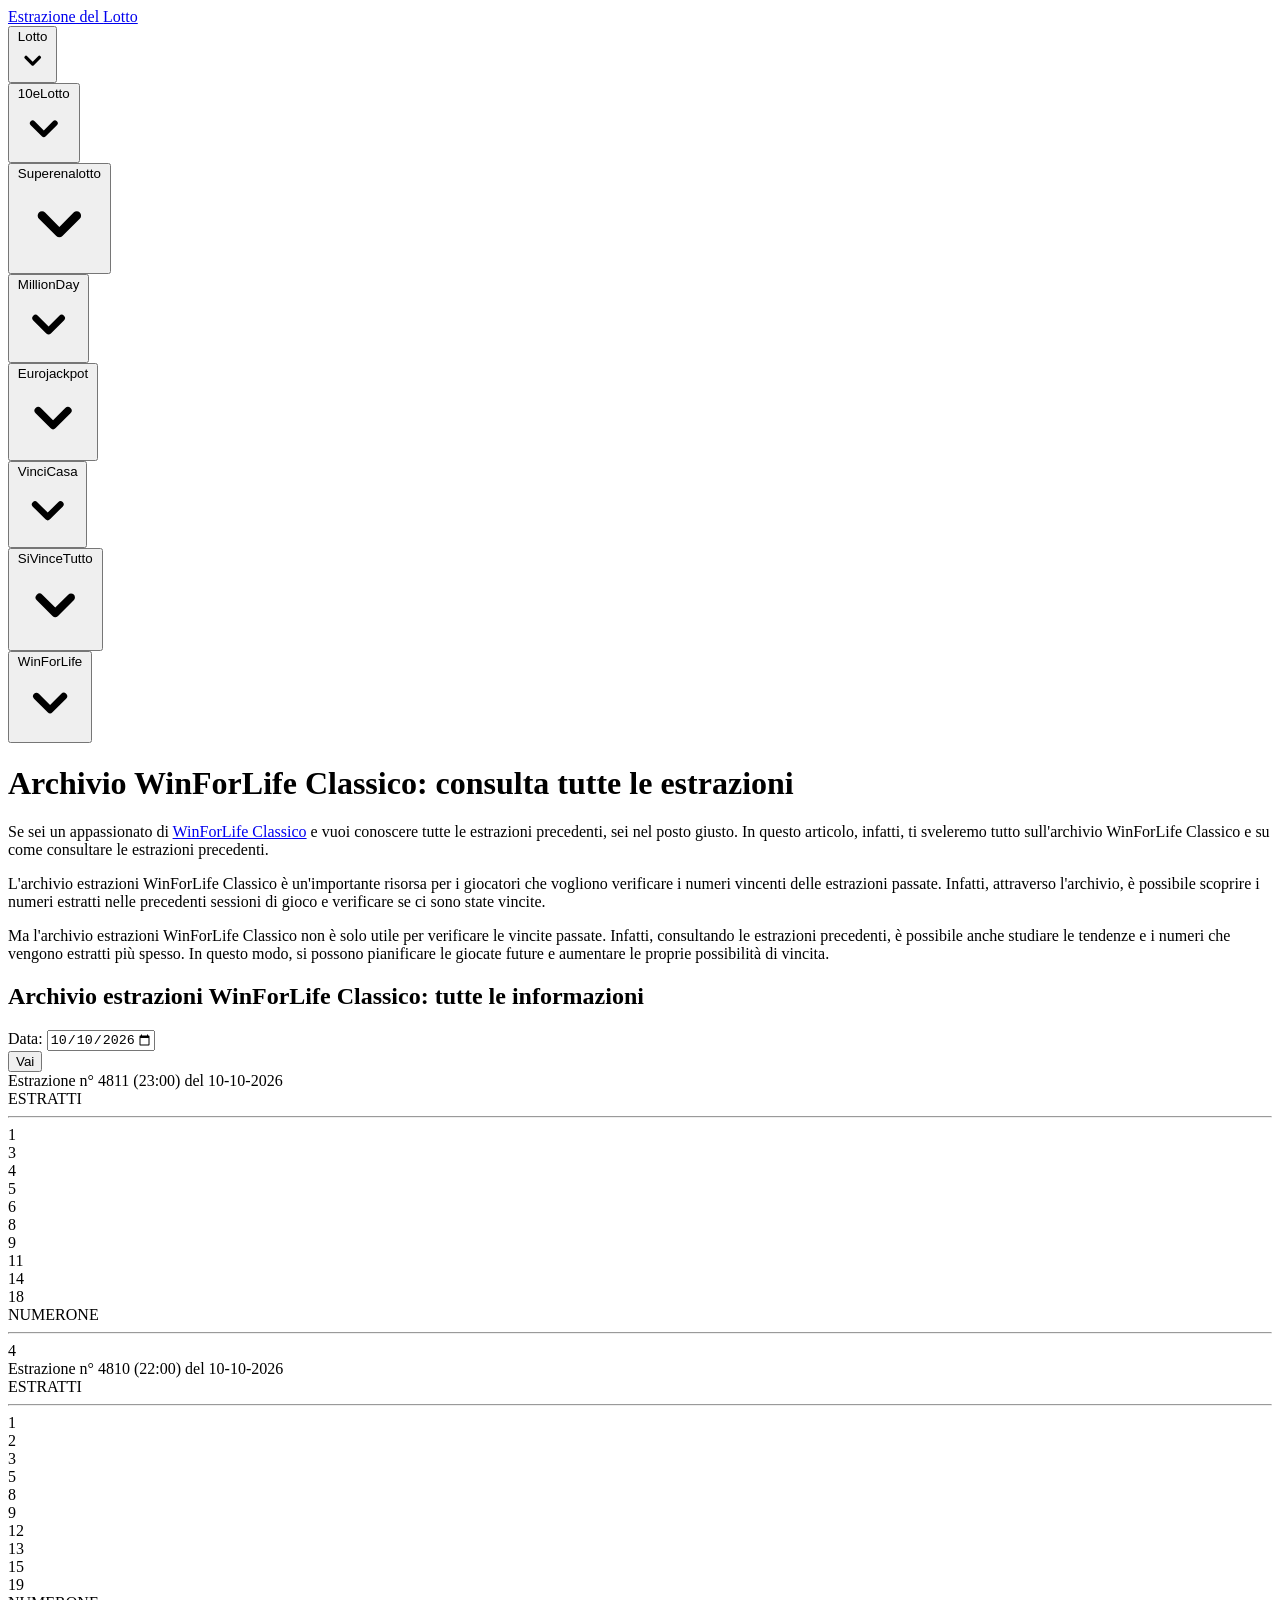
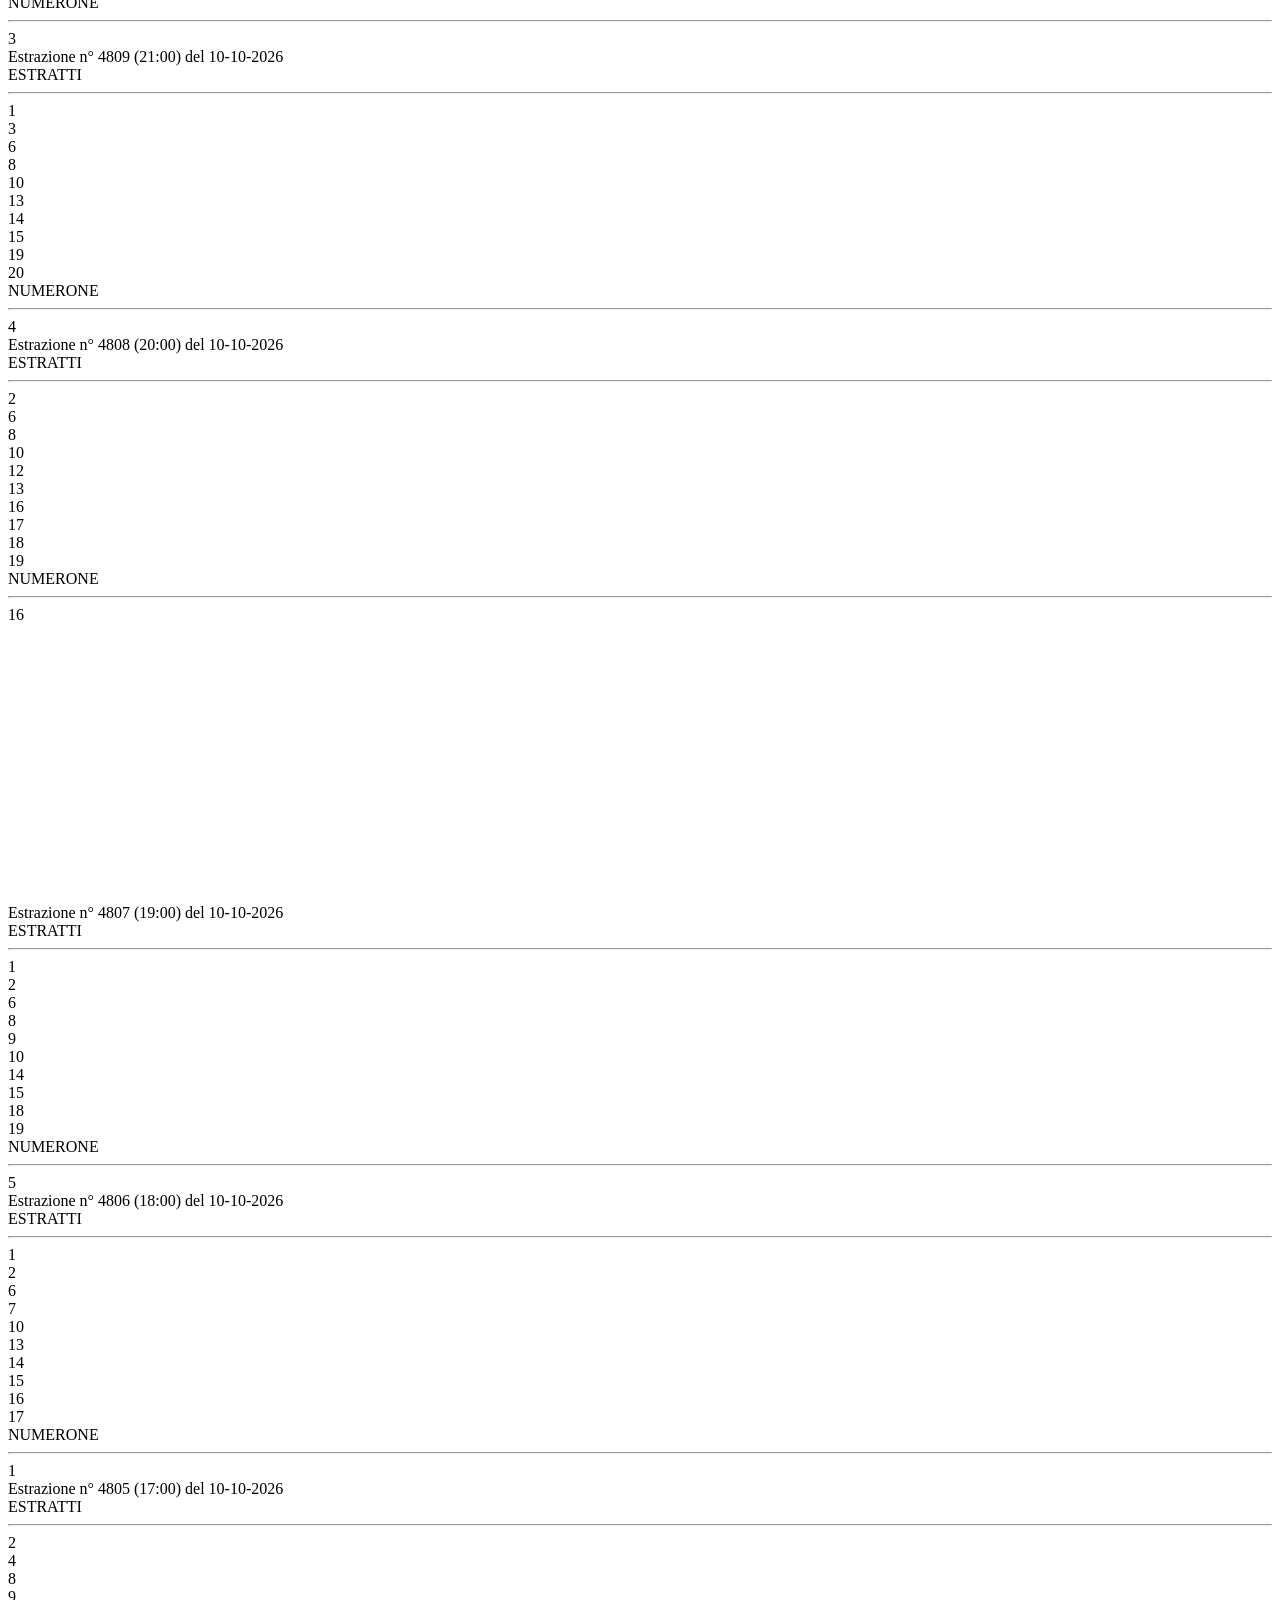
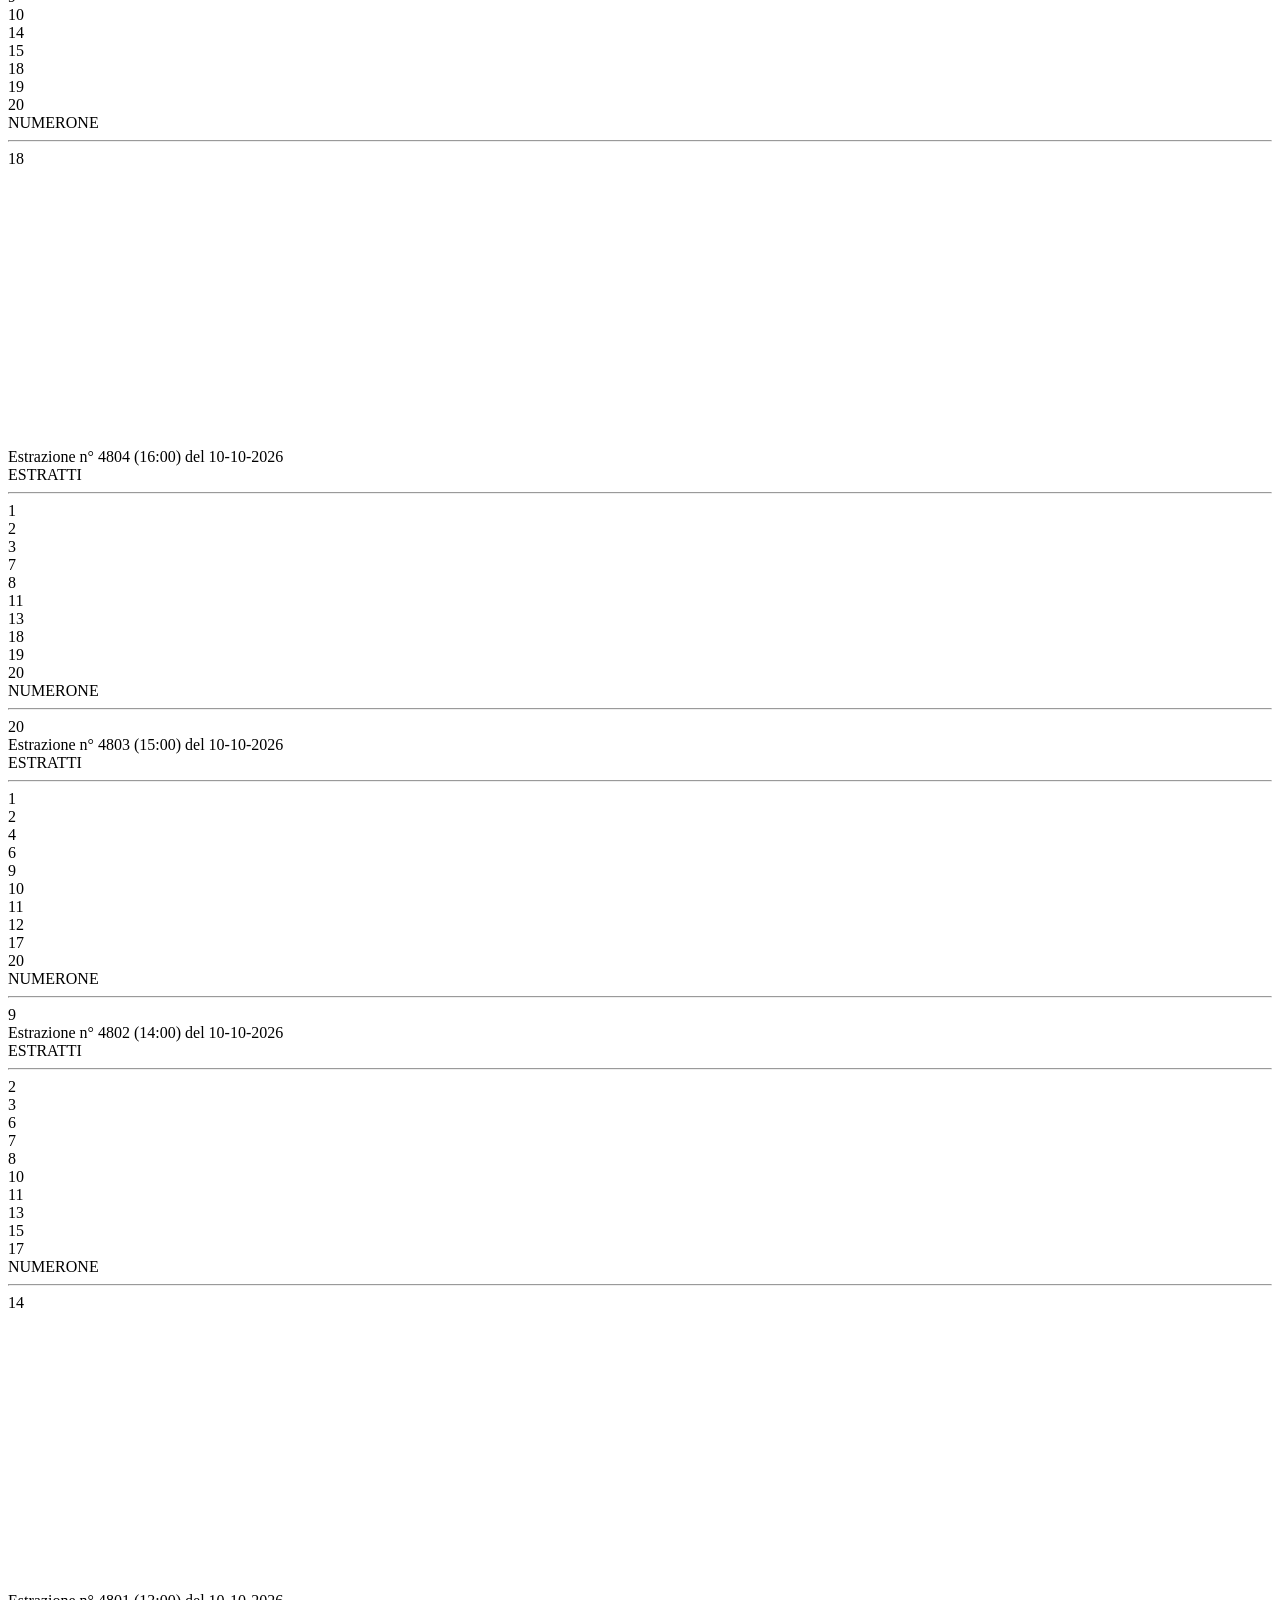
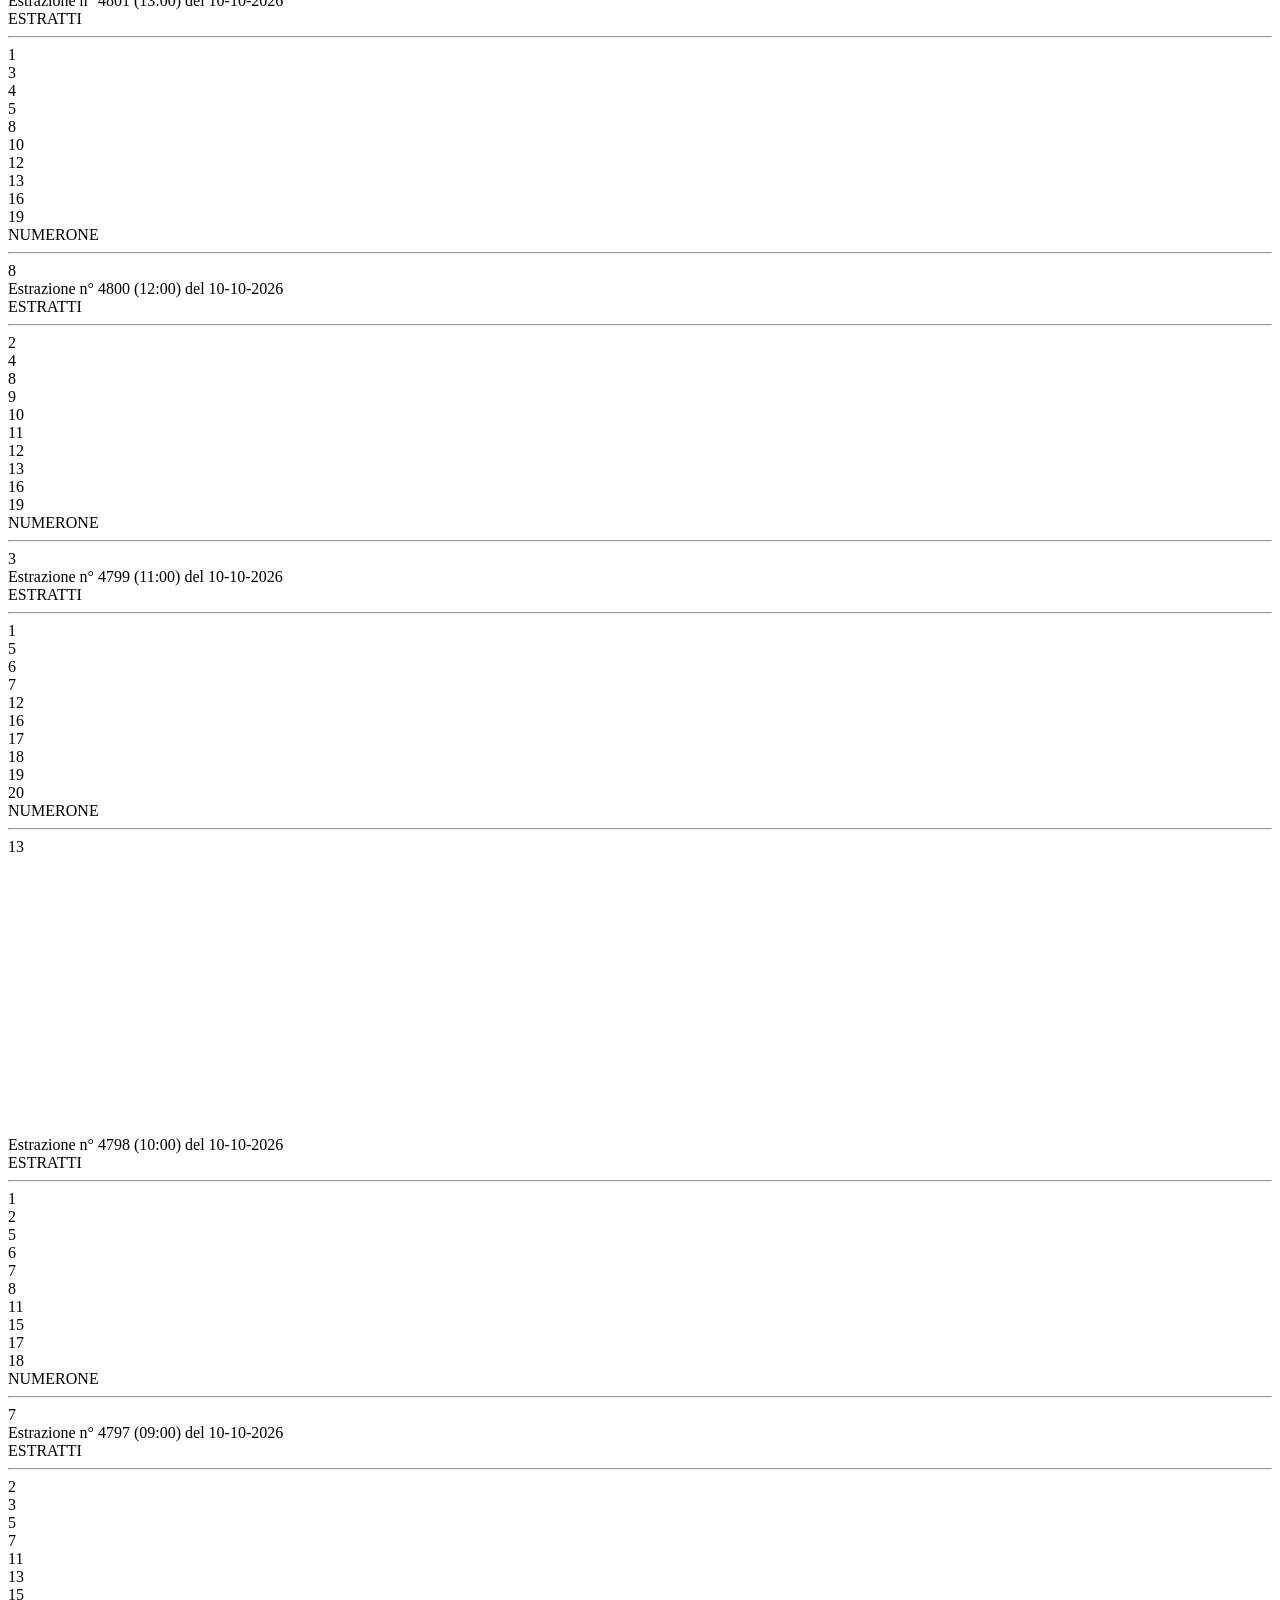
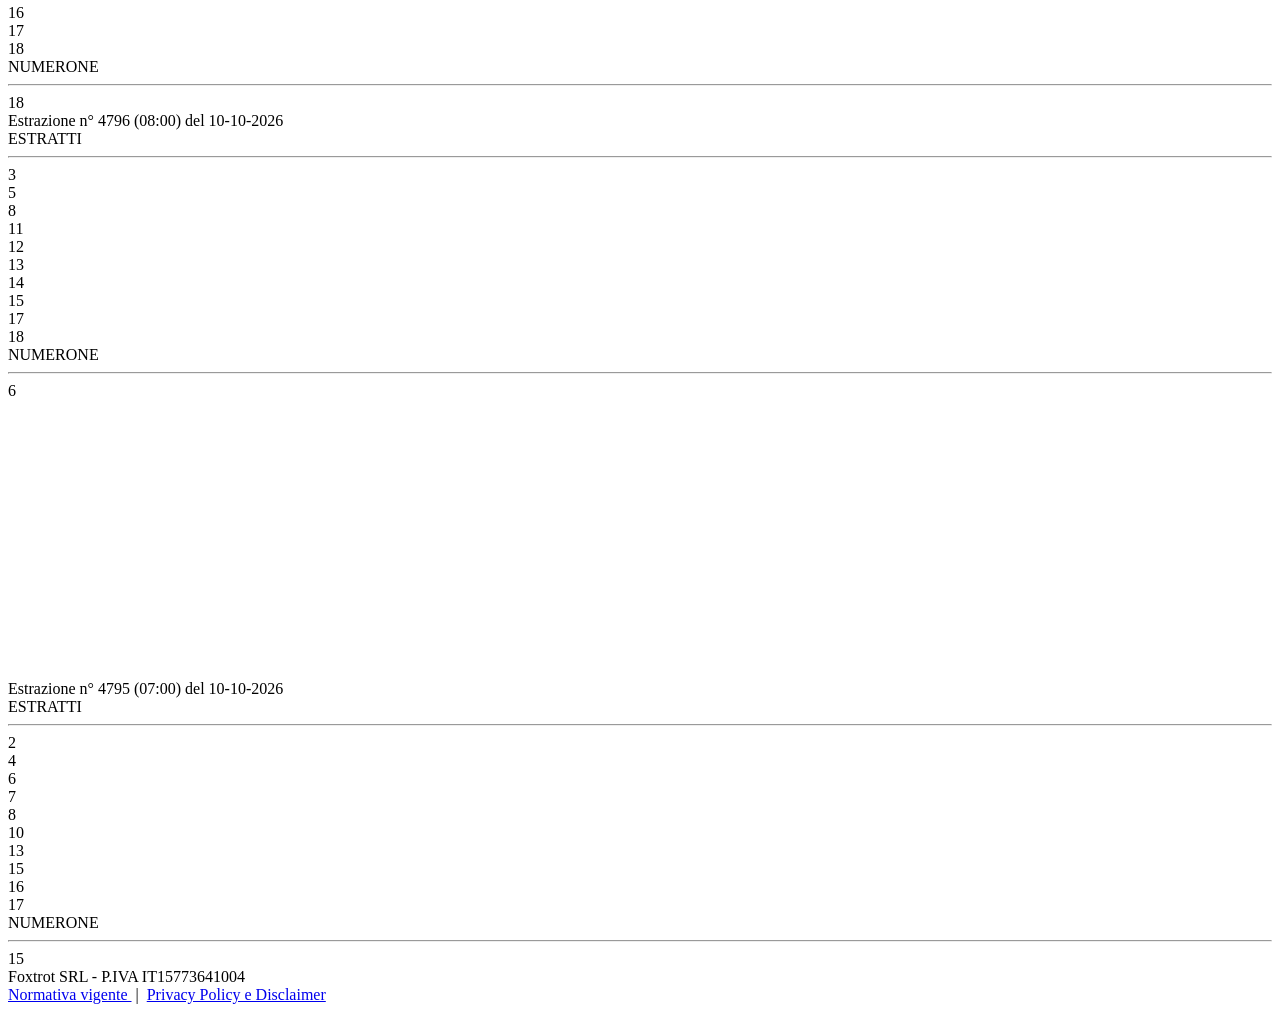
==== debug-wlf.html @ fa78c972 "Update Win for Life draws + debug" ====
<!DOCTYPE html>
<html lang="it">

<head>
    <meta charset="utf-8">
    <title>    Archivio WinForLife Classico: tutte le estrazioni
</title>
    <meta name="description" content="    Consulta l'archivio estrazioni WinForLife Classico e scopri i numeri vincenti di tutte le estrazioni precedenti.
" />
    <meta property="og:title" content="    Archivio WinForLife Classico: tutte le estrazioni
" />
    <meta property="og:description" content="    Consulta l'archivio estrazioni WinForLife Classico e scopri i numeri vincenti di tutte le estrazioni precedenti.
" />
    <meta property="og:type" content="website" />
    <meta property="og:url" content="http://www.estrazionelotto.it/archivio-winforlife" />
    <meta property="og:site_name" content="estrazionelotto.it" />
    <meta property="og:image" content="/images/og_logo.jpeg" />
    <link rel="canonical" href="https://www.estrazionelotto.it/archivio-winforlife" />
    <link rel="shortcut icon" href="/images/iconalotto.ico" />

        
    <meta name="viewport" content="width=device-width, initial-scale=1">

    <script src="/js/app.js" defer></script>

            
        <script defer data-domain="estrazionelotto.it/i9WnBt" src="https://api.publytics.net/js/script.manual.min.js"></script>
        <script>
            window.publytics = window.publytics || function() {
                (window.publytics.q = window.publytics.q || []).push(arguments)
            };
            publytics('pageview');
        </script>
        <!-- Global site tag (gtag.js) - Google Analytics -->
        <script async src="https://www.googletagmanager.com/gtag/js?id=UA-61342692-1"></script>
        <script>
            window.dataLayer = window.dataLayer || [];

            function gtag() {
                dataLayer.push(arguments);
            }
            gtag('js', new Date());

            gtag('config', 'UA-61342692-1');
        </script>

        <script src="https://assets.evolutionadv.it/estrazionelotto_it/estrazionelotto_it.new.js" data-cfasync="false"></script>
    
    <link href="/css/app.css" rel="stylesheet" />

    <style>
        [x-cloak] {
            display: none !important;
        }

        /****************************
        EvolutionAdv
        ****************************/

        [data-adunitid]:not([id*="video"]):not([data-adunitid="4"]):not([data-adunitid="5"]),
        [data-adunitid]:not([id*="video"]):not([data-adunitid="4"]):not([data-adunitid="5"])>div,
        [data-adunitid]:not([id*="video"]):not([data-adunitid="4"]):not([data-adunitid="5"])>div>div {
            margin: auto !important;
            display: flex;
            flex: 1;
            justify-content: center;
        }


        /* DESKTOP */
        @media (min-width:981px) {

            /* /5966054,22420931119/Estrazionelotto_it/Estrazionelotto_it_Masthead */
            [data-adunitid="0"] {
                min-height: 250px;
            }

            [data-adunitid="0"],
            [data-adunitid="0"]>div,
            [data-adunitid="0"]>div>div {
                justify-content: space-around !important;
            }

            /* /5966054,22420931119/Estrazionelotto_it/Estrazionelotto_it_ATF */
            [data-adunitid="1"] {
                min-height: 280px;
            }

            /* /5966054,22420931119/Estrazionelotto_it/Estrazionelotto_it_Intext */
            [data-adunitid="2"] {
                min-height: 280px;
            }

            /* /5966054,22420931119/Estrazionelotto_it/Estrazionelotto_it_BTF */
            [data-adunitid="3"] {
                min-height: 280px;
            }

            /* /5966054,22420931119/Estrazionelotto_it/Estrazionelotto_it_SidebarTop */
            [data-adunitid="4"] {
                min-height: 250px;
                text-align: center;
            }

            /* /5966054,22420931119/Estrazionelotto_it/Estrazionelotto_it_SidebarSticky */
            [data-adunitid="5"] {
                min-height: 600px;
                text-align: center;
            }

            [data-admobile="true"],
            [data-admobile="1"],
            [data-addesktop="false"],
            [data-addesktop="0"] {
                min-height: 0 !important;
                max-height: 0;
                display: contents !important;
            }

        }

        /* MOBILE */
        @media (max-width:980px) {

            /* /5966054,22420931119/Estrazionelotto_it/Estrazionelotto_it_Masthead */
            [data-adunitid="0"] {
                min-height: 100px;
            }

            /* /5966054,22420931119/Estrazionelotto_it/Estrazionelotto_it_ATF */
            [data-adunitid="1"] {
                min-height: 430px;
            }

            /* /5966054,22420931119/Estrazionelotto_it/Estrazionelotto_it_Intext */
            [data-adunitid="2"] {
                min-height: 480px;
            }

            /* /5966054,22420931119/Estrazionelotto_it/Estrazionelotto_it_BTF */
            [data-adunitid="3"] {
                min-height: 430px;
            }

            /* /5966054,22420931119/Estrazionelotto_it/Estrazionelotto_it_SidebarTop */
            [data-adunitid="4"] {
                min-height: 250px;
                text-align: center;
            }

            /* /5966054,22420931119/Estrazionelotto_it/Estrazionelotto_it_SidebarSticky */
            [data-adunitid="5"] {
                min-height: 600px;
                text-align: center;
            }

            [data-addesktop="true"],
            [data-addesktop="1"],
            [data-admobile="false"],
            [data-admobile="0"] {
                min-height: 0 !important;
                max-height: 0;
                display: contents !important;
            }

        }
    </style>
    </head>


<body id="body" class="bg-white max-w-screen">


    <header class="relative top-0 z-10 block max-w-screen" x-data="{ open: false }">
        <div class="relative flex justify-center py-3 bg-blue-500 ">
            <div class="flex justify-center mx-3 my-auto ">
                <a href="/"> <span class="text-xl font-bold text-white sm:text-3xl"> Estrazione del </span> <span
                        class="text-xl font-extrabold text-yellow-500 sm:text-3xl"> Lotto</span> </a>
            </div>
        </div>

        <div id="menu"
            class="flex justify-between gap-3 px-4 pt-1 pb-1 overflow-x-auto md:px-12 lg:px-24 bg-gradient-to-b from-blue-900 to-blue-600">
            
            <div x-data="{ open_lotto: false }">
                <!-- Dropdown toggle button -->
                <button id="lotto" @click="open_lotto = !open_lotto"
                    class="flex my-1 font-semibold bg-transparent rounded hover:bg-yellow-500 focus:bg-yellow-500 lg:text-lg">
                    <span class="py-2 pl-2 my-auto text-white ">Lotto</span>
                    <svg class="w-5 my-auto text-white" xmlns="http://www.w3.org/2000/svg" viewBox="0 0 20 20"
                        fill="currentColor">
                        <path fill-rule="evenodd"
                            d="M5.293 7.293a1 1 0 011.414 0L10 10.586l3.293-3.293a1 1 0 111.414 1.414l-4 4a1 1 0 01-1.414 0l-4-4a1 1 0 010-1.414z"
                            clip-rule="evenodd" />
                    </svg>
                </button>

                <!-- Dropdown menu -->
                <div x-cloak x-show="open_lotto" @click.away="open_lotto=false" x-transition:enter.duration.300ms
                    x-transition:leave.duration.200ms
                    class="absolute left-0 w-11/12 mt-2 ml-4 bg-yellow-500 rounded-md shadow-xl lg:ml-0 lg:left-auto lg:w-max focus:bg-yellow-500">
                    <a title="Ultima estrazione Lotto" href="/ultima-estrazione-del-lotto"
                        class="flex mx-3 my-2 text-white rounded-md text-md hover:bg-yellow-400 ">
                        <svg class="h-6 w-6 px-0.5 my-auto text-white" viewBox="0 0 20 20" fill="currentColor">
                            <path d="M5 4a2 2 0 012-2h6a2 2 0 012 2v14l-5-2.5L5 18V4z" />
                        </svg>
                        <div class="my-3 ml-2">
                            <span class="text-base font-medium pr-0.5 text-white">
                                Ultima Estrazione
                            </span>
                        </div>
                    </a>
                    <hr class="mx-3 border-white">
                    <a title="Numeri ritardatari Lotto" href="/numeri-ritardatari-lotto"
                        class="flex mx-3 my-2 text-white rounded-md text-md hover:bg-yellow-400">
                        <svg class="h-6 w-6 px-0.5 my-auto text-white" viewBox="0 0 20 20" fill="currentColor">
                            <path
                                d="M2 11a1 1 0 011-1h2a1 1 0 011 1v5a1 1 0 01-1 1H3a1 1 0 01-1-1v-5zM8 7a1 1 0 011-1h2a1 1 0 011 1v9a1 1 0 01-1 1H9a1 1 0 01-1-1V7zM14 4a1 1 0 011-1h2a1 1 0 011 1v12a1 1 0 01-1 1h-2a1 1 0 01-1-1V4z" />
                        </svg>
                        <div class="my-3 ml-3">
                            <span class="text-base font-medium pr-0.5 text-white">
                                Numeri Ritardatari
                            </span>
                        </div>
                    </a>

                    <hr class="mx-3 border-white">
                    <a title="Numeri frequenti Lotto" href="/numeri-frequenti-lotto"
                        class="flex mx-3 my-2 text-white rounded-md text-md hover:bg-yellow-400">
                        <svg class="h-6 w-6 px-0.5 my-auto text-white" fill="none" viewBox="0 0 24 24"
                            stroke="currentColor">
                            <path stroke-linecap="round" stroke-linejoin="round" stroke-width="2"
                                d="M7 12l3-3 3 3 4-4M8 21l4-4 4 4M3 4h18M4 4h16v12a1 1 0 01-1 1H5a1 1 0 01-1-1V4z" />
                        </svg>
                        <div class="my-3 ml-3">
                            <span class="text-base font-medium pr-0.5 text-white">
                                Numeri Frequenti
                            </span>
                        </div>
                    </a>

                    <hr class="mx-3 border-white">
                    <a title="Simbolotto" href="/estrazione-simbolotto-di-oggi"
                        class="flex mx-3 my-2 text-white rounded-md text-md hover:bg-yellow-400">
                        <svg class="h-6 w-6 px-0.5 my-auto text-white " viewBox="0 0 20 20" fill="currentColor">
                            <path fill-rule="evenodd"
                                d="M10 18a8 8 0 100-16 8 8 0 000 16zM4.332 8.027a6.012 6.012 0 011.912-2.706C6.512 5.73 6.974 6 7.5 6A1.5 1.5 0 019 7.5V8a2 2 0 004 0 2 2 0 011.523-1.943A5.977 5.977 0 0116 10c0 .34-.028.675-.083 1H15a2 2 0 00-2 2v2.197A5.973 5.973 0 0110 16v-2a2 2 0 00-2-2 2 2 0 01-2-2 2 2 0 00-1.668-1.973z"
                                clip-rule="evenodd" />
                        </svg>
                        <div class="my-3 ml-3">
                            <span class="text-base font-medium pr-0.5 text-white">
                                Simbolotto
                            </span>
                        </div>
                    </a>

                    <hr class="mx-3 border-white">
                    <a title="Probabilità di vincita Lotto" href="/calcolo-vincite-lotto"
                        class="flex mx-3 my-2 text-white rounded-md text-md hover:bg-yellow-400">
                        <svg class="h-6 w-6 px-0.5 my-auto text-white" viewBox="0 0 20 20" fill="currentColor">
                            <path d="M2 10a8 8 0 018-8v8h8a8 8 0 11-16 0z" />
                            <path d="M12 2.252A8.014 8.014 0 0117.748 8H12V2.252z" />
                        </svg>
                        <div class="my-3 ml-3">
                            <span class="text-base font-medium pr-0.5 text-white">
                                Probabilità di Vincita
                            </span>
                        </div>
                    </a>
                    <hr class="mx-3 border-white">
                    <a title="Come si gioca al Lotto" href="/come-si-gioca-al-lotto"
                        class="flex mx-3 my-2 text-white rounded-md text-md hover:bg-yellow-400">
                        <svg class="h-6 w-6 px-0.5 my-auto text-white" fill="none" viewBox="0 0 24 24"
                            stroke="currentColor">
                            <path stroke-linecap="round" stroke-linejoin="round" stroke-width="2"
                                d="M12 6.253v13m0-13C10.832 5.477 9.246 5 7.5 5S4.168 5.477 3 6.253v13C4.168 18.477 5.754 18 7.5 18s3.332.477 4.5 1.253m0-13C13.168 5.477 14.754 5 16.5 5c1.747 0 3.332.477 4.5 1.253v13C19.832 18.477 18.247 18 16.5 18c-1.746 0-3.332.477-4.5 1.253" />
                        </svg>
                        <div class="my-3 ml-3">
                            <span class="text-base font-medium pr-0.5 text-white">
                                Come si gioca
                            </span>
                        </div>
                    </a>
                    <hr class="mx-3 border-white">
                    <a title="Archivio Lotto" href="/archivio-lotto"
                        class="flex mx-3 my-2 text-white rounded-md text-md hover:bg-yellow-400">
                        <svg fill="none" viewBox="0 0 24 24" stroke-width="2" stroke="currentColor"
                            class="h-6 w-6 pl-0.5 my-auto text-white">
                            <path stroke-linecap="round" stroke-linejoin="round"
                                d="M15.75 17.25v3.375c0 .621-.504 1.125-1.125 1.125h-9.75a1.125 1.125 0 01-1.125-1.125V7.875c0-.621.504-1.125 1.125-1.125H6.75a9.06 9.06 0 011.5.124m7.5 10.376h3.375c.621 0 1.125-.504 1.125-1.125V11.25c0-4.46-3.243-8.161-7.5-8.876a9.06 9.06 0 00-1.5-.124H9.375c-.621 0-1.125.504-1.125 1.125v3.5m7.5 10.375H9.375a1.125 1.125 0 01-1.125-1.125v-9.25m12 6.625v-1.875a3.375 3.375 0 00-3.375-3.375h-1.5a1.125 1.125 0 01-1.125-1.125v-1.5a3.375 3.375 0 00-3.375-3.375H9.75" />
                        </svg>
                        <div class="my-3 ml-3">
                            <span class="text-base font-medium pr-0.5 text-white">
                                Archivio Lotto
                            </span>
                        </div>
                    </a>
                    

                </div>
            </div>

            
            <div x-data="{ open_dieci_e_lotto: false }">
                <!-- Dropdown toggle button -->
                <button id="10elotto" @click="open_dieci_e_lotto = !open_dieci_e_lotto"
                    class="flex my-1 font-semibold bg-transparent rounded hover:bg-blue-600 focus:bg-blue-600 lg:text-lg">
                    <span class="py-2 pl-2 my-auto text-white ">10eLotto</span>
                    <svg class="w-5 my-auto text-white" viewBox="0 0 20 20" fill="currentColor">
                        <path fill-rule="evenodd"
                            d="M5.293 7.293a1 1 0 011.414 0L10 10.586l3.293-3.293a1 1 0 111.414 1.414l-4 4a1 1 0 01-1.414 0l-4-4a1 1 0 010-1.414z"
                            clip-rule="evenodd" />
                    </svg>
                </button>

                <!-- Dropdown menu -->
                <div x-cloak x-show="open_dieci_e_lotto" @click.away="open_dieci_e_lotto=false"
                    x-transition:enter.duration.300ms x-transition:leave.duration.200ms
                    class="absolute left-0 w-11/12 mt-2 ml-4 bg-blue-600 rounded-md shadow-xl lg:ml-0 lg:left-auto lg:w-max focus:bg-blue-500">
                    <a title="10 e Lotto Ultima Estrazione" href="/10-e-lotto-ultima-estrazione"
                        class="flex mx-3 my-2 text-white rounded-md text-md hover:bg-blue-500 ">
                        <svg class="h-5 w-5 pl-0.5 my-auto text-white" viewBox="0 0 20 20" fill="currentColor">
                            <path d="M5 4a2 2 0 012-2h6a2 2 0 012 2v14l-5-2.5L5 18V4z" />
                        </svg>
                        <div class="my-3 ml-2">
                            <span class="px-1 text-base font-medium text-white">
                                10 e Lotto Ultima Estrazione
                            </span>
                        </div>
                    </a>
                    <hr class="mx-3 border-white">
                    <a title="Archivio 10 e Lotto" href="/archivio-10-e-lotto"
                        class="flex mx-3 my-2 text-white rounded-md text-md hover:bg-blue-500 ">
                        <svg class="h-6 w-6 px-0.5 my-auto text-white" fill="none" viewBox="0 0 24 24"
                            stroke="currentColor">
                            <path stroke-linecap="round" stroke-linejoin="round" stroke-width="2"
                                d="M12 6.253v13m0-13C10.832 5.477 9.246 5 7.5 5S4.168 5.477 3 6.253v13C4.168 18.477 5.754 18 7.5 18s3.332.477 4.5 1.253m0-13C13.168 5.477 14.754 5 16.5 5c1.747 0 3.332.477 4.5 1.253v13C19.832 18.477 18.247 18 16.5 18c-1.746 0-3.332.477-4.5 1.253" />
                        </svg>
                        <div class="my-3 ml-2">
                            <span class="px-1 text-base font-medium text-white">
                                Archivio 10eLotto
                            </span>
                        </div>
                    </a>
                    <hr class="mx-3 border-white">
                    <a title="Numeri Ritardatari del 10eLotto" href="/numeri-ritardatari-10-e-lotto"
                        class="flex mx-3 my-2 text-white rounded-md text-md hover:bg-blue-500 ">
                        <svg class="h-5 w-5 pl-0.5 my-auto text-white" viewBox="0 0 20 20" fill="currentColor">
                            <path
                                d="M2 11a1 1 0 011-1h2a1 1 0 011 1v5a1 1 0 01-1 1H3a1 1 0 01-1-1v-5zM8 7a1 1 0 011-1h2a1 1 0 011 1v9a1 1 0 01-1 1H9a1 1 0 01-1-1V7zM14 4a1 1 0 011-1h2a1 1 0 011 1v12a1 1 0 01-1 1h-2a1 1 0 01-1-1V4z" />
                        </svg>
                        <div class="my-3 ml-2">
                            <span class="px-1 text-base font-medium text-white">
                                Ritardatari 10eLotto
                            </span>
                        </div>
                    </a>
                    <hr class="mx-3 border-white">
                    <a title="Numeri Frequenti del 10eLotto" href="/numeri-frequenti-10-e-lotto"
                        class="flex mx-3 my-2 text-white rounded-md text-md hover:bg-blue-500 ">
                        <svg class="h-6 w-6 pl-0.5 my-auto text-white" fill="none" viewBox="0 0 24 24"
                            stroke="currentColor">
                            <path stroke-linecap="round" stroke-linejoin="round" stroke-width="2"
                                d="M7 12l3-3 3 3 4-4M8 21l4-4 4 4M3 4h18M4 4h16v12a1 1 0 01-1 1H5a1 1 0 01-1-1V4z" />
                        </svg>
                        <div class="my-3 ml-2">
                            <span class="px-1 text-base font-medium text-white">
                                Frequenti 10eLotto
                            </span>
                        </div>
                    </a>
                    <hr class="mx-3 border-white">
                    <a title="Estrazioni 10 e Lotto ogni 5 minuti di oggi" href="/10-e-lotto-ogni-5-minuti-di-oggi"
                        class="flex mx-3 my-2 text-white rounded-md text-md hover:bg-blue-500 ">
                        <svg class="w-5 h-5 pl-0.5 my-auto text-white" viewBox="0 0 20 20" fill="currentColor">
                            <path fill-rule="evenodd"
                                d="M10 18a8 8 0 100-16 8 8 0 000 16zm1-12a1 1 0 10-2 0v4a1 1 0 00.293.707l2.828 2.829a1 1 0 101.415-1.415L11 9.586V6z"
                                clip-rule="evenodd" />
                        </svg>
                        <div class="my-3 ml-2">
                            <span class="px-1 text-base font-medium text-white">
                                10 e Lotto ogni 5 minuti di oggi
                            </span>
                        </div>
                    </a>
                    <hr class="mx-3 border-white">
                    <a title="Numeri Ritardatari del 10eLotto5" href="/numeri-ritardatari-10-e-lotto-5"
                        class="flex mx-3 my-2 text-white rounded-md text-md hover:bg-blue-500 ">
                        <svg class="h-5 w-5 pl-0.5 my-auto text-white" viewBox="0 0 20 20" fill="currentColor">
                            <path
                                d="M2 11a1 1 0 011-1h2a1 1 0 011 1v5a1 1 0 01-1 1H3a1 1 0 01-1-1v-5zM8 7a1 1 0 011-1h2a1 1 0 011 1v9a1 1 0 01-1 1H9a1 1 0 01-1-1V7zM14 4a1 1 0 011-1h2a1 1 0 011 1v12a1 1 0 01-1 1h-2a1 1 0 01-1-1V4z" />
                        </svg>
                        <div class="my-3 ml-2">
                            <span class="px-1 text-base font-medium text-white">
                                Ritardatari 10eLotto5
                            </span>
                        </div>
                    </a>
                    <hr class="mx-3 border-white">
                    <a title="Numeri Frequenti del 10eLotto5" href="/numeri-frequenti-10-e-lotto-5"
                        class="flex mx-3 my-2 text-white rounded-md text-md hover:bg-blue-500 ">
                        <svg class="h-6 w-6 pl-0.5 my-auto text-white" fill="none" viewBox="0 0 24 24"
                            stroke="currentColor">
                            <path stroke-linecap="round" stroke-linejoin="round" stroke-width="2"
                                d="M7 12l3-3 3 3 4-4M8 21l4-4 4 4M3 4h18M4 4h16v12a1 1 0 01-1 1H5a1 1 0 01-1-1V4z" />
                        </svg>
                        <div class="my-3 ml-2">
                            <span class="px-1 text-base font-medium text-white">
                                Frequenti 10eLotto5
                            </span>
                        </div>
                    </a>
                    <hr class="mx-3 border-white">
                    <a title="Archivio 10 e Lotto ogni 5 minuti" href="/archivio-10-e-lotto-5-minuti"
                        class="flex mx-3 my-2 text-white rounded-md text-md hover:bg-blue-500 ">
                        <svg fill="none" viewBox="0 0 24 24" stroke-width="2" stroke="currentColor"
                            class="h-6 w-6 pl-0.5 my-auto text-white">
                            <path stroke-linecap="round" stroke-linejoin="round"
                                d="M15.75 17.25v3.375c0 .621-.504 1.125-1.125 1.125h-9.75a1.125 1.125 0 01-1.125-1.125V7.875c0-.621.504-1.125 1.125-1.125H6.75a9.06 9.06 0 011.5.124m7.5 10.376h3.375c.621 0 1.125-.504 1.125-1.125V11.25c0-4.46-3.243-8.161-7.5-8.876a9.06 9.06 0 00-1.5-.124H9.375c-.621 0-1.125.504-1.125 1.125v3.5m7.5 10.375H9.375a1.125 1.125 0 01-1.125-1.125v-9.25m12 6.625v-1.875a3.375 3.375 0 00-3.375-3.375h-1.5a1.125 1.125 0 01-1.125-1.125v-1.5a3.375 3.375 0 00-3.375-3.375H9.75" />
                        </svg>
                        <div class="my-3 ml-2">
                            <span class="px-1 text-base font-medium text-white">
                                Archivio 10eLotto5
                            </span>
                        </div>
                    </a>

                </div>
            </div>


            
            <div x-data="{ open_superenalotto: false }">
                <!-- Dropdown toggle button -->
                <button id="superenalotto" @click="open_superenalotto = !open_superenalotto"
                    class="flex my-1 font-semibold bg-transparent rounded hover:bg-red-600 focus:bg-red-600 lg:text-lg">
                    <span class="py-2 pl-2 my-auto text-white ">Superenalotto</span>
                    <svg class="w-5 my-auto text-white" xmlns="http://www.w3.org/2000/svg" viewBox="0 0 20 20"
                        fill="currentColor">
                        <path fill-rule="evenodd"
                            d="M5.293 7.293a1 1 0 011.414 0L10 10.586l3.293-3.293a1 1 0 111.414 1.414l-4 4a1 1 0 01-1.414 0l-4-4a1 1 0 010-1.414z"
                            clip-rule="evenodd" />
                    </svg>
                </button>

                <!-- Dropdown menu -->
                <div x-show="open_superenalotto" x-cloak @click.away="open_superenalotto=false"
                    x-transition:enter.duration.300ms x-transition:leave.duration.200ms
                    class="absolute left-0 w-11/12 mt-2 ml-4 bg-red-600 rounded-md shadow-xl lg:ml-0 lg:left-auto lg:w-max focus:bg-red-500">
                    <a title="Ultima estrazione Superenalotto" href="/ultima-estrazione-superenalotto"
                        class="flex mx-3 my-2 text-white rounded-md text-md hover:bg-red-500 ">
                        <svg class="h-5 w-5 pl-0.5 my-auto text-white" viewBox="0 0 20 20" fill="currentColor">
                            <path d="M5 4a2 2 0 012-2h6a2 2 0 012 2v14l-5-2.5L5 18V4z" />
                        </svg>
                        <div class="my-3 ml-2">
                            <span class="px-1 text-base font-medium text-white">
                                Ultima Estrazione
                            </span>
                        </div>
                    </a>
                    <hr class="mx-3 border-white">
                    <a title="Numeri ritardatari Superenalotto" href="/numeri-ritardatari-superenalotto"
                        class="flex mx-3 my-2 text-white rounded-md text-md hover:bg-red-500">
                        <svg class="h-5 w-5 pl-0.5 my-auto text-white" viewBox="0 0 20 20" fill="currentColor">
                            <path
                                d="M2 11a1 1 0 011-1h2a1 1 0 011 1v5a1 1 0 01-1 1H3a1 1 0 01-1-1v-5zM8 7a1 1 0 011-1h2a1 1 0 011 1v9a1 1 0 01-1 1H9a1 1 0 01-1-1V7zM14 4a1 1 0 011-1h2a1 1 0 011 1v12a1 1 0 01-1 1h-2a1 1 0 01-1-1V4z" />
                        </svg>
                        <div class="my-3 ml-3">
                            <span class="text-base font-medium text-white">
                                Numeri Ritardatari
                            </span>
                        </div>
                    </a>



                    <hr class="mx-3 border-white">
                    <a title="Numeri frequenti Superenalotto" href="/numeri-frequenti-superenalotto"
                        class="flex mx-3 my-2 text-white rounded-md text-md hover:bg-red-500">
                        <svg class="h-6 w-6 pl-0.5 my-auto text-white" fill="none" viewBox="0 0 24 24"
                            stroke="currentColor">
                            <path stroke-linecap="round" stroke-linejoin="round" stroke-width="2"
                                d="M7 12l3-3 3 3 4-4M8 21l4-4 4 4M3 4h18M4 4h16v12a1 1 0 01-1 1H5a1 1 0 01-1-1V4z" />
                        </svg>
                        <div class="my-3 ml-3">
                            <span class="text-base font-medium text-white">
                                Numeri Frequenti
                            </span>
                        </div>
                    </a>
                    <hr class="mx-3 border-white">
                    <a title="Archivio Superenalotto" href="/archivio-superenalotto"
                        class="flex mx-3 my-2 text-white rounded-md text-md hover:bg-red-500">
                        <svg fill="none" viewBox="0 0 24 24" stroke-width="2" stroke="currentColor"
                            class="h-6 w-6 pl-0.5 my-auto text-white">
                            <path stroke-linecap="round" stroke-linejoin="round"
                                d="M15.75 17.25v3.375c0 .621-.504 1.125-1.125 1.125h-9.75a1.125 1.125 0 01-1.125-1.125V7.875c0-.621.504-1.125 1.125-1.125H6.75a9.06 9.06 0 011.5.124m7.5 10.376h3.375c.621 0 1.125-.504 1.125-1.125V11.25c0-4.46-3.243-8.161-7.5-8.876a9.06 9.06 0 00-1.5-.124H9.375c-.621 0-1.125.504-1.125 1.125v3.5m7.5 10.375H9.375a1.125 1.125 0 01-1.125-1.125v-9.25m12 6.625v-1.875a3.375 3.375 0 00-3.375-3.375h-1.5a1.125 1.125 0 01-1.125-1.125v-1.5a3.375 3.375 0 00-3.375-3.375H9.75" />
                        </svg>

                        <div class="my-3 ml-3">
                            <span class="text-base font-medium text-white">
                                Archivio
                            </span>
                        </div>
                    </a>
                    

                </div>
            </div>


            
            <div x-data="{ open_million_day: false }">
                <!-- Dropdown toggle button -->
                <button id="MillionDay" @click="open_million_day = !open_million_day"
                    class="flex my-1 font-semibold bg-transparent rounded hover:bg-green-600 focus:bg-green-600 lg:text-lg">
                    <span class="py-2 pl-2 my-auto text-white ">MillionDay</span>
                    <svg class="w-5 my-auto text-white" xmlns="http://www.w3.org/2000/svg" viewBox="0 0 20 20"
                        fill="currentColor">
                        <path fill-rule="evenodd"
                            d="M5.293 7.293a1 1 0 011.414 0L10 10.586l3.293-3.293a1 1 0 111.414 1.414l-4 4a1 1 0 01-1.414 0l-4-4a1 1 0 010-1.414z"
                            clip-rule="evenodd" />
                    </svg>
                </button>

                <!-- Dropdown menu -->
                <div x-cloak x-show="open_million_day" @click.away="open_million_day=false"
                    x-transition:enter.duration.300ms x-transition:leave.duration.200ms
                    class="absolute left-0 w-11/12 mt-2 ml-4 bg-green-600 rounded-md shadow-xl lg:ml-0 lg:left-auto lg:w-max focus:bg-green-600">
                    <a title="Ultima estrazione MillionDay" href="/ultima-estrazione-millionday"
                        class="flex mx-3 my-2 text-white rounded-md text-md hover:bg-green-500 ">
                        <svg class="h-5 w-5 pl-0.5 my-auto text-white" viewBox="0 0 20 20" fill="currentColor">
                            <path d="M5 4a2 2 0 012-2h6a2 2 0 012 2v14l-5-2.5L5 18V4z" />
                        </svg>
                        <div class="my-3 ml-2">
                            <span class="px-1 text-base font-medium text-white">
                                Ultima Estrazione
                            </span>
                        </div>
                    </a>

                    <hr class="mx-3 border-white">
                    <a title="Numeri Ritardatari MillionDay" href="/numeri-ritardatari-millionday"
                        class="flex mx-3 my-2 text-white rounded-md text-md hover:bg-green-500 ">
                        <svg class="h-5 w-5 pl-0.5 my-auto text-white" viewBox="0 0 20 20" fill="currentColor">
                            <path
                                d="M2 11a1 1 0 011-1h2a1 1 0 011 1v5a1 1 0 01-1 1H3a1 1 0 01-1-1v-5zM8 7a1 1 0 011-1h2a1 1 0 011 1v9a1 1 0 01-1 1H9a1 1 0 01-1-1V7zM14 4a1 1 0 011-1h2a1 1 0 011 1v12a1 1 0 01-1 1h-2a1 1 0 01-1-1V4z" />
                        </svg>
                        <div class="my-3 ml-2">
                            <span class="px-1 text-base font-medium text-white">
                                Numeri Ritardatari
                            </span>
                        </div>
                    </a>
                    <hr class="mx-3 border-white">
                    <a title="Numeri Frequenti MillionDay" href="/numeri-frequenti-millionday"
                        class="flex mx-3 my-2 text-white rounded-md text-md hover:bg-green-500 ">
                        <svg class="h-6 w-6 pl-0.5 my-auto text-white" fill="none" viewBox="0 0 24 24"
                            stroke="currentColor">
                            <path stroke-linecap="round" stroke-linejoin="round" stroke-width="2"
                                d="M7 12l3-3 3 3 4-4M8 21l4-4 4 4M3 4h18M4 4h16v12a1 1 0 01-1 1H5a1 1 0 01-1-1V4z" />
                        </svg>
                        <div class="my-3 ml-2">
                            <span class="px-1 text-base font-medium text-white">
                                Numeri Frequenti
                            </span>
                        </div>
                    </a>
                    <hr class="mx-3 border-white">
                    <a title="Archivio MillionDay" href="/archivio-millionday"
                        class="flex mx-3 my-2 text-white rounded-md text-md hover:bg-green-500 ">
                        <svg fill="none" viewBox="0 0 24 24" stroke-width="2" stroke="currentColor"
                            class="h-6 w-6 pl-0.5 my-auto text-white">
                            <path stroke-linecap="round" stroke-linejoin="round"
                                d="M15.75 17.25v3.375c0 .621-.504 1.125-1.125 1.125h-9.75a1.125 1.125 0 01-1.125-1.125V7.875c0-.621.504-1.125 1.125-1.125H6.75a9.06 9.06 0 011.5.124m7.5 10.376h3.375c.621 0 1.125-.504 1.125-1.125V11.25c0-4.46-3.243-8.161-7.5-8.876a9.06 9.06 0 00-1.5-.124H9.375c-.621 0-1.125.504-1.125 1.125v3.5m7.5 10.375H9.375a1.125 1.125 0 01-1.125-1.125v-9.25m12 6.625v-1.875a3.375 3.375 0 00-3.375-3.375h-1.5a1.125 1.125 0 01-1.125-1.125v-1.5a3.375 3.375 0 00-3.375-3.375H9.75" />
                        </svg>
                        <div class="my-3 ml-2">
                            <span class="px-1 text-base font-medium text-white">
                                Archivio MillionDay
                            </span>
                        </div>
                    </a>
                    

                </div>
            </div>

            
            <div x-data="{ open_eurojackpot: false }">
                <!-- Dropdown toggle button -->
                <button id="Eurojackpot" @click="open_eurojackpot = !open_eurojackpot"
                    class="flex my-1 font-semibold bg-transparent rounded hover:bg-yellow-400 focus:bg-yellow-400 lg:text-lg">
                    <span class="py-2 pl-2 my-auto text-white ">Eurojackpot</span>
                    <svg class="w-5 my-auto text-white" xmlns="http://www.w3.org/2000/svg" viewBox="0 0 20 20"
                        fill="currentColor">
                        <path fill-rule="evenodd"
                            d="M5.293 7.293a1 1 0 011.414 0L10 10.586l3.293-3.293a1 1 0 111.414 1.414l-4 4a1 1 0 01-1.414 0l-4-4a1 1 0 010-1.414z"
                            clip-rule="evenodd" />
                    </svg>
                </button>

                <!-- Dropdown menu -->
                <div x-cloak x-show="open_eurojackpot" x-cloak @click.away="open_eurojackpot=false"
                    x-transition:enter.duration.300ms x-transition:leave.duration.200ms
                    class="absolute left-0 w-11/12 mt-2 ml-4 bg-yellow-400 rounded-md shadow-xl lg:ml-0 lg:left-auto lg:w-max focus:bg-yellow-400">
                    <a title="Ultima estrazione EuroJackpot" href="/ultima-estrazione-eurojackpot"
                        class="flex mx-3 my-2 text-white rounded-md text-md hover:bg-yellow-300 ">
                        <svg class="h-5 w-5 pl-0.5 my-auto text-white" viewBox="0 0 20 20" fill="currentColor">
                            <path d="M5 4a2 2 0 012-2h6a2 2 0 012 2v14l-5-2.5L5 18V4z" />
                        </svg>
                        <div class="my-3 ml-2">
                            <span class="px-1 text-base font-medium text-white">
                                Ultima Estrazione
                            </span>
                        </div>
                    </a>
                    <hr class="mx-3 border-white">
                    <a title="Numeri Ritardatari Eurojackpot" href="/numeri-ritardatari-eurojackpot"
                        class="flex mx-3 my-2 text-white rounded-md text-md hover:bg-yellow-300 ">
                        <svg class="h-5 w-5 pl-0.5 my-auto text-white" viewBox="0 0 20 20" fill="currentColor">
                            <path
                                d="M2 11a1 1 0 011-1h2a1 1 0 011 1v5a1 1 0 01-1 1H3a1 1 0 01-1-1v-5zM8 7a1 1 0 011-1h2a1 1 0 011 1v9a1 1 0 01-1 1H9a1 1 0 01-1-1V7zM14 4a1 1 0 011-1h2a1 1 0 011 1v12a1 1 0 01-1 1h-2a1 1 0 01-1-1V4z" />
                        </svg>
                        <div class="my-3 ml-2">
                            <span class="px-1 text-base font-medium text-white">
                                Numeri Ritardatari
                            </span>
                        </div>
                    </a>
                    <hr class="mx-3 border-white">
                    <a title="Numeri Frequenti Eurojackpot" href="/numeri-frequenti-eurojackpot"
                        class="flex mx-3 my-2 text-white rounded-md text-md hover:bg-yellow-300 ">
                        <svg class="h-6 w-6 pl-0.5 my-auto text-white" fill="none" viewBox="0 0 24 24"
                            stroke="currentColor">
                            <path stroke-linecap="round" stroke-linejoin="round" stroke-width="2"
                                d="M7 12l3-3 3 3 4-4M8 21l4-4 4 4M3 4h18M4 4h16v12a1 1 0 01-1 1H5a1 1 0 01-1-1V4z" />
                        </svg>
                        <div class="my-3 ml-2">
                            <span class="px-1 text-base font-medium text-white">
                                Numeri Frequenti
                            </span>
                        </div>
                    </a>
                    
                    <hr class="mx-3 border-white">
                    <a title="Archivio Eurojackpot" href="/archivio-eurojackpot"
                        class="flex mx-3 my-2 text-white rounded-md text-md hover:bg-yellow-300">
                        <svg fill="none" viewBox="0 0 24 24" stroke-width="2" stroke="currentColor"
                            class="h-6 w-6 pl-0.5 my-auto text-white">
                            <path stroke-linecap="round" stroke-linejoin="round"
                                d="M15.75 17.25v3.375c0 .621-.504 1.125-1.125 1.125h-9.75a1.125 1.125 0 01-1.125-1.125V7.875c0-.621.504-1.125 1.125-1.125H6.75a9.06 9.06 0 011.5.124m7.5 10.376h3.375c.621 0 1.125-.504 1.125-1.125V11.25c0-4.46-3.243-8.161-7.5-8.876a9.06 9.06 0 00-1.5-.124H9.375c-.621 0-1.125.504-1.125 1.125v3.5m7.5 10.375H9.375a1.125 1.125 0 01-1.125-1.125v-9.25m12 6.625v-1.875a3.375 3.375 0 00-3.375-3.375h-1.5a1.125 1.125 0 01-1.125-1.125v-1.5a3.375 3.375 0 00-3.375-3.375H9.75" />
                        </svg>
                        <div class="my-3 ml-3">
                            <span class="text-base font-medium text-white">
                                Archivio EuroJackpot
                            </span>
                        </div>
                    </a>

                </div>
            </div>

            
            <div x-data="{ open_vinci_casa: false }">
                <!-- Dropdown toggle button -->
                <button id="VinciCasa" @click="open_vinci_casa = !open_vinci_casa"
                    class="flex my-1 font-semibold bg-transparent rounded hover:bg-blue-400 focus:bg-blue-400 lg:text-lg">
                    <span class="py-2 pl-2 my-auto text-white ">VinciCasa</span>
                    <svg class="w-5 my-auto text-white" xmlns="http://www.w3.org/2000/svg" viewBox="0 0 20 20"
                        fill="currentColor">
                        <path fill-rule="evenodd"
                            d="M5.293 7.293a1 1 0 011.414 0L10 10.586l3.293-3.293a1 1 0 111.414 1.414l-4 4a1 1 0 01-1.414 0l-4-4a1 1 0 010-1.414z"
                            clip-rule="evenodd" />
                    </svg>
                </button>

                <!-- Dropdown menu -->
                <div x-show="open_vinci_casa" x-cloak @click.away="open_vinci_casa=false"
                    x-transition:enter.duration.300ms x-transition:leave.duration.200ms
                    class="absolute left-0 w-11/12 mt-2 ml-4 bg-blue-400 rounded-md shadow-xl lg:ml-0 lg:left-auto lg:w-max focus:bg-blue-400">
                    <a title="Ultima estrazione VinciCasa" href="/ultima-estrazione-vinci-casa"
                        class="flex mx-3 my-2 text-white rounded-md text-md hover:bg-blue-300 ">
                        <svg class="h-5 w-5 pl-0.5 my-auto text-white" viewBox="0 0 20 20" fill="currentColor">
                            <path d="M5 4a2 2 0 012-2h6a2 2 0 012 2v14l-5-2.5L5 18V4z" />
                        </svg>
                        <div class="my-3 ml-2">
                            <span class="px-1 text-base font-medium text-white">
                                Ultima Estrazione
                            </span>
                        </div>
                    </a>
                    <hr class="mx-3 border-white">
                    <a title="Numeri Ritardatari VinciCasa" href="/numeri-ritardatari-vincicasa"
                        class="flex mx-3 my-2 text-white rounded-md text-md hover:bg-blue-300 ">
                        <svg class="h-5 w-5 pl-0.5 my-auto text-white" viewBox="0 0 20 20" fill="currentColor">
                            <path
                                d="M2 11a1 1 0 011-1h2a1 1 0 011 1v5a1 1 0 01-1 1H3a1 1 0 01-1-1v-5zM8 7a1 1 0 011-1h2a1 1 0 011 1v9a1 1 0 01-1 1H9a1 1 0 01-1-1V7zM14 4a1 1 0 011-1h2a1 1 0 011 1v12a1 1 0 01-1 1h-2a1 1 0 01-1-1V4z" />
                        </svg>
                        <div class="my-3 ml-2">
                            <span class="px-1 text-base font-medium text-white">
                                Numeri Ritardatari
                            </span>
                        </div>
                    </a>
                    <hr class="mx-3 border-white">
                    <a title="Numeri Frequenti VinciCasa" href="/numeri-frequenti-vincicasa"
                        class="flex mx-3 my-2 text-white rounded-md text-md hover:bg-blue-300 ">
                        <svg class="h-6 w-6 pl-0.5 my-auto text-white" fill="none" viewBox="0 0 24 24"
                            stroke="currentColor">
                            <path stroke-linecap="round" stroke-linejoin="round" stroke-width="2"
                                d="M7 12l3-3 3 3 4-4M8 21l4-4 4 4M3 4h18M4 4h16v12a1 1 0 01-1 1H5a1 1 0 01-1-1V4z" />
                        </svg>
                        <div class="my-3 ml-2">
                            <span class="px-1 text-base font-medium text-white">
                                Numeri Frequenti
                            </span>
                        </div>
                    </a>
                    <hr class="mx-3 border-white">
                    <a title="Archivio VinciCasa" href="/archivio-vincicasa"
                        class="flex mx-3 my-2 text-white rounded-md text-md hover:bg-blue-300">
                        <svg fill="none" viewBox="0 0 24 24" stroke-width="2" stroke="currentColor"
                            class="h-6 w-6 pl-0.5 my-auto text-white">
                            <path stroke-linecap="round" stroke-linejoin="round"
                                d="M15.75 17.25v3.375c0 .621-.504 1.125-1.125 1.125h-9.75a1.125 1.125 0 01-1.125-1.125V7.875c0-.621.504-1.125 1.125-1.125H6.75a9.06 9.06 0 011.5.124m7.5 10.376h3.375c.621 0 1.125-.504 1.125-1.125V11.25c0-4.46-3.243-8.161-7.5-8.876a9.06 9.06 0 00-1.5-.124H9.375c-.621 0-1.125.504-1.125 1.125v3.5m7.5 10.375H9.375a1.125 1.125 0 01-1.125-1.125v-9.25m12 6.625v-1.875a3.375 3.375 0 00-3.375-3.375h-1.5a1.125 1.125 0 01-1.125-1.125v-1.5a3.375 3.375 0 00-3.375-3.375H9.75" />
                        </svg>
                        <div class="my-3 ml-3">
                            <span class="text-base font-medium text-white">
                                Archivio VinciCasa
                            </span>
                        </div>
                    </a>

                </div>
            </div>

            
            <div x-data="{ open_si_vince_tutto: false }">
                <!-- Dropdown toggle button -->
                <button id="SiVinceTutto" @click="open_si_vince_tutto = !open_si_vince_tutto"
                    class="flex my-1 font-semibold bg-transparent rounded hover:bg-red-600 focus:bg-red-600 lg:text-lg">
                    <span class="py-2 pl-2 my-auto text-white ">SiVinceTutto</span>
                    <svg class="w-5 my-auto text-white" xmlns="http://www.w3.org/2000/svg" viewBox="0 0 20 20"
                        fill="currentColor">
                        <path fill-rule="evenodd"
                            d="M5.293 7.293a1 1 0 011.414 0L10 10.586l3.293-3.293a1 1 0 111.414 1.414l-4 4a1 1 0 01-1.414 0l-4-4a1 1 0 010-1.414z"
                            clip-rule="evenodd" />
                    </svg>
                </button>

                <!-- Dropdown menu -->
                <div x-show="open_si_vince_tutto" x-cloak @click.away="open_si_vince_tutto=false"
                    x-transition:enter.duration.300ms x-transition:leave.duration.200ms
                    class="absolute left-0 w-11/12 mt-2 ml-4 bg-red-600 rounded-md shadow-xl lg:left-auto lg:ml-0 lg:w-max focus:bg-red-500">
                    <a title="Ultima estrazione SiVinceTutto" href="/sivincetutto-di-oggi"
                        class="flex mx-3 my-2 text-white rounded-md text-md hover:bg-red-500 ">
                        <svg class="h-5 w-5 pl-0.5 my-auto text-white" viewBox="0 0 20 20" fill="currentColor">
                            <path d="M5 4a2 2 0 012-2h6a2 2 0 012 2v14l-5-2.5L5 18V4z" />
                        </svg>
                        <div class="my-3 ml-2">
                            <span class="px-1 text-base font-medium text-white">
                                Ultima Estrazione
                            </span>
                        </div>
                    </a>
                    <hr class="mx-3 border-white">
                    <a title="Numeri Ritardatari SiVinceTutto" href="/numeri-ritardatari-sivincetutto"
                        class="flex mx-3 my-2 text-white rounded-md text-md hover:bg-red-500 ">
                        <svg class="h-5 w-5 pl-0.5 my-auto text-white" viewBox="0 0 20 20" fill="currentColor">
                            <path
                                d="M2 11a1 1 0 011-1h2a1 1 0 011 1v5a1 1 0 01-1 1H3a1 1 0 01-1-1v-5zM8 7a1 1 0 011-1h2a1 1 0 011 1v9a1 1 0 01-1 1H9a1 1 0 01-1-1V7zM14 4a1 1 0 011-1h2a1 1 0 011 1v12a1 1 0 01-1 1h-2a1 1 0 01-1-1V4z" />
                        </svg>
                        <div class="my-3 ml-2">
                            <span class="px-1 text-base font-medium text-white">
                                Numeri Ritardatari
                            </span>
                        </div>
                    </a>
                    <hr class="mx-3 border-white">
                    <a title="Numeri Frequenti SiVinceTutto" href="/numeri-frequenti-sivincetutto"
                        class="flex mx-3 my-2 text-white rounded-md text-md hover:bg-red-500 ">
                        <svg class="h-6 w-6 pl-0.5 my-auto text-white" fill="none" viewBox="0 0 24 24"
                            stroke="currentColor">
                            <path stroke-linecap="round" stroke-linejoin="round" stroke-width="2"
                                d="M7 12l3-3 3 3 4-4M8 21l4-4 4 4M3 4h18M4 4h16v12a1 1 0 01-1 1H5a1 1 0 01-1-1V4z" />
                        </svg>
                        <div class="my-3 ml-2">
                            <span class="px-1 text-base font-medium text-white">
                                Numeri Frequenti
                            </span>
                        </div>
                    </a>
                    <hr class="mx-3 border-white">
                    <a title="Archivio Sivincetutto" href="/archivio-sivincetutto"
                        class="flex mx-3 my-2 text-white rounded-md text-md hover:bg-red-500">
                        <svg fill="none" viewBox="0 0 24 24" stroke-width="2" stroke="currentColor"
                            class="h-6 w-6 pl-0.5 my-auto text-white">
                            <path stroke-linecap="round" stroke-linejoin="round"
                                d="M15.75 17.25v3.375c0 .621-.504 1.125-1.125 1.125h-9.75a1.125 1.125 0 01-1.125-1.125V7.875c0-.621.504-1.125 1.125-1.125H6.75a9.06 9.06 0 011.5.124m7.5 10.376h3.375c.621 0 1.125-.504 1.125-1.125V11.25c0-4.46-3.243-8.161-7.5-8.876a9.06 9.06 0 00-1.5-.124H9.375c-.621 0-1.125.504-1.125 1.125v3.5m7.5 10.375H9.375a1.125 1.125 0 01-1.125-1.125v-9.25m12 6.625v-1.875a3.375 3.375 0 00-3.375-3.375h-1.5a1.125 1.125 0 01-1.125-1.125v-1.5a3.375 3.375 0 00-3.375-3.375H9.75" />
                        </svg>
                        <div class="my-3 ml-3">
                            <span class="text-base font-medium text-white">
                                Archivio SiVinceTutto
                            </span>
                        </div>
                    </a>
                </div>
            </div>

            
            <div x-data="{ open_winforlife: false }">
                <!-- Dropdown toggle button -->
                <button id="winforlife" @click="open_winforlife = !open_winforlife"
                    class="flex my-1 font-semibold bg-transparent rounded hover:bg-green-600 focus:bg-green-600 lg:text-lg">
                    <span class="py-2 pl-2 my-auto text-white ">WinForLife</span>
                    <svg class="w-5 my-auto text-white" xmlns="http://www.w3.org/2000/svg" viewBox="0 0 20 20"
                        fill="currentColor">
                        <path fill-rule="evenodd"
                            d="M5.293 7.293a1 1 0 011.414 0L10 10.586l3.293-3.293a1 1 0 111.414 1.414l-4 4a1 1 0 01-1.414 0l-4-4a1 1 0 010-1.414z"
                            clip-rule="evenodd" />
                    </svg>
                </button>

                <!-- Dropdown menu -->
                <div x-cloak x-show="open_winforlife" @click.away="open_winforlife=false"
                    x-transition:enter.duration.300ms x-transition:leave.duration.200ms
                    class="absolute left-0 w-11/12 mt-2 ml-4 bg-green-600 rounded-md shadow-xl lg:ml-0 lg:left-auto lg:w-max focus:bg-green-500">
                    <a title="Estrazioni Winforlife Classico" href="/estrazioni-winforlife-classico"
                        class="flex mx-3 my-2 text-white rounded-md text-md hover:bg-green-500 ">
                        <svg class="h-5 w-5 pl-0.5 my-auto text-white" viewBox="0 0 20 20" fill="currentColor">
                            <path d="M5 4a2 2 0 012-2h6a2 2 0 012 2v14l-5-2.5L5 18V4z" />
                        </svg>
                        <div class="my-3 ml-2">
                            <span class="px-1 text-base font-medium text-white">
                                Estrazioni Classico
                            </span>
                        </div>
                    </a>
                    <hr class="mx-3 border-white">
                    <a title="Numeri ritardatari del Win For Life grattacieli"
                        href="/numeri-ritardatari-winforlife-classico"
                        class="flex mx-3 my-2 text-white rounded-md text-md hover:bg-green-500 ">
                        <svg class="h-5 w-5 pl-0.5 my-auto text-white" viewBox="0 0 20 20" fill="currentColor">
                            <path
                                d="M2 11a1 1 0 011-1h2a1 1 0 011 1v5a1 1 0 01-1 1H3a1 1 0 01-1-1v-5zM8 7a1 1 0 011-1h2a1 1 0 011 1v9a1 1 0 01-1 1H9a1 1 0 01-1-1V7zM14 4a1 1 0 011-1h2a1 1 0 011 1v12a1 1 0 01-1 1h-2a1 1 0 01-1-1V4z" />
                        </svg>
                        <div class="my-3 ml-2">
                            <span class="px-1 text-base font-medium text-white">
                                Ritardatari Classico
                            </span>
                        </div>
                    </a>
                    <hr class="mx-3 border-white">
                    <a title="Numeri frequenti del Win For Life grattacieli"
                        href="/numeri-frequenti-winforlife-classico"
                        class="flex mx-3 my-2 text-white rounded-md text-md hover:bg-green-500 ">
                        <svg class="h-6 w-6 pl-0.5 my-auto text-white" fill="none" viewBox="0 0 24 24"
                            stroke="currentColor">
                            <path stroke-linecap="round" stroke-linejoin="round" stroke-width="2"
                                d="M7 12l3-3 3 3 4-4M8 21l4-4 4 4M3 4h18M4 4h16v12a1 1 0 01-1 1H5a1 1 0 01-1-1V4z" />
                        </svg>
                        <div class="my-3 ml-2">
                            <span class="px-1 text-base font-medium text-white">
                                Frequenti Classico
                            </span>
                        </div>
                    </a>
                    <hr class="mx-3 border-white">
                    <a title="Archivio WinForLife Classico" href="/archivio-winforlife"
                        class="flex mx-3 my-2 text-white rounded-md text-md hover:bg-green-500 ">
                        <svg fill="none" viewBox="0 0 24 24" stroke-width="2" stroke="currentColor"
                            class="h-6 w-6 pl-0.5 my-auto text-white">
                            <path stroke-linecap="round" stroke-linejoin="round"
                                d="M15.75 17.25v3.375c0 .621-.504 1.125-1.125 1.125h-9.75a1.125 1.125 0 01-1.125-1.125V7.875c0-.621.504-1.125 1.125-1.125H6.75a9.06 9.06 0 011.5.124m7.5 10.376h3.375c.621 0 1.125-.504 1.125-1.125V11.25c0-4.46-3.243-8.161-7.5-8.876a9.06 9.06 0 00-1.5-.124H9.375c-.621 0-1.125.504-1.125 1.125v3.5m7.5 10.375H9.375a1.125 1.125 0 01-1.125-1.125v-9.25m12 6.625v-1.875a3.375 3.375 0 00-3.375-3.375h-1.5a1.125 1.125 0 01-1.125-1.125v-1.5a3.375 3.375 0 00-3.375-3.375H9.75" />
                        </svg>
                        <div class="my-3 ml-2">
                            <span class="px-1 text-base font-medium text-white">
                                Archivio Classico
                            </span>
                        </div>
                    </a>
                    <hr class="mx-3 border-white">
                    <a title="Estrazioni del Win For Life grattacieli di oggi"
                        href="/winforlife-grattacieli-estrazioni"
                        class="flex mx-3 my-2 text-white rounded-md text-md hover:bg-green-500 ">
                        <svg class="h-5 w-5  pl-0.5 my-auto text-white" viewBox="0 0 20 20" fill="currentColor">
                            <path fill-rule="evenodd"
                                d="M4 4a2 2 0 012-2h8a2 2 0 012 2v12a1 1 0 110 2h-3a1 1 0 01-1-1v-2a1 1 0 00-1-1H9a1 1 0 00-1 1v2a1 1 0 01-1 1H4a1 1 0 110-2V4zm3 1h2v2H7V5zm2 4H7v2h2V9zm2-4h2v2h-2V5zm2 4h-2v2h2V9z"
                                clip-rule="evenodd" />
                        </svg>
                        <div class="my-3 ml-2">
                            <span class="px-1 text-base font-medium text-white">
                                Estrazioni Grattacieli
                            </span>
                        </div>
                    </a>
                    <hr class="mx-3 border-white">
                    <a title="Numeri Ritardatari del Win For Life grattacieli"
                        href="/numeri-ritardatari-winforlife-grattacieli"
                        class="flex mx-3 my-2 text-white rounded-md text-md hover:bg-green-500 ">
                        <svg class="h-5 w-5 pl-0.5 my-auto text-white" viewBox="0 0 20 20" fill="currentColor">
                            <path
                                d="M2 11a1 1 0 011-1h2a1 1 0 011 1v5a1 1 0 01-1 1H3a1 1 0 01-1-1v-5zM8 7a1 1 0 011-1h2a1 1 0 011 1v9a1 1 0 01-1 1H9a1 1 0 01-1-1V7zM14 4a1 1 0 011-1h2a1 1 0 011 1v12a1 1 0 01-1 1h-2a1 1 0 01-1-1V4z" />
                        </svg>
                        <div class="my-3 ml-2">
                            <span class="px-1 text-base font-medium text-white">
                                Ritardatari Grattacieli
                            </span>
                        </div>
                    </a>
                    <hr class="mx-3 border-white">
                    <a title="Numeri Frequenti del Win For Life grattacieli"
                        href="/numeri-frequenti-winforlife-grattacieli"
                        class="flex mx-3 my-2 text-white rounded-md text-md hover:bg-green-500 ">
                        <svg class="h-6 w-6 pl-0.5 my-auto text-white" fill="none" viewBox="0 0 24 24"
                            stroke="currentColor">
                            <path stroke-linecap="round" stroke-linejoin="round" stroke-width="2"
                                d="M7 12l3-3 3 3 4-4M8 21l4-4 4 4M3 4h18M4 4h16v12a1 1 0 01-1 1H5a1 1 0 01-1-1V4z" />
                        </svg>
                        <div class="my-3 ml-2">
                            <span class="px-1 text-base font-medium text-white">
                                Frequenti Grattacieli
                            </span>
                        </div>
                    </a>
                    <hr class="mx-3 border-white">
                    <a title="Archivio WinForLife Grattacieli" href="/archivio-winforlife-grattacieli"
                        class="flex mx-3 my-2 text-white rounded-md text-md hover:bg-green-500 ">
                        <svg fill="none" viewBox="0 0 24 24" stroke-width="2" stroke="currentColor"
                            class="h-6 w-6 pl-0.5 my-auto text-white">
                            <path stroke-linecap="round" stroke-linejoin="round"
                                d="M15.75 17.25v3.375c0 .621-.504 1.125-1.125 1.125h-9.75a1.125 1.125 0 01-1.125-1.125V7.875c0-.621.504-1.125 1.125-1.125H6.75a9.06 9.06 0 011.5.124m7.5 10.376h3.375c.621 0 1.125-.504 1.125-1.125V11.25c0-4.46-3.243-8.161-7.5-8.876a9.06 9.06 0 00-1.5-.124H9.375c-.621 0-1.125.504-1.125 1.125v3.5m7.5 10.375H9.375a1.125 1.125 0 01-1.125-1.125v-9.25m12 6.625v-1.875a3.375 3.375 0 00-3.375-3.375h-1.5a1.125 1.125 0 01-1.125-1.125v-1.5a3.375 3.375 0 00-3.375-3.375H9.75" />
                        </svg>
                        <div class="my-3 ml-2">
                            <span class="px-1 text-base font-medium text-white">
                                Archivio Grattacieli
                            </span>
                        </div>
                    </a>

                </div>
            </div>

        </div>
    </header>

    <div class="container w-screen min-h-screen px-2 mx-auto break-all lg:w-2/3 lg:px-0">
            <div class="flex flex-col justify-center py-6 mx-auto ">
        <h1 class="inline mx-auto text-sm font-semibold text-center break-normal xs:text-lg sm:text-2xl lg:text-3xl">
            Archivio WinForLife Classico: consulta tutte le estrazioni
        </h1>

        <p class="my-3 text-sm text-left break-normal sm:text-base ">
            Se sei un appassionato di <a href="/estrazioni-winforlife-classico" title="Estrazione WinForLife Classico"
                class="text-blue-500 underline hover:text-blue-400 decoration-blue-500 hover:decoration-blue-400">WinForLife
                Classico</a> e vuoi conoscere tutte le estrazioni precedenti, sei nel posto
            giusto. In questo articolo, infatti, ti sveleremo tutto sull'archivio WinForLife Classico e su come consultare
            le estrazioni precedenti.
        </p>
        <p class="my-3 text-sm text-left break-normal sm:text-base ">
            L'archivio estrazioni WinForLife Classico è un'importante risorsa per i giocatori che vogliono verificare i
            numeri vincenti delle estrazioni passate. Infatti, attraverso l'archivio, è possibile scoprire i numeri estratti
            nelle precedenti sessioni di gioco e verificare se ci sono state vincite.
        </p>
        <p class="my-3 text-sm text-left break-normal sm:text-base ">
            Ma l'archivio estrazioni WinForLife Classico non è solo utile per verificare le vincite passate. Infatti,
            consultando le estrazioni precedenti, è possibile anche studiare le tendenze e i numeri che vengono estratti più
            spesso. In questo modo, si possono pianificare le giocate future e aumentare le proprie possibilità di vincita.
        </p>
        <h2 class="mx-auto font-semibold text-center xs:text-base sm:text-xl lg:text-2xl">Archivio estrazioni WinForLife
            Classico: tutte le informazioni</h2>


    </div>
    <div class="flex items-center max-w-md mx-auto bg-green-500 rounded-md">
        <form action="https://www.estrazionelotto.it/archivio-winforlife/ricerca" method="post" class="mx-auto my-2">
            <input type="hidden" name="_token" value="WiImZRdREixNBtYVzCygQFIBaovCsczHC7In0ZUr">
            <div class="grid grid-cols-1 ">

                <div class="mt-2 lg:mt-0">
                    <label for="data" class="ml-2 font-semibold text-white">Data:</label>
                    <input type="date" id="data" name="data" class="px-2 rounded-md "
                        value="2026-10-10" min="2022-01-25"
                        max="2026-10-10">
                </div>
            </div>
            <input type="submit" value="Vai"
                class="w-full h-10 px-2 my-2 text-center text-white bg-green-600 rounded-lg hover:bg-green-400">
        </form>
    </div>
            <div class="items-center max-w-md max-h-full mx-auto mt-2 mb-3 ">
            <div class="flex flex-col w-full bg-white border border-gray-500 divide-y divide-gray-500 rounded-md">
                <div class="grid w-full grid-cols-3 px-4 py-2 mx-auto bg-gray-200 rounded-t-md ">
                    <span class="col-span-2 my-auto font-bold text-center text-gray-900 text-xxs xs:text-xs md:text-base">
                        Estrazione n° 4811
                        (23:00)
                    </span>
                    <span class="my-auto font-bold text-center text-gray-900 text-xxs xs:text-xs md:text-base">
                        del 10-10-2026
                    </span>
                </div>

                <div class="grid grid-cols-3 divide-x divide-gray-500 rounded-bl-md">
                    <div class="col-span-2 my-auto text-base font-semibold text-center text-black bg-green-200"> ESTRATTI
                        <hr class="w-1/3 mx-auto border-gray-500">
                        <div class="divide-y divide-gray-500">
                            <div class="grid grid-cols-5 py-1 divide-x divide-gray-500 ">
                                <div class="font-bold text-center text-gray-900 ">
                                    1</div>
                                <div class="font-bold text-center text-gray-900 ">
                                    3</div>
                                <div class="font-bold text-center text-gray-900 ">
                                    4</div>
                                <div class="font-bold text-center text-gray-900">
                                    5</div>
                                <div class="font-bold text-center text-gray-900">
                                    6</div>
                            </div>
                            <div class="grid grid-cols-5 py-1 divide-x divide-gray-500 ">
                                <div class="font-bold text-center text-gray-900">
                                    8</div>
                                <div class="font-bold text-center text-gray-900 ">
                                    9</div>
                                <div class="font-bold text-center text-gray-900 ">
                                    11</div>
                                <div class="font-bold text-center text-gray-900 ">
                                    14</div>
                                <div class="font-bold text-center text-gray-900 ">
                                    18</div>
                            </div>
                        </div>
                    </div>

                    <div class="font-semibold text-center bg-red-100 item-center rounded-br-md"> NUMERONE
                        <hr class="w-1/3 mx-auto border-gray-500">
                        <div class="grid grid-cols-1">
                            <span class="h-4 bg-transparent"> </span>
                            <span
                                class="my-auto font-bold text-center text-white mx-auto py-auto w-8 h-8 py-0.5 bg-red-500 border border-white rounded-full">
                                4</span>
                        </div>
                    </div>
                </div>
            </div>
        </div>


                    <div class="items-center max-w-md max-h-full mx-auto mt-2 mb-3 ">
            <div class="flex flex-col w-full bg-white border border-gray-500 divide-y divide-gray-500 rounded-md">
                <div class="grid w-full grid-cols-3 px-4 py-2 mx-auto bg-gray-200 rounded-t-md ">
                    <span class="col-span-2 my-auto font-bold text-center text-gray-900 text-xxs xs:text-xs md:text-base">
                        Estrazione n° 4810
                        (22:00)
                    </span>
                    <span class="my-auto font-bold text-center text-gray-900 text-xxs xs:text-xs md:text-base">
                        del 10-10-2026
                    </span>
                </div>

                <div class="grid grid-cols-3 divide-x divide-gray-500 rounded-bl-md">
                    <div class="col-span-2 my-auto text-base font-semibold text-center text-black bg-green-200"> ESTRATTI
                        <hr class="w-1/3 mx-auto border-gray-500">
                        <div class="divide-y divide-gray-500">
                            <div class="grid grid-cols-5 py-1 divide-x divide-gray-500 ">
                                <div class="font-bold text-center text-gray-900 ">
                                    1</div>
                                <div class="font-bold text-center text-gray-900 ">
                                    2</div>
                                <div class="font-bold text-center text-gray-900 ">
                                    3</div>
                                <div class="font-bold text-center text-gray-900">
                                    5</div>
                                <div class="font-bold text-center text-gray-900">
                                    8</div>
                            </div>
                            <div class="grid grid-cols-5 py-1 divide-x divide-gray-500 ">
                                <div class="font-bold text-center text-gray-900">
                                    9</div>
                                <div class="font-bold text-center text-gray-900 ">
                                    12</div>
                                <div class="font-bold text-center text-gray-900 ">
                                    13</div>
                                <div class="font-bold text-center text-gray-900 ">
                                    15</div>
                                <div class="font-bold text-center text-gray-900 ">
                                    19</div>
                            </div>
                        </div>
                    </div>

                    <div class="font-semibold text-center bg-red-100 item-center rounded-br-md"> NUMERONE
                        <hr class="w-1/3 mx-auto border-gray-500">
                        <div class="grid grid-cols-1">
                            <span class="h-4 bg-transparent"> </span>
                            <span
                                class="my-auto font-bold text-center text-white mx-auto py-auto w-8 h-8 py-0.5 bg-red-500 border border-white rounded-full">
                                3</span>
                        </div>
                    </div>
                </div>
            </div>
        </div>


                    <div class="items-center max-w-md max-h-full mx-auto mt-2 mb-3 ">
            <div class="flex flex-col w-full bg-white border border-gray-500 divide-y divide-gray-500 rounded-md">
                <div class="grid w-full grid-cols-3 px-4 py-2 mx-auto bg-gray-200 rounded-t-md ">
                    <span class="col-span-2 my-auto font-bold text-center text-gray-900 text-xxs xs:text-xs md:text-base">
                        Estrazione n° 4809
                        (21:00)
                    </span>
                    <span class="my-auto font-bold text-center text-gray-900 text-xxs xs:text-xs md:text-base">
                        del 10-10-2026
                    </span>
                </div>

                <div class="grid grid-cols-3 divide-x divide-gray-500 rounded-bl-md">
                    <div class="col-span-2 my-auto text-base font-semibold text-center text-black bg-green-200"> ESTRATTI
                        <hr class="w-1/3 mx-auto border-gray-500">
                        <div class="divide-y divide-gray-500">
                            <div class="grid grid-cols-5 py-1 divide-x divide-gray-500 ">
                                <div class="font-bold text-center text-gray-900 ">
                                    1</div>
                                <div class="font-bold text-center text-gray-900 ">
                                    3</div>
                                <div class="font-bold text-center text-gray-900 ">
                                    6</div>
                                <div class="font-bold text-center text-gray-900">
                                    8</div>
                                <div class="font-bold text-center text-gray-900">
                                    10</div>
                            </div>
                            <div class="grid grid-cols-5 py-1 divide-x divide-gray-500 ">
                                <div class="font-bold text-center text-gray-900">
                                    13</div>
                                <div class="font-bold text-center text-gray-900 ">
                                    14</div>
                                <div class="font-bold text-center text-gray-900 ">
                                    15</div>
                                <div class="font-bold text-center text-gray-900 ">
                                    19</div>
                                <div class="font-bold text-center text-gray-900 ">
                                    20</div>
                            </div>
                        </div>
                    </div>

                    <div class="font-semibold text-center bg-red-100 item-center rounded-br-md"> NUMERONE
                        <hr class="w-1/3 mx-auto border-gray-500">
                        <div class="grid grid-cols-1">
                            <span class="h-4 bg-transparent"> </span>
                            <span
                                class="my-auto font-bold text-center text-white mx-auto py-auto w-8 h-8 py-0.5 bg-red-500 border border-white rounded-full">
                                4</span>
                        </div>
                    </div>
                </div>
            </div>
        </div>


                    <div class="items-center max-w-md max-h-full mx-auto mt-2 mb-3 ">
            <div class="flex flex-col w-full bg-white border border-gray-500 divide-y divide-gray-500 rounded-md">
                <div class="grid w-full grid-cols-3 px-4 py-2 mx-auto bg-gray-200 rounded-t-md ">
                    <span class="col-span-2 my-auto font-bold text-center text-gray-900 text-xxs xs:text-xs md:text-base">
                        Estrazione n° 4808
                        (20:00)
                    </span>
                    <span class="my-auto font-bold text-center text-gray-900 text-xxs xs:text-xs md:text-base">
                        del 10-10-2026
                    </span>
                </div>

                <div class="grid grid-cols-3 divide-x divide-gray-500 rounded-bl-md">
                    <div class="col-span-2 my-auto text-base font-semibold text-center text-black bg-green-200"> ESTRATTI
                        <hr class="w-1/3 mx-auto border-gray-500">
                        <div class="divide-y divide-gray-500">
                            <div class="grid grid-cols-5 py-1 divide-x divide-gray-500 ">
                                <div class="font-bold text-center text-gray-900 ">
                                    2</div>
                                <div class="font-bold text-center text-gray-900 ">
                                    6</div>
                                <div class="font-bold text-center text-gray-900 ">
                                    8</div>
                                <div class="font-bold text-center text-gray-900">
                                    10</div>
                                <div class="font-bold text-center text-gray-900">
                                    12</div>
                            </div>
                            <div class="grid grid-cols-5 py-1 divide-x divide-gray-500 ">
                                <div class="font-bold text-center text-gray-900">
                                    13</div>
                                <div class="font-bold text-center text-gray-900 ">
                                    16</div>
                                <div class="font-bold text-center text-gray-900 ">
                                    17</div>
                                <div class="font-bold text-center text-gray-900 ">
                                    18</div>
                                <div class="font-bold text-center text-gray-900 ">
                                    19</div>
                            </div>
                        </div>
                    </div>

                    <div class="font-semibold text-center bg-red-100 item-center rounded-br-md"> NUMERONE
                        <hr class="w-1/3 mx-auto border-gray-500">
                        <div class="grid grid-cols-1">
                            <span class="h-4 bg-transparent"> </span>
                            <span
                                class="my-auto font-bold text-center text-white mx-auto py-auto w-8 h-8 py-0.5 bg-red-500 border border-white rounded-full">
                                16</span>
                        </div>
                    </div>
                </div>
            </div>
        </div>


                    <div class="text-center">
    <div class="gptslot evo-intext" data-adunitid="2"></div>
</div>                    <div class="items-center max-w-md max-h-full mx-auto mt-2 mb-3 ">
            <div class="flex flex-col w-full bg-white border border-gray-500 divide-y divide-gray-500 rounded-md">
                <div class="grid w-full grid-cols-3 px-4 py-2 mx-auto bg-gray-200 rounded-t-md ">
                    <span class="col-span-2 my-auto font-bold text-center text-gray-900 text-xxs xs:text-xs md:text-base">
                        Estrazione n° 4807
                        (19:00)
                    </span>
                    <span class="my-auto font-bold text-center text-gray-900 text-xxs xs:text-xs md:text-base">
                        del 10-10-2026
                    </span>
                </div>

                <div class="grid grid-cols-3 divide-x divide-gray-500 rounded-bl-md">
                    <div class="col-span-2 my-auto text-base font-semibold text-center text-black bg-green-200"> ESTRATTI
                        <hr class="w-1/3 mx-auto border-gray-500">
                        <div class="divide-y divide-gray-500">
                            <div class="grid grid-cols-5 py-1 divide-x divide-gray-500 ">
                                <div class="font-bold text-center text-gray-900 ">
                                    1</div>
                                <div class="font-bold text-center text-gray-900 ">
                                    2</div>
                                <div class="font-bold text-center text-gray-900 ">
                                    6</div>
                                <div class="font-bold text-center text-gray-900">
                                    8</div>
                                <div class="font-bold text-center text-gray-900">
                                    9</div>
                            </div>
                            <div class="grid grid-cols-5 py-1 divide-x divide-gray-500 ">
                                <div class="font-bold text-center text-gray-900">
                                    10</div>
                                <div class="font-bold text-center text-gray-900 ">
                                    14</div>
                                <div class="font-bold text-center text-gray-900 ">
                                    15</div>
                                <div class="font-bold text-center text-gray-900 ">
                                    18</div>
                                <div class="font-bold text-center text-gray-900 ">
                                    19</div>
                            </div>
                        </div>
                    </div>

                    <div class="font-semibold text-center bg-red-100 item-center rounded-br-md"> NUMERONE
                        <hr class="w-1/3 mx-auto border-gray-500">
                        <div class="grid grid-cols-1">
                            <span class="h-4 bg-transparent"> </span>
                            <span
                                class="my-auto font-bold text-center text-white mx-auto py-auto w-8 h-8 py-0.5 bg-red-500 border border-white rounded-full">
                                5</span>
                        </div>
                    </div>
                </div>
            </div>
        </div>


                    <div class="items-center max-w-md max-h-full mx-auto mt-2 mb-3 ">
            <div class="flex flex-col w-full bg-white border border-gray-500 divide-y divide-gray-500 rounded-md">
                <div class="grid w-full grid-cols-3 px-4 py-2 mx-auto bg-gray-200 rounded-t-md ">
                    <span class="col-span-2 my-auto font-bold text-center text-gray-900 text-xxs xs:text-xs md:text-base">
                        Estrazione n° 4806
                        (18:00)
                    </span>
                    <span class="my-auto font-bold text-center text-gray-900 text-xxs xs:text-xs md:text-base">
                        del 10-10-2026
                    </span>
                </div>

                <div class="grid grid-cols-3 divide-x divide-gray-500 rounded-bl-md">
                    <div class="col-span-2 my-auto text-base font-semibold text-center text-black bg-green-200"> ESTRATTI
                        <hr class="w-1/3 mx-auto border-gray-500">
                        <div class="divide-y divide-gray-500">
                            <div class="grid grid-cols-5 py-1 divide-x divide-gray-500 ">
                                <div class="font-bold text-center text-gray-900 ">
                                    1</div>
                                <div class="font-bold text-center text-gray-900 ">
                                    2</div>
                                <div class="font-bold text-center text-gray-900 ">
                                    6</div>
                                <div class="font-bold text-center text-gray-900">
                                    7</div>
                                <div class="font-bold text-center text-gray-900">
                                    10</div>
                            </div>
                            <div class="grid grid-cols-5 py-1 divide-x divide-gray-500 ">
                                <div class="font-bold text-center text-gray-900">
                                    13</div>
                                <div class="font-bold text-center text-gray-900 ">
                                    14</div>
                                <div class="font-bold text-center text-gray-900 ">
                                    15</div>
                                <div class="font-bold text-center text-gray-900 ">
                                    16</div>
                                <div class="font-bold text-center text-gray-900 ">
                                    17</div>
                            </div>
                        </div>
                    </div>

                    <div class="font-semibold text-center bg-red-100 item-center rounded-br-md"> NUMERONE
                        <hr class="w-1/3 mx-auto border-gray-500">
                        <div class="grid grid-cols-1">
                            <span class="h-4 bg-transparent"> </span>
                            <span
                                class="my-auto font-bold text-center text-white mx-auto py-auto w-8 h-8 py-0.5 bg-red-500 border border-white rounded-full">
                                1</span>
                        </div>
                    </div>
                </div>
            </div>
        </div>


                    <div class="items-center max-w-md max-h-full mx-auto mt-2 mb-3 ">
            <div class="flex flex-col w-full bg-white border border-gray-500 divide-y divide-gray-500 rounded-md">
                <div class="grid w-full grid-cols-3 px-4 py-2 mx-auto bg-gray-200 rounded-t-md ">
                    <span class="col-span-2 my-auto font-bold text-center text-gray-900 text-xxs xs:text-xs md:text-base">
                        Estrazione n° 4805
                        (17:00)
                    </span>
                    <span class="my-auto font-bold text-center text-gray-900 text-xxs xs:text-xs md:text-base">
                        del 10-10-2026
                    </span>
                </div>

                <div class="grid grid-cols-3 divide-x divide-gray-500 rounded-bl-md">
                    <div class="col-span-2 my-auto text-base font-semibold text-center text-black bg-green-200"> ESTRATTI
                        <hr class="w-1/3 mx-auto border-gray-500">
                        <div class="divide-y divide-gray-500">
                            <div class="grid grid-cols-5 py-1 divide-x divide-gray-500 ">
                                <div class="font-bold text-center text-gray-900 ">
                                    2</div>
                                <div class="font-bold text-center text-gray-900 ">
                                    4</div>
                                <div class="font-bold text-center text-gray-900 ">
                                    8</div>
                                <div class="font-bold text-center text-gray-900">
                                    9</div>
                                <div class="font-bold text-center text-gray-900">
                                    10</div>
                            </div>
                            <div class="grid grid-cols-5 py-1 divide-x divide-gray-500 ">
                                <div class="font-bold text-center text-gray-900">
                                    14</div>
                                <div class="font-bold text-center text-gray-900 ">
                                    15</div>
                                <div class="font-bold text-center text-gray-900 ">
                                    18</div>
                                <div class="font-bold text-center text-gray-900 ">
                                    19</div>
                                <div class="font-bold text-center text-gray-900 ">
                                    20</div>
                            </div>
                        </div>
                    </div>

                    <div class="font-semibold text-center bg-red-100 item-center rounded-br-md"> NUMERONE
                        <hr class="w-1/3 mx-auto border-gray-500">
                        <div class="grid grid-cols-1">
                            <span class="h-4 bg-transparent"> </span>
                            <span
                                class="my-auto font-bold text-center text-white mx-auto py-auto w-8 h-8 py-0.5 bg-red-500 border border-white rounded-full">
                                18</span>
                        </div>
                    </div>
                </div>
            </div>
        </div>


                    <div class="text-center">
    <div class="gptslot evo-intext" data-adunitid="2"></div>
</div>                    <div class="items-center max-w-md max-h-full mx-auto mt-2 mb-3 ">
            <div class="flex flex-col w-full bg-white border border-gray-500 divide-y divide-gray-500 rounded-md">
                <div class="grid w-full grid-cols-3 px-4 py-2 mx-auto bg-gray-200 rounded-t-md ">
                    <span class="col-span-2 my-auto font-bold text-center text-gray-900 text-xxs xs:text-xs md:text-base">
                        Estrazione n° 4804
                        (16:00)
                    </span>
                    <span class="my-auto font-bold text-center text-gray-900 text-xxs xs:text-xs md:text-base">
                        del 10-10-2026
                    </span>
                </div>

                <div class="grid grid-cols-3 divide-x divide-gray-500 rounded-bl-md">
                    <div class="col-span-2 my-auto text-base font-semibold text-center text-black bg-green-200"> ESTRATTI
                        <hr class="w-1/3 mx-auto border-gray-500">
                        <div class="divide-y divide-gray-500">
                            <div class="grid grid-cols-5 py-1 divide-x divide-gray-500 ">
                                <div class="font-bold text-center text-gray-900 ">
                                    1</div>
                                <div class="font-bold text-center text-gray-900 ">
                                    2</div>
                                <div class="font-bold text-center text-gray-900 ">
                                    3</div>
                                <div class="font-bold text-center text-gray-900">
                                    7</div>
                                <div class="font-bold text-center text-gray-900">
                                    8</div>
                            </div>
                            <div class="grid grid-cols-5 py-1 divide-x divide-gray-500 ">
                                <div class="font-bold text-center text-gray-900">
                                    11</div>
                                <div class="font-bold text-center text-gray-900 ">
                                    13</div>
                                <div class="font-bold text-center text-gray-900 ">
                                    18</div>
                                <div class="font-bold text-center text-gray-900 ">
                                    19</div>
                                <div class="font-bold text-center text-gray-900 ">
                                    20</div>
                            </div>
                        </div>
                    </div>

                    <div class="font-semibold text-center bg-red-100 item-center rounded-br-md"> NUMERONE
                        <hr class="w-1/3 mx-auto border-gray-500">
                        <div class="grid grid-cols-1">
                            <span class="h-4 bg-transparent"> </span>
                            <span
                                class="my-auto font-bold text-center text-white mx-auto py-auto w-8 h-8 py-0.5 bg-red-500 border border-white rounded-full">
                                20</span>
                        </div>
                    </div>
                </div>
            </div>
        </div>


                    <div class="items-center max-w-md max-h-full mx-auto mt-2 mb-3 ">
            <div class="flex flex-col w-full bg-white border border-gray-500 divide-y divide-gray-500 rounded-md">
                <div class="grid w-full grid-cols-3 px-4 py-2 mx-auto bg-gray-200 rounded-t-md ">
                    <span class="col-span-2 my-auto font-bold text-center text-gray-900 text-xxs xs:text-xs md:text-base">
                        Estrazione n° 4803
                        (15:00)
                    </span>
                    <span class="my-auto font-bold text-center text-gray-900 text-xxs xs:text-xs md:text-base">
                        del 10-10-2026
                    </span>
                </div>

                <div class="grid grid-cols-3 divide-x divide-gray-500 rounded-bl-md">
                    <div class="col-span-2 my-auto text-base font-semibold text-center text-black bg-green-200"> ESTRATTI
                        <hr class="w-1/3 mx-auto border-gray-500">
                        <div class="divide-y divide-gray-500">
                            <div class="grid grid-cols-5 py-1 divide-x divide-gray-500 ">
                                <div class="font-bold text-center text-gray-900 ">
                                    1</div>
                                <div class="font-bold text-center text-gray-900 ">
                                    2</div>
                                <div class="font-bold text-center text-gray-900 ">
                                    4</div>
                                <div class="font-bold text-center text-gray-900">
                                    6</div>
                                <div class="font-bold text-center text-gray-900">
                                    9</div>
                            </div>
                            <div class="grid grid-cols-5 py-1 divide-x divide-gray-500 ">
                                <div class="font-bold text-center text-gray-900">
                                    10</div>
                                <div class="font-bold text-center text-gray-900 ">
                                    11</div>
                                <div class="font-bold text-center text-gray-900 ">
                                    12</div>
                                <div class="font-bold text-center text-gray-900 ">
                                    17</div>
                                <div class="font-bold text-center text-gray-900 ">
                                    20</div>
                            </div>
                        </div>
                    </div>

                    <div class="font-semibold text-center bg-red-100 item-center rounded-br-md"> NUMERONE
                        <hr class="w-1/3 mx-auto border-gray-500">
                        <div class="grid grid-cols-1">
                            <span class="h-4 bg-transparent"> </span>
                            <span
                                class="my-auto font-bold text-center text-white mx-auto py-auto w-8 h-8 py-0.5 bg-red-500 border border-white rounded-full">
                                9</span>
                        </div>
                    </div>
                </div>
            </div>
        </div>


                    <div class="items-center max-w-md max-h-full mx-auto mt-2 mb-3 ">
            <div class="flex flex-col w-full bg-white border border-gray-500 divide-y divide-gray-500 rounded-md">
                <div class="grid w-full grid-cols-3 px-4 py-2 mx-auto bg-gray-200 rounded-t-md ">
                    <span class="col-span-2 my-auto font-bold text-center text-gray-900 text-xxs xs:text-xs md:text-base">
                        Estrazione n° 4802
                        (14:00)
                    </span>
                    <span class="my-auto font-bold text-center text-gray-900 text-xxs xs:text-xs md:text-base">
                        del 10-10-2026
                    </span>
                </div>

                <div class="grid grid-cols-3 divide-x divide-gray-500 rounded-bl-md">
                    <div class="col-span-2 my-auto text-base font-semibold text-center text-black bg-green-200"> ESTRATTI
                        <hr class="w-1/3 mx-auto border-gray-500">
                        <div class="divide-y divide-gray-500">
                            <div class="grid grid-cols-5 py-1 divide-x divide-gray-500 ">
                                <div class="font-bold text-center text-gray-900 ">
                                    2</div>
                                <div class="font-bold text-center text-gray-900 ">
                                    3</div>
                                <div class="font-bold text-center text-gray-900 ">
                                    6</div>
                                <div class="font-bold text-center text-gray-900">
                                    7</div>
                                <div class="font-bold text-center text-gray-900">
                                    8</div>
                            </div>
                            <div class="grid grid-cols-5 py-1 divide-x divide-gray-500 ">
                                <div class="font-bold text-center text-gray-900">
                                    10</div>
                                <div class="font-bold text-center text-gray-900 ">
                                    11</div>
                                <div class="font-bold text-center text-gray-900 ">
                                    13</div>
                                <div class="font-bold text-center text-gray-900 ">
                                    15</div>
                                <div class="font-bold text-center text-gray-900 ">
                                    17</div>
                            </div>
                        </div>
                    </div>

                    <div class="font-semibold text-center bg-red-100 item-center rounded-br-md"> NUMERONE
                        <hr class="w-1/3 mx-auto border-gray-500">
                        <div class="grid grid-cols-1">
                            <span class="h-4 bg-transparent"> </span>
                            <span
                                class="my-auto font-bold text-center text-white mx-auto py-auto w-8 h-8 py-0.5 bg-red-500 border border-white rounded-full">
                                14</span>
                        </div>
                    </div>
                </div>
            </div>
        </div>


                    <div class="text-center">
    <div class="gptslot evo-intext" data-adunitid="2"></div>
</div>                    <div class="items-center max-w-md max-h-full mx-auto mt-2 mb-3 ">
            <div class="flex flex-col w-full bg-white border border-gray-500 divide-y divide-gray-500 rounded-md">
                <div class="grid w-full grid-cols-3 px-4 py-2 mx-auto bg-gray-200 rounded-t-md ">
                    <span class="col-span-2 my-auto font-bold text-center text-gray-900 text-xxs xs:text-xs md:text-base">
                        Estrazione n° 4801
                        (13:00)
                    </span>
                    <span class="my-auto font-bold text-center text-gray-900 text-xxs xs:text-xs md:text-base">
                        del 10-10-2026
                    </span>
                </div>

                <div class="grid grid-cols-3 divide-x divide-gray-500 rounded-bl-md">
                    <div class="col-span-2 my-auto text-base font-semibold text-center text-black bg-green-200"> ESTRATTI
                        <hr class="w-1/3 mx-auto border-gray-500">
                        <div class="divide-y divide-gray-500">
                            <div class="grid grid-cols-5 py-1 divide-x divide-gray-500 ">
                                <div class="font-bold text-center text-gray-900 ">
                                    1</div>
                                <div class="font-bold text-center text-gray-900 ">
                                    3</div>
                                <div class="font-bold text-center text-gray-900 ">
                                    4</div>
                                <div class="font-bold text-center text-gray-900">
                                    5</div>
                                <div class="font-bold text-center text-gray-900">
                                    8</div>
                            </div>
                            <div class="grid grid-cols-5 py-1 divide-x divide-gray-500 ">
                                <div class="font-bold text-center text-gray-900">
                                    10</div>
                                <div class="font-bold text-center text-gray-900 ">
                                    12</div>
                                <div class="font-bold text-center text-gray-900 ">
                                    13</div>
                                <div class="font-bold text-center text-gray-900 ">
                                    16</div>
                                <div class="font-bold text-center text-gray-900 ">
                                    19</div>
                            </div>
                        </div>
                    </div>

                    <div class="font-semibold text-center bg-red-100 item-center rounded-br-md"> NUMERONE
                        <hr class="w-1/3 mx-auto border-gray-500">
                        <div class="grid grid-cols-1">
                            <span class="h-4 bg-transparent"> </span>
                            <span
                                class="my-auto font-bold text-center text-white mx-auto py-auto w-8 h-8 py-0.5 bg-red-500 border border-white rounded-full">
                                8</span>
                        </div>
                    </div>
                </div>
            </div>
        </div>


                    <div class="items-center max-w-md max-h-full mx-auto mt-2 mb-3 ">
            <div class="flex flex-col w-full bg-white border border-gray-500 divide-y divide-gray-500 rounded-md">
                <div class="grid w-full grid-cols-3 px-4 py-2 mx-auto bg-gray-200 rounded-t-md ">
                    <span class="col-span-2 my-auto font-bold text-center text-gray-900 text-xxs xs:text-xs md:text-base">
                        Estrazione n° 4800
                        (12:00)
                    </span>
                    <span class="my-auto font-bold text-center text-gray-900 text-xxs xs:text-xs md:text-base">
                        del 10-10-2026
                    </span>
                </div>

                <div class="grid grid-cols-3 divide-x divide-gray-500 rounded-bl-md">
                    <div class="col-span-2 my-auto text-base font-semibold text-center text-black bg-green-200"> ESTRATTI
                        <hr class="w-1/3 mx-auto border-gray-500">
                        <div class="divide-y divide-gray-500">
                            <div class="grid grid-cols-5 py-1 divide-x divide-gray-500 ">
                                <div class="font-bold text-center text-gray-900 ">
                                    2</div>
                                <div class="font-bold text-center text-gray-900 ">
                                    4</div>
                                <div class="font-bold text-center text-gray-900 ">
                                    8</div>
                                <div class="font-bold text-center text-gray-900">
                                    9</div>
                                <div class="font-bold text-center text-gray-900">
                                    10</div>
                            </div>
                            <div class="grid grid-cols-5 py-1 divide-x divide-gray-500 ">
                                <div class="font-bold text-center text-gray-900">
                                    11</div>
                                <div class="font-bold text-center text-gray-900 ">
                                    12</div>
                                <div class="font-bold text-center text-gray-900 ">
                                    13</div>
                                <div class="font-bold text-center text-gray-900 ">
                                    16</div>
                                <div class="font-bold text-center text-gray-900 ">
                                    19</div>
                            </div>
                        </div>
                    </div>

                    <div class="font-semibold text-center bg-red-100 item-center rounded-br-md"> NUMERONE
                        <hr class="w-1/3 mx-auto border-gray-500">
                        <div class="grid grid-cols-1">
                            <span class="h-4 bg-transparent"> </span>
                            <span
                                class="my-auto font-bold text-center text-white mx-auto py-auto w-8 h-8 py-0.5 bg-red-500 border border-white rounded-full">
                                3</span>
                        </div>
                    </div>
                </div>
            </div>
        </div>


                    <div class="items-center max-w-md max-h-full mx-auto mt-2 mb-3 ">
            <div class="flex flex-col w-full bg-white border border-gray-500 divide-y divide-gray-500 rounded-md">
                <div class="grid w-full grid-cols-3 px-4 py-2 mx-auto bg-gray-200 rounded-t-md ">
                    <span class="col-span-2 my-auto font-bold text-center text-gray-900 text-xxs xs:text-xs md:text-base">
                        Estrazione n° 4799
                        (11:00)
                    </span>
                    <span class="my-auto font-bold text-center text-gray-900 text-xxs xs:text-xs md:text-base">
                        del 10-10-2026
                    </span>
                </div>

                <div class="grid grid-cols-3 divide-x divide-gray-500 rounded-bl-md">
                    <div class="col-span-2 my-auto text-base font-semibold text-center text-black bg-green-200"> ESTRATTI
                        <hr class="w-1/3 mx-auto border-gray-500">
                        <div class="divide-y divide-gray-500">
                            <div class="grid grid-cols-5 py-1 divide-x divide-gray-500 ">
                                <div class="font-bold text-center text-gray-900 ">
                                    1</div>
                                <div class="font-bold text-center text-gray-900 ">
                                    5</div>
                                <div class="font-bold text-center text-gray-900 ">
                                    6</div>
                                <div class="font-bold text-center text-gray-900">
                                    7</div>
                                <div class="font-bold text-center text-gray-900">
                                    12</div>
                            </div>
                            <div class="grid grid-cols-5 py-1 divide-x divide-gray-500 ">
                                <div class="font-bold text-center text-gray-900">
                                    16</div>
                                <div class="font-bold text-center text-gray-900 ">
                                    17</div>
                                <div class="font-bold text-center text-gray-900 ">
                                    18</div>
                                <div class="font-bold text-center text-gray-900 ">
                                    19</div>
                                <div class="font-bold text-center text-gray-900 ">
                                    20</div>
                            </div>
                        </div>
                    </div>

                    <div class="font-semibold text-center bg-red-100 item-center rounded-br-md"> NUMERONE
                        <hr class="w-1/3 mx-auto border-gray-500">
                        <div class="grid grid-cols-1">
                            <span class="h-4 bg-transparent"> </span>
                            <span
                                class="my-auto font-bold text-center text-white mx-auto py-auto w-8 h-8 py-0.5 bg-red-500 border border-white rounded-full">
                                13</span>
                        </div>
                    </div>
                </div>
            </div>
        </div>


                    <div class="text-center">
    <div class="gptslot evo-intext" data-adunitid="2"></div>
</div>                    <div class="items-center max-w-md max-h-full mx-auto mt-2 mb-3 ">
            <div class="flex flex-col w-full bg-white border border-gray-500 divide-y divide-gray-500 rounded-md">
                <div class="grid w-full grid-cols-3 px-4 py-2 mx-auto bg-gray-200 rounded-t-md ">
                    <span class="col-span-2 my-auto font-bold text-center text-gray-900 text-xxs xs:text-xs md:text-base">
                        Estrazione n° 4798
                        (10:00)
                    </span>
                    <span class="my-auto font-bold text-center text-gray-900 text-xxs xs:text-xs md:text-base">
                        del 10-10-2026
                    </span>
                </div>

                <div class="grid grid-cols-3 divide-x divide-gray-500 rounded-bl-md">
                    <div class="col-span-2 my-auto text-base font-semibold text-center text-black bg-green-200"> ESTRATTI
                        <hr class="w-1/3 mx-auto border-gray-500">
                        <div class="divide-y divide-gray-500">
                            <div class="grid grid-cols-5 py-1 divide-x divide-gray-500 ">
                                <div class="font-bold text-center text-gray-900 ">
                                    1</div>
                                <div class="font-bold text-center text-gray-900 ">
                                    2</div>
                                <div class="font-bold text-center text-gray-900 ">
                                    5</div>
                                <div class="font-bold text-center text-gray-900">
                                    6</div>
                                <div class="font-bold text-center text-gray-900">
                                    7</div>
                            </div>
                            <div class="grid grid-cols-5 py-1 divide-x divide-gray-500 ">
                                <div class="font-bold text-center text-gray-900">
                                    8</div>
                                <div class="font-bold text-center text-gray-900 ">
                                    11</div>
                                <div class="font-bold text-center text-gray-900 ">
                                    15</div>
                                <div class="font-bold text-center text-gray-900 ">
                                    17</div>
                                <div class="font-bold text-center text-gray-900 ">
                                    18</div>
                            </div>
                        </div>
                    </div>

                    <div class="font-semibold text-center bg-red-100 item-center rounded-br-md"> NUMERONE
                        <hr class="w-1/3 mx-auto border-gray-500">
                        <div class="grid grid-cols-1">
                            <span class="h-4 bg-transparent"> </span>
                            <span
                                class="my-auto font-bold text-center text-white mx-auto py-auto w-8 h-8 py-0.5 bg-red-500 border border-white rounded-full">
                                7</span>
                        </div>
                    </div>
                </div>
            </div>
        </div>


                    <div class="items-center max-w-md max-h-full mx-auto mt-2 mb-3 ">
            <div class="flex flex-col w-full bg-white border border-gray-500 divide-y divide-gray-500 rounded-md">
                <div class="grid w-full grid-cols-3 px-4 py-2 mx-auto bg-gray-200 rounded-t-md ">
                    <span class="col-span-2 my-auto font-bold text-center text-gray-900 text-xxs xs:text-xs md:text-base">
                        Estrazione n° 4797
                        (09:00)
                    </span>
                    <span class="my-auto font-bold text-center text-gray-900 text-xxs xs:text-xs md:text-base">
                        del 10-10-2026
                    </span>
                </div>

                <div class="grid grid-cols-3 divide-x divide-gray-500 rounded-bl-md">
                    <div class="col-span-2 my-auto text-base font-semibold text-center text-black bg-green-200"> ESTRATTI
                        <hr class="w-1/3 mx-auto border-gray-500">
                        <div class="divide-y divide-gray-500">
                            <div class="grid grid-cols-5 py-1 divide-x divide-gray-500 ">
                                <div class="font-bold text-center text-gray-900 ">
                                    2</div>
                                <div class="font-bold text-center text-gray-900 ">
                                    3</div>
                                <div class="font-bold text-center text-gray-900 ">
                                    5</div>
                                <div class="font-bold text-center text-gray-900">
                                    7</div>
                                <div class="font-bold text-center text-gray-900">
                                    11</div>
                            </div>
                            <div class="grid grid-cols-5 py-1 divide-x divide-gray-500 ">
                                <div class="font-bold text-center text-gray-900">
                                    13</div>
                                <div class="font-bold text-center text-gray-900 ">
                                    15</div>
                                <div class="font-bold text-center text-gray-900 ">
                                    16</div>
                                <div class="font-bold text-center text-gray-900 ">
                                    17</div>
                                <div class="font-bold text-center text-gray-900 ">
                                    18</div>
                            </div>
                        </div>
                    </div>

                    <div class="font-semibold text-center bg-red-100 item-center rounded-br-md"> NUMERONE
                        <hr class="w-1/3 mx-auto border-gray-500">
                        <div class="grid grid-cols-1">
                            <span class="h-4 bg-transparent"> </span>
                            <span
                                class="my-auto font-bold text-center text-white mx-auto py-auto w-8 h-8 py-0.5 bg-red-500 border border-white rounded-full">
                                18</span>
                        </div>
                    </div>
                </div>
            </div>
        </div>


                    <div class="items-center max-w-md max-h-full mx-auto mt-2 mb-3 ">
            <div class="flex flex-col w-full bg-white border border-gray-500 divide-y divide-gray-500 rounded-md">
                <div class="grid w-full grid-cols-3 px-4 py-2 mx-auto bg-gray-200 rounded-t-md ">
                    <span class="col-span-2 my-auto font-bold text-center text-gray-900 text-xxs xs:text-xs md:text-base">
                        Estrazione n° 4796
                        (08:00)
                    </span>
                    <span class="my-auto font-bold text-center text-gray-900 text-xxs xs:text-xs md:text-base">
                        del 10-10-2026
                    </span>
                </div>

                <div class="grid grid-cols-3 divide-x divide-gray-500 rounded-bl-md">
                    <div class="col-span-2 my-auto text-base font-semibold text-center text-black bg-green-200"> ESTRATTI
                        <hr class="w-1/3 mx-auto border-gray-500">
                        <div class="divide-y divide-gray-500">
                            <div class="grid grid-cols-5 py-1 divide-x divide-gray-500 ">
                                <div class="font-bold text-center text-gray-900 ">
                                    3</div>
                                <div class="font-bold text-center text-gray-900 ">
                                    5</div>
                                <div class="font-bold text-center text-gray-900 ">
                                    8</div>
                                <div class="font-bold text-center text-gray-900">
                                    11</div>
                                <div class="font-bold text-center text-gray-900">
                                    12</div>
                            </div>
                            <div class="grid grid-cols-5 py-1 divide-x divide-gray-500 ">
                                <div class="font-bold text-center text-gray-900">
                                    13</div>
                                <div class="font-bold text-center text-gray-900 ">
                                    14</div>
                                <div class="font-bold text-center text-gray-900 ">
                                    15</div>
                                <div class="font-bold text-center text-gray-900 ">
                                    17</div>
                                <div class="font-bold text-center text-gray-900 ">
                                    18</div>
                            </div>
                        </div>
                    </div>

                    <div class="font-semibold text-center bg-red-100 item-center rounded-br-md"> NUMERONE
                        <hr class="w-1/3 mx-auto border-gray-500">
                        <div class="grid grid-cols-1">
                            <span class="h-4 bg-transparent"> </span>
                            <span
                                class="my-auto font-bold text-center text-white mx-auto py-auto w-8 h-8 py-0.5 bg-red-500 border border-white rounded-full">
                                6</span>
                        </div>
                    </div>
                </div>
            </div>
        </div>


                    <div class="text-center">
    <div class="gptslot evo-intext" data-adunitid="2"></div>
</div>                    <div class="items-center max-w-md max-h-full mx-auto mt-2 mb-3 ">
            <div class="flex flex-col w-full bg-white border border-gray-500 divide-y divide-gray-500 rounded-md">
                <div class="grid w-full grid-cols-3 px-4 py-2 mx-auto bg-gray-200 rounded-t-md ">
                    <span class="col-span-2 my-auto font-bold text-center text-gray-900 text-xxs xs:text-xs md:text-base">
                        Estrazione n° 4795
                        (07:00)
                    </span>
                    <span class="my-auto font-bold text-center text-gray-900 text-xxs xs:text-xs md:text-base">
                        del 10-10-2026
                    </span>
                </div>

                <div class="grid grid-cols-3 divide-x divide-gray-500 rounded-bl-md">
                    <div class="col-span-2 my-auto text-base font-semibold text-center text-black bg-green-200"> ESTRATTI
                        <hr class="w-1/3 mx-auto border-gray-500">
                        <div class="divide-y divide-gray-500">
                            <div class="grid grid-cols-5 py-1 divide-x divide-gray-500 ">
                                <div class="font-bold text-center text-gray-900 ">
                                    2</div>
                                <div class="font-bold text-center text-gray-900 ">
                                    4</div>
                                <div class="font-bold text-center text-gray-900 ">
                                    6</div>
                                <div class="font-bold text-center text-gray-900">
                                    7</div>
                                <div class="font-bold text-center text-gray-900">
                                    8</div>
                            </div>
                            <div class="grid grid-cols-5 py-1 divide-x divide-gray-500 ">
                                <div class="font-bold text-center text-gray-900">
                                    10</div>
                                <div class="font-bold text-center text-gray-900 ">
                                    13</div>
                                <div class="font-bold text-center text-gray-900 ">
                                    15</div>
                                <div class="font-bold text-center text-gray-900 ">
                                    16</div>
                                <div class="font-bold text-center text-gray-900 ">
                                    17</div>
                            </div>
                        </div>
                    </div>

                    <div class="font-semibold text-center bg-red-100 item-center rounded-br-md"> NUMERONE
                        <hr class="w-1/3 mx-auto border-gray-500">
                        <div class="grid grid-cols-1">
                            <span class="h-4 bg-transparent"> </span>
                            <span
                                class="my-auto font-bold text-center text-white mx-auto py-auto w-8 h-8 py-0.5 bg-red-500 border border-white rounded-full">
                                15</span>
                        </div>
                    </div>
                </div>
            </div>
        </div>


                </div>
    <footer class="bottom-0 py-5 mt-auto text-lg antialiased text-center text-white bg-blue-500 ">
        <div class="flex flex-col items-center justify-between lg:flex-row lg:w-1/2 lg:mx-auto">
            <span class="text-sm lg:text-base"> Foxtrot SRL - P.IVA IT15773641004 </span>

            <div class="flex flex-row text-sm lg:flex-col lg:text-base">
                <a href="https://www.adm.gov.it/portale/probabilita-vincita" target="_blank"> Normativa vigente </a>
                <span class="block lg:hidden">&nbsp;|&nbsp;</span>
                <a href="/privacy-policy"> Privacy Policy e Disclaimer </a>
            </div>
        </div>
    </footer>

</body>

</html>
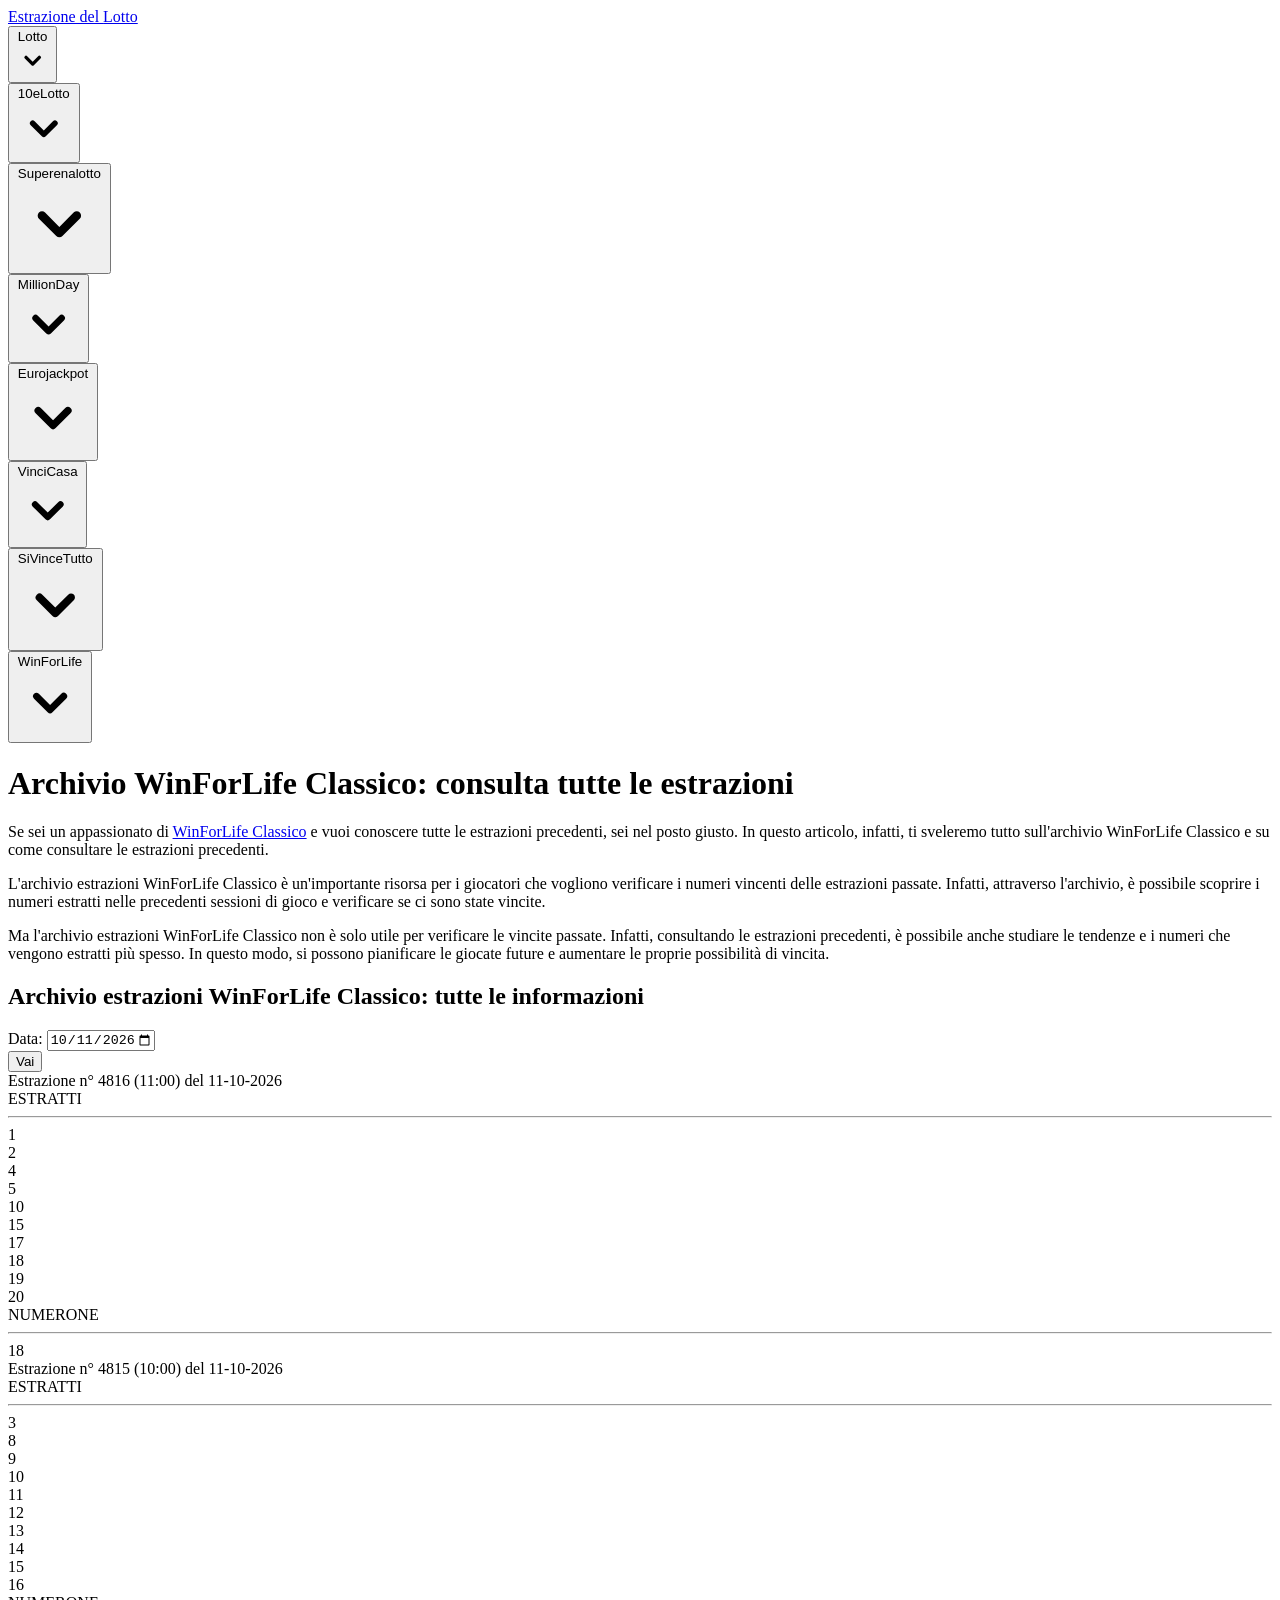
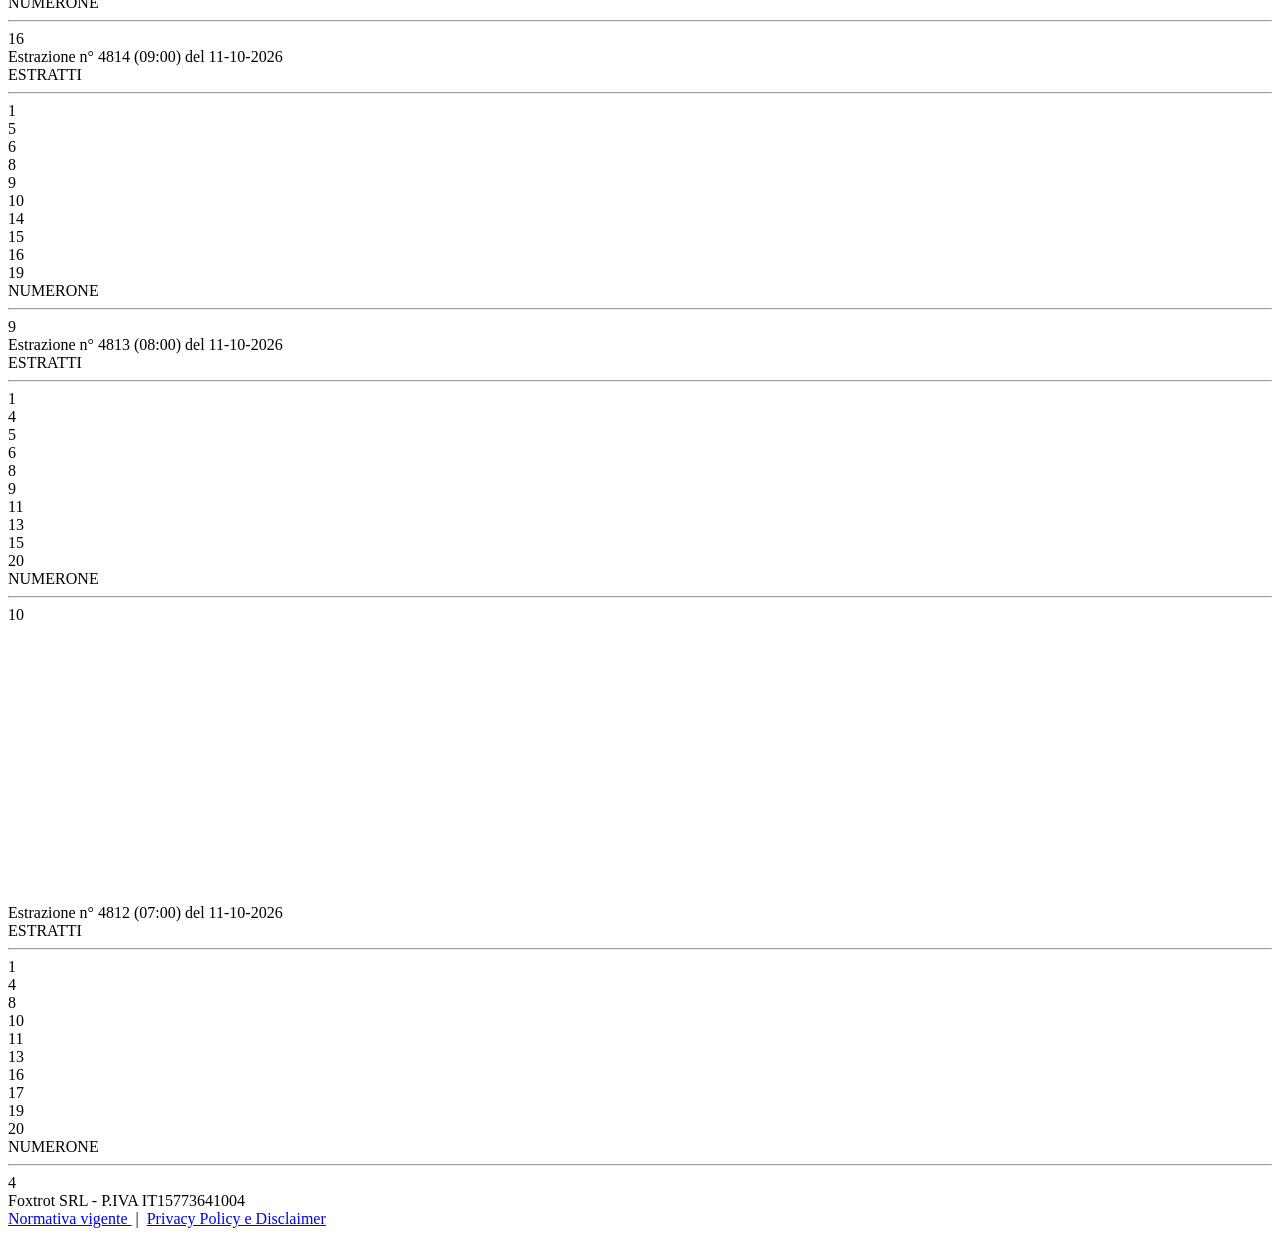
==== commit 5570307f: "Update Win for Life draws + debug" ====
--- a/debug-wlf.html
+++ b/debug-wlf.html
@@ -974,14 +974,14 @@
     </div>
     <div class="flex items-center max-w-md mx-auto bg-green-500 rounded-md">
         <form action="https://www.estrazionelotto.it/archivio-winforlife/ricerca" method="post" class="mx-auto my-2">
-            <input type="hidden" name="_token" value="WiImZRdREixNBtYVzCygQFIBaovCsczHC7In0ZUr">
+            <input type="hidden" name="_token" value="C3Zhlm88hoEXuAIQmqkPnIErB6GqGGIGkTVfFCVX">
             <div class="grid grid-cols-1 ">
 
                 <div class="mt-2 lg:mt-0">
                     <label for="data" class="ml-2 font-semibold text-white">Data:</label>
                     <input type="date" id="data" name="data" class="px-2 rounded-md "
-                        value="2026-10-10" min="2022-01-25"
-                        max="2026-10-10">
+                        value="2026-10-11" min="2022-01-25"
+                        max="2026-10-11">
                 </div>
             </div>
             <input type="submit" value="Vai"
@@ -992,11 +992,11 @@
             <div class="flex flex-col w-full bg-white border border-gray-500 divide-y divide-gray-500 rounded-md">
                 <div class="grid w-full grid-cols-3 px-4 py-2 mx-auto bg-gray-200 rounded-t-md ">
                     <span class="col-span-2 my-auto font-bold text-center text-gray-900 text-xxs xs:text-xs md:text-base">
-                        Estrazione n° 4811
-                        (23:00)
+                        Estrazione n° 4816
+                        (11:00)
                     </span>
                     <span class="my-auto font-bold text-center text-gray-900 text-xxs xs:text-xs md:text-base">
-                        del 10-10-2026
+                        del 11-10-2026
                     </span>
                 </div>
 
@@ -1008,25 +1008,255 @@
                                 <div class="font-bold text-center text-gray-900 ">
                                     1</div>
                                 <div class="font-bold text-center text-gray-900 ">
-                                    3</div>
+                                    2</div>
                                 <div class="font-bold text-center text-gray-900 ">
                                     4</div>
                                 <div class="font-bold text-center text-gray-900">
                                     5</div>
                                 <div class="font-bold text-center text-gray-900">
-                                    6</div>
+                                    10</div>
                             </div>
                             <div class="grid grid-cols-5 py-1 divide-x divide-gray-500 ">
                                 <div class="font-bold text-center text-gray-900">
+                                    15</div>
+                                <div class="font-bold text-center text-gray-900 ">
+                                    17</div>
+                                <div class="font-bold text-center text-gray-900 ">
+                                    18</div>
+                                <div class="font-bold text-center text-gray-900 ">
+                                    19</div>
+                                <div class="font-bold text-center text-gray-900 ">
+                                    20</div>
+                            </div>
+                        </div>
+                    </div>
+
+                    <div class="font-semibold text-center bg-red-100 item-center rounded-br-md"> NUMERONE
+                        <hr class="w-1/3 mx-auto border-gray-500">
+                        <div class="grid grid-cols-1">
+                            <span class="h-4 bg-transparent"> </span>
+                            <span
+                                class="my-auto font-bold text-center text-white mx-auto py-auto w-8 h-8 py-0.5 bg-red-500 border border-white rounded-full">
+                                18</span>
+                        </div>
+                    </div>
+                </div>
+            </div>
+        </div>
+
+
+                    <div class="items-center max-w-md max-h-full mx-auto mt-2 mb-3 ">
+            <div class="flex flex-col w-full bg-white border border-gray-500 divide-y divide-gray-500 rounded-md">
+                <div class="grid w-full grid-cols-3 px-4 py-2 mx-auto bg-gray-200 rounded-t-md ">
+                    <span class="col-span-2 my-auto font-bold text-center text-gray-900 text-xxs xs:text-xs md:text-base">
+                        Estrazione n° 4815
+                        (10:00)
+                    </span>
+                    <span class="my-auto font-bold text-center text-gray-900 text-xxs xs:text-xs md:text-base">
+                        del 11-10-2026
+                    </span>
+                </div>
+
+                <div class="grid grid-cols-3 divide-x divide-gray-500 rounded-bl-md">
+                    <div class="col-span-2 my-auto text-base font-semibold text-center text-black bg-green-200"> ESTRATTI
+                        <hr class="w-1/3 mx-auto border-gray-500">
+                        <div class="divide-y divide-gray-500">
+                            <div class="grid grid-cols-5 py-1 divide-x divide-gray-500 ">
+                                <div class="font-bold text-center text-gray-900 ">
+                                    3</div>
+                                <div class="font-bold text-center text-gray-900 ">
                                     8</div>
                                 <div class="font-bold text-center text-gray-900 ">
                                     9</div>
-                                <div class="font-bold text-center text-gray-900 ">
+                                <div class="font-bold text-center text-gray-900">
+                                    10</div>
+                                <div class="font-bold text-center text-gray-900">
                                     11</div>
+                            </div>
+                            <div class="grid grid-cols-5 py-1 divide-x divide-gray-500 ">
+                                <div class="font-bold text-center text-gray-900">
+                                    12</div>
+                                <div class="font-bold text-center text-gray-900 ">
+                                    13</div>
                                 <div class="font-bold text-center text-gray-900 ">
                                     14</div>
                                 <div class="font-bold text-center text-gray-900 ">
-                                    18</div>
+                                    15</div>
+                                <div class="font-bold text-center text-gray-900 ">
+                                    16</div>
+                            </div>
+                        </div>
+                    </div>
+
+                    <div class="font-semibold text-center bg-red-100 item-center rounded-br-md"> NUMERONE
+                        <hr class="w-1/3 mx-auto border-gray-500">
+                        <div class="grid grid-cols-1">
+                            <span class="h-4 bg-transparent"> </span>
+                            <span
+                                class="my-auto font-bold text-center text-white mx-auto py-auto w-8 h-8 py-0.5 bg-red-500 border border-white rounded-full">
+                                16</span>
+                        </div>
+                    </div>
+                </div>
+            </div>
+        </div>
+
+
+                    <div class="items-center max-w-md max-h-full mx-auto mt-2 mb-3 ">
+            <div class="flex flex-col w-full bg-white border border-gray-500 divide-y divide-gray-500 rounded-md">
+                <div class="grid w-full grid-cols-3 px-4 py-2 mx-auto bg-gray-200 rounded-t-md ">
+                    <span class="col-span-2 my-auto font-bold text-center text-gray-900 text-xxs xs:text-xs md:text-base">
+                        Estrazione n° 4814
+                        (09:00)
+                    </span>
+                    <span class="my-auto font-bold text-center text-gray-900 text-xxs xs:text-xs md:text-base">
+                        del 11-10-2026
+                    </span>
+                </div>
+
+                <div class="grid grid-cols-3 divide-x divide-gray-500 rounded-bl-md">
+                    <div class="col-span-2 my-auto text-base font-semibold text-center text-black bg-green-200"> ESTRATTI
+                        <hr class="w-1/3 mx-auto border-gray-500">
+                        <div class="divide-y divide-gray-500">
+                            <div class="grid grid-cols-5 py-1 divide-x divide-gray-500 ">
+                                <div class="font-bold text-center text-gray-900 ">
+                                    1</div>
+                                <div class="font-bold text-center text-gray-900 ">
+                                    5</div>
+                                <div class="font-bold text-center text-gray-900 ">
+                                    6</div>
+                                <div class="font-bold text-center text-gray-900">
+                                    8</div>
+                                <div class="font-bold text-center text-gray-900">
+                                    9</div>
+                            </div>
+                            <div class="grid grid-cols-5 py-1 divide-x divide-gray-500 ">
+                                <div class="font-bold text-center text-gray-900">
+                                    10</div>
+                                <div class="font-bold text-center text-gray-900 ">
+                                    14</div>
+                                <div class="font-bold text-center text-gray-900 ">
+                                    15</div>
+                                <div class="font-bold text-center text-gray-900 ">
+                                    16</div>
+                                <div class="font-bold text-center text-gray-900 ">
+                                    19</div>
+                            </div>
+                        </div>
+                    </div>
+
+                    <div class="font-semibold text-center bg-red-100 item-center rounded-br-md"> NUMERONE
+                        <hr class="w-1/3 mx-auto border-gray-500">
+                        <div class="grid grid-cols-1">
+                            <span class="h-4 bg-transparent"> </span>
+                            <span
+                                class="my-auto font-bold text-center text-white mx-auto py-auto w-8 h-8 py-0.5 bg-red-500 border border-white rounded-full">
+                                9</span>
+                        </div>
+                    </div>
+                </div>
+            </div>
+        </div>
+
+
+                    <div class="items-center max-w-md max-h-full mx-auto mt-2 mb-3 ">
+            <div class="flex flex-col w-full bg-white border border-gray-500 divide-y divide-gray-500 rounded-md">
+                <div class="grid w-full grid-cols-3 px-4 py-2 mx-auto bg-gray-200 rounded-t-md ">
+                    <span class="col-span-2 my-auto font-bold text-center text-gray-900 text-xxs xs:text-xs md:text-base">
+                        Estrazione n° 4813
+                        (08:00)
+                    </span>
+                    <span class="my-auto font-bold text-center text-gray-900 text-xxs xs:text-xs md:text-base">
+                        del 11-10-2026
+                    </span>
+                </div>
+
+                <div class="grid grid-cols-3 divide-x divide-gray-500 rounded-bl-md">
+                    <div class="col-span-2 my-auto text-base font-semibold text-center text-black bg-green-200"> ESTRATTI
+                        <hr class="w-1/3 mx-auto border-gray-500">
+                        <div class="divide-y divide-gray-500">
+                            <div class="grid grid-cols-5 py-1 divide-x divide-gray-500 ">
+                                <div class="font-bold text-center text-gray-900 ">
+                                    1</div>
+                                <div class="font-bold text-center text-gray-900 ">
+                                    4</div>
+                                <div class="font-bold text-center text-gray-900 ">
+                                    5</div>
+                                <div class="font-bold text-center text-gray-900">
+                                    6</div>
+                                <div class="font-bold text-center text-gray-900">
+                                    8</div>
+                            </div>
+                            <div class="grid grid-cols-5 py-1 divide-x divide-gray-500 ">
+                                <div class="font-bold text-center text-gray-900">
+                                    9</div>
+                                <div class="font-bold text-center text-gray-900 ">
+                                    11</div>
+                                <div class="font-bold text-center text-gray-900 ">
+                                    13</div>
+                                <div class="font-bold text-center text-gray-900 ">
+                                    15</div>
+                                <div class="font-bold text-center text-gray-900 ">
+                                    20</div>
+                            </div>
+                        </div>
+                    </div>
+
+                    <div class="font-semibold text-center bg-red-100 item-center rounded-br-md"> NUMERONE
+                        <hr class="w-1/3 mx-auto border-gray-500">
+                        <div class="grid grid-cols-1">
+                            <span class="h-4 bg-transparent"> </span>
+                            <span
+                                class="my-auto font-bold text-center text-white mx-auto py-auto w-8 h-8 py-0.5 bg-red-500 border border-white rounded-full">
+                                10</span>
+                        </div>
+                    </div>
+                </div>
+            </div>
+        </div>
+
+
+                    <div class="text-center">
+    <div class="gptslot evo-intext" data-adunitid="2"></div>
+</div>                    <div class="items-center max-w-md max-h-full mx-auto mt-2 mb-3 ">
+            <div class="flex flex-col w-full bg-white border border-gray-500 divide-y divide-gray-500 rounded-md">
+                <div class="grid w-full grid-cols-3 px-4 py-2 mx-auto bg-gray-200 rounded-t-md ">
+                    <span class="col-span-2 my-auto font-bold text-center text-gray-900 text-xxs xs:text-xs md:text-base">
+                        Estrazione n° 4812
+                        (07:00)
+                    </span>
+                    <span class="my-auto font-bold text-center text-gray-900 text-xxs xs:text-xs md:text-base">
+                        del 11-10-2026
+                    </span>
+                </div>
+
+                <div class="grid grid-cols-3 divide-x divide-gray-500 rounded-bl-md">
+                    <div class="col-span-2 my-auto text-base font-semibold text-center text-black bg-green-200"> ESTRATTI
+                        <hr class="w-1/3 mx-auto border-gray-500">
+                        <div class="divide-y divide-gray-500">
+                            <div class="grid grid-cols-5 py-1 divide-x divide-gray-500 ">
+                                <div class="font-bold text-center text-gray-900 ">
+                                    1</div>
+                                <div class="font-bold text-center text-gray-900 ">
+                                    4</div>
+                                <div class="font-bold text-center text-gray-900 ">
+                                    8</div>
+                                <div class="font-bold text-center text-gray-900">
+                                    10</div>
+                                <div class="font-bold text-center text-gray-900">
+                                    11</div>
+                            </div>
+                            <div class="grid grid-cols-5 py-1 divide-x divide-gray-500 ">
+                                <div class="font-bold text-center text-gray-900">
+                                    13</div>
+                                <div class="font-bold text-center text-gray-900 ">
+                                    16</div>
+                                <div class="font-bold text-center text-gray-900 ">
+                                    17</div>
+                                <div class="font-bold text-center text-gray-900 ">
+                                    19</div>
+                                <div class="font-bold text-center text-gray-900 ">
+                                    20</div>
                             </div>
                         </div>
                     </div>
@@ -1045,928 +1275,6 @@
         </div>
 
 
-                    <div class="items-center max-w-md max-h-full mx-auto mt-2 mb-3 ">
-            <div class="flex flex-col w-full bg-white border border-gray-500 divide-y divide-gray-500 rounded-md">
-                <div class="grid w-full grid-cols-3 px-4 py-2 mx-auto bg-gray-200 rounded-t-md ">
-                    <span class="col-span-2 my-auto font-bold text-center text-gray-900 text-xxs xs:text-xs md:text-base">
-                        Estrazione n° 4810
-                        (22:00)
-                    </span>
-                    <span class="my-auto font-bold text-center text-gray-900 text-xxs xs:text-xs md:text-base">
-                        del 10-10-2026
-                    </span>
-                </div>
-
-                <div class="grid grid-cols-3 divide-x divide-gray-500 rounded-bl-md">
-                    <div class="col-span-2 my-auto text-base font-semibold text-center text-black bg-green-200"> ESTRATTI
-                        <hr class="w-1/3 mx-auto border-gray-500">
-                        <div class="divide-y divide-gray-500">
-                            <div class="grid grid-cols-5 py-1 divide-x divide-gray-500 ">
-                                <div class="font-bold text-center text-gray-900 ">
-                                    1</div>
-                                <div class="font-bold text-center text-gray-900 ">
-                                    2</div>
-                                <div class="font-bold text-center text-gray-900 ">
-                                    3</div>
-                                <div class="font-bold text-center text-gray-900">
-                                    5</div>
-                                <div class="font-bold text-center text-gray-900">
-                                    8</div>
-                            </div>
-                            <div class="grid grid-cols-5 py-1 divide-x divide-gray-500 ">
-                                <div class="font-bold text-center text-gray-900">
-                                    9</div>
-                                <div class="font-bold text-center text-gray-900 ">
-                                    12</div>
-                                <div class="font-bold text-center text-gray-900 ">
-                                    13</div>
-                                <div class="font-bold text-center text-gray-900 ">
-                                    15</div>
-                                <div class="font-bold text-center text-gray-900 ">
-                                    19</div>
-                            </div>
-                        </div>
-                    </div>
-
-                    <div class="font-semibold text-center bg-red-100 item-center rounded-br-md"> NUMERONE
-                        <hr class="w-1/3 mx-auto border-gray-500">
-                        <div class="grid grid-cols-1">
-                            <span class="h-4 bg-transparent"> </span>
-                            <span
-                                class="my-auto font-bold text-center text-white mx-auto py-auto w-8 h-8 py-0.5 bg-red-500 border border-white rounded-full">
-                                3</span>
-                        </div>
-                    </div>
-                </div>
-            </div>
-        </div>
-
-
-                    <div class="items-center max-w-md max-h-full mx-auto mt-2 mb-3 ">
-            <div class="flex flex-col w-full bg-white border border-gray-500 divide-y divide-gray-500 rounded-md">
-                <div class="grid w-full grid-cols-3 px-4 py-2 mx-auto bg-gray-200 rounded-t-md ">
-                    <span class="col-span-2 my-auto font-bold text-center text-gray-900 text-xxs xs:text-xs md:text-base">
-                        Estrazione n° 4809
-                        (21:00)
-                    </span>
-                    <span class="my-auto font-bold text-center text-gray-900 text-xxs xs:text-xs md:text-base">
-                        del 10-10-2026
-                    </span>
-                </div>
-
-                <div class="grid grid-cols-3 divide-x divide-gray-500 rounded-bl-md">
-                    <div class="col-span-2 my-auto text-base font-semibold text-center text-black bg-green-200"> ESTRATTI
-                        <hr class="w-1/3 mx-auto border-gray-500">
-                        <div class="divide-y divide-gray-500">
-                            <div class="grid grid-cols-5 py-1 divide-x divide-gray-500 ">
-                                <div class="font-bold text-center text-gray-900 ">
-                                    1</div>
-                                <div class="font-bold text-center text-gray-900 ">
-                                    3</div>
-                                <div class="font-bold text-center text-gray-900 ">
-                                    6</div>
-                                <div class="font-bold text-center text-gray-900">
-                                    8</div>
-                                <div class="font-bold text-center text-gray-900">
-                                    10</div>
-                            </div>
-                            <div class="grid grid-cols-5 py-1 divide-x divide-gray-500 ">
-                                <div class="font-bold text-center text-gray-900">
-                                    13</div>
-                                <div class="font-bold text-center text-gray-900 ">
-                                    14</div>
-                                <div class="font-bold text-center text-gray-900 ">
-                                    15</div>
-                                <div class="font-bold text-center text-gray-900 ">
-                                    19</div>
-                                <div class="font-bold text-center text-gray-900 ">
-                                    20</div>
-                            </div>
-                        </div>
-                    </div>
-
-                    <div class="font-semibold text-center bg-red-100 item-center rounded-br-md"> NUMERONE
-                        <hr class="w-1/3 mx-auto border-gray-500">
-                        <div class="grid grid-cols-1">
-                            <span class="h-4 bg-transparent"> </span>
-                            <span
-                                class="my-auto font-bold text-center text-white mx-auto py-auto w-8 h-8 py-0.5 bg-red-500 border border-white rounded-full">
-                                4</span>
-                        </div>
-                    </div>
-                </div>
-            </div>
-        </div>
-
-
-                    <div class="items-center max-w-md max-h-full mx-auto mt-2 mb-3 ">
-            <div class="flex flex-col w-full bg-white border border-gray-500 divide-y divide-gray-500 rounded-md">
-                <div class="grid w-full grid-cols-3 px-4 py-2 mx-auto bg-gray-200 rounded-t-md ">
-                    <span class="col-span-2 my-auto font-bold text-center text-gray-900 text-xxs xs:text-xs md:text-base">
-                        Estrazione n° 4808
-                        (20:00)
-                    </span>
-                    <span class="my-auto font-bold text-center text-gray-900 text-xxs xs:text-xs md:text-base">
-                        del 10-10-2026
-                    </span>
-                </div>
-
-                <div class="grid grid-cols-3 divide-x divide-gray-500 rounded-bl-md">
-                    <div class="col-span-2 my-auto text-base font-semibold text-center text-black bg-green-200"> ESTRATTI
-                        <hr class="w-1/3 mx-auto border-gray-500">
-                        <div class="divide-y divide-gray-500">
-                            <div class="grid grid-cols-5 py-1 divide-x divide-gray-500 ">
-                                <div class="font-bold text-center text-gray-900 ">
-                                    2</div>
-                                <div class="font-bold text-center text-gray-900 ">
-                                    6</div>
-                                <div class="font-bold text-center text-gray-900 ">
-                                    8</div>
-                                <div class="font-bold text-center text-gray-900">
-                                    10</div>
-                                <div class="font-bold text-center text-gray-900">
-                                    12</div>
-                            </div>
-                            <div class="grid grid-cols-5 py-1 divide-x divide-gray-500 ">
-                                <div class="font-bold text-center text-gray-900">
-                                    13</div>
-                                <div class="font-bold text-center text-gray-900 ">
-                                    16</div>
-                                <div class="font-bold text-center text-gray-900 ">
-                                    17</div>
-                                <div class="font-bold text-center text-gray-900 ">
-                                    18</div>
-                                <div class="font-bold text-center text-gray-900 ">
-                                    19</div>
-                            </div>
-                        </div>
-                    </div>
-
-                    <div class="font-semibold text-center bg-red-100 item-center rounded-br-md"> NUMERONE
-                        <hr class="w-1/3 mx-auto border-gray-500">
-                        <div class="grid grid-cols-1">
-                            <span class="h-4 bg-transparent"> </span>
-                            <span
-                                class="my-auto font-bold text-center text-white mx-auto py-auto w-8 h-8 py-0.5 bg-red-500 border border-white rounded-full">
-                                16</span>
-                        </div>
-                    </div>
-                </div>
-            </div>
-        </div>
-
-
-                    <div class="text-center">
-    <div class="gptslot evo-intext" data-adunitid="2"></div>
-</div>                    <div class="items-center max-w-md max-h-full mx-auto mt-2 mb-3 ">
-            <div class="flex flex-col w-full bg-white border border-gray-500 divide-y divide-gray-500 rounded-md">
-                <div class="grid w-full grid-cols-3 px-4 py-2 mx-auto bg-gray-200 rounded-t-md ">
-                    <span class="col-span-2 my-auto font-bold text-center text-gray-900 text-xxs xs:text-xs md:text-base">
-                        Estrazione n° 4807
-                        (19:00)
-                    </span>
-                    <span class="my-auto font-bold text-center text-gray-900 text-xxs xs:text-xs md:text-base">
-                        del 10-10-2026
-                    </span>
-                </div>
-
-                <div class="grid grid-cols-3 divide-x divide-gray-500 rounded-bl-md">
-                    <div class="col-span-2 my-auto text-base font-semibold text-center text-black bg-green-200"> ESTRATTI
-                        <hr class="w-1/3 mx-auto border-gray-500">
-                        <div class="divide-y divide-gray-500">
-                            <div class="grid grid-cols-5 py-1 divide-x divide-gray-500 ">
-                                <div class="font-bold text-center text-gray-900 ">
-                                    1</div>
-                                <div class="font-bold text-center text-gray-900 ">
-                                    2</div>
-                                <div class="font-bold text-center text-gray-900 ">
-                                    6</div>
-                                <div class="font-bold text-center text-gray-900">
-                                    8</div>
-                                <div class="font-bold text-center text-gray-900">
-                                    9</div>
-                            </div>
-                            <div class="grid grid-cols-5 py-1 divide-x divide-gray-500 ">
-                                <div class="font-bold text-center text-gray-900">
-                                    10</div>
-                                <div class="font-bold text-center text-gray-900 ">
-                                    14</div>
-                                <div class="font-bold text-center text-gray-900 ">
-                                    15</div>
-                                <div class="font-bold text-center text-gray-900 ">
-                                    18</div>
-                                <div class="font-bold text-center text-gray-900 ">
-                                    19</div>
-                            </div>
-                        </div>
-                    </div>
-
-                    <div class="font-semibold text-center bg-red-100 item-center rounded-br-md"> NUMERONE
-                        <hr class="w-1/3 mx-auto border-gray-500">
-                        <div class="grid grid-cols-1">
-                            <span class="h-4 bg-transparent"> </span>
-                            <span
-                                class="my-auto font-bold text-center text-white mx-auto py-auto w-8 h-8 py-0.5 bg-red-500 border border-white rounded-full">
-                                5</span>
-                        </div>
-                    </div>
-                </div>
-            </div>
-        </div>
-
-
-                    <div class="items-center max-w-md max-h-full mx-auto mt-2 mb-3 ">
-            <div class="flex flex-col w-full bg-white border border-gray-500 divide-y divide-gray-500 rounded-md">
-                <div class="grid w-full grid-cols-3 px-4 py-2 mx-auto bg-gray-200 rounded-t-md ">
-                    <span class="col-span-2 my-auto font-bold text-center text-gray-900 text-xxs xs:text-xs md:text-base">
-                        Estrazione n° 4806
-                        (18:00)
-                    </span>
-                    <span class="my-auto font-bold text-center text-gray-900 text-xxs xs:text-xs md:text-base">
-                        del 10-10-2026
-                    </span>
-                </div>
-
-                <div class="grid grid-cols-3 divide-x divide-gray-500 rounded-bl-md">
-                    <div class="col-span-2 my-auto text-base font-semibold text-center text-black bg-green-200"> ESTRATTI
-                        <hr class="w-1/3 mx-auto border-gray-500">
-                        <div class="divide-y divide-gray-500">
-                            <div class="grid grid-cols-5 py-1 divide-x divide-gray-500 ">
-                                <div class="font-bold text-center text-gray-900 ">
-                                    1</div>
-                                <div class="font-bold text-center text-gray-900 ">
-                                    2</div>
-                                <div class="font-bold text-center text-gray-900 ">
-                                    6</div>
-                                <div class="font-bold text-center text-gray-900">
-                                    7</div>
-                                <div class="font-bold text-center text-gray-900">
-                                    10</div>
-                            </div>
-                            <div class="grid grid-cols-5 py-1 divide-x divide-gray-500 ">
-                                <div class="font-bold text-center text-gray-900">
-                                    13</div>
-                                <div class="font-bold text-center text-gray-900 ">
-                                    14</div>
-                                <div class="font-bold text-center text-gray-900 ">
-                                    15</div>
-                                <div class="font-bold text-center text-gray-900 ">
-                                    16</div>
-                                <div class="font-bold text-center text-gray-900 ">
-                                    17</div>
-                            </div>
-                        </div>
-                    </div>
-
-                    <div class="font-semibold text-center bg-red-100 item-center rounded-br-md"> NUMERONE
-                        <hr class="w-1/3 mx-auto border-gray-500">
-                        <div class="grid grid-cols-1">
-                            <span class="h-4 bg-transparent"> </span>
-                            <span
-                                class="my-auto font-bold text-center text-white mx-auto py-auto w-8 h-8 py-0.5 bg-red-500 border border-white rounded-full">
-                                1</span>
-                        </div>
-                    </div>
-                </div>
-            </div>
-        </div>
-
-
-                    <div class="items-center max-w-md max-h-full mx-auto mt-2 mb-3 ">
-            <div class="flex flex-col w-full bg-white border border-gray-500 divide-y divide-gray-500 rounded-md">
-                <div class="grid w-full grid-cols-3 px-4 py-2 mx-auto bg-gray-200 rounded-t-md ">
-                    <span class="col-span-2 my-auto font-bold text-center text-gray-900 text-xxs xs:text-xs md:text-base">
-                        Estrazione n° 4805
-                        (17:00)
-                    </span>
-                    <span class="my-auto font-bold text-center text-gray-900 text-xxs xs:text-xs md:text-base">
-                        del 10-10-2026
-                    </span>
-                </div>
-
-                <div class="grid grid-cols-3 divide-x divide-gray-500 rounded-bl-md">
-                    <div class="col-span-2 my-auto text-base font-semibold text-center text-black bg-green-200"> ESTRATTI
-                        <hr class="w-1/3 mx-auto border-gray-500">
-                        <div class="divide-y divide-gray-500">
-                            <div class="grid grid-cols-5 py-1 divide-x divide-gray-500 ">
-                                <div class="font-bold text-center text-gray-900 ">
-                                    2</div>
-                                <div class="font-bold text-center text-gray-900 ">
-                                    4</div>
-                                <div class="font-bold text-center text-gray-900 ">
-                                    8</div>
-                                <div class="font-bold text-center text-gray-900">
-                                    9</div>
-                                <div class="font-bold text-center text-gray-900">
-                                    10</div>
-                            </div>
-                            <div class="grid grid-cols-5 py-1 divide-x divide-gray-500 ">
-                                <div class="font-bold text-center text-gray-900">
-                                    14</div>
-                                <div class="font-bold text-center text-gray-900 ">
-                                    15</div>
-                                <div class="font-bold text-center text-gray-900 ">
-                                    18</div>
-                                <div class="font-bold text-center text-gray-900 ">
-                                    19</div>
-                                <div class="font-bold text-center text-gray-900 ">
-                                    20</div>
-                            </div>
-                        </div>
-                    </div>
-
-                    <div class="font-semibold text-center bg-red-100 item-center rounded-br-md"> NUMERONE
-                        <hr class="w-1/3 mx-auto border-gray-500">
-                        <div class="grid grid-cols-1">
-                            <span class="h-4 bg-transparent"> </span>
-                            <span
-                                class="my-auto font-bold text-center text-white mx-auto py-auto w-8 h-8 py-0.5 bg-red-500 border border-white rounded-full">
-                                18</span>
-                        </div>
-                    </div>
-                </div>
-            </div>
-        </div>
-
-
-                    <div class="text-center">
-    <div class="gptslot evo-intext" data-adunitid="2"></div>
-</div>                    <div class="items-center max-w-md max-h-full mx-auto mt-2 mb-3 ">
-            <div class="flex flex-col w-full bg-white border border-gray-500 divide-y divide-gray-500 rounded-md">
-                <div class="grid w-full grid-cols-3 px-4 py-2 mx-auto bg-gray-200 rounded-t-md ">
-                    <span class="col-span-2 my-auto font-bold text-center text-gray-900 text-xxs xs:text-xs md:text-base">
-                        Estrazione n° 4804
-                        (16:00)
-                    </span>
-                    <span class="my-auto font-bold text-center text-gray-900 text-xxs xs:text-xs md:text-base">
-                        del 10-10-2026
-                    </span>
-                </div>
-
-                <div class="grid grid-cols-3 divide-x divide-gray-500 rounded-bl-md">
-                    <div class="col-span-2 my-auto text-base font-semibold text-center text-black bg-green-200"> ESTRATTI
-                        <hr class="w-1/3 mx-auto border-gray-500">
-                        <div class="divide-y divide-gray-500">
-                            <div class="grid grid-cols-5 py-1 divide-x divide-gray-500 ">
-                                <div class="font-bold text-center text-gray-900 ">
-                                    1</div>
-                                <div class="font-bold text-center text-gray-900 ">
-                                    2</div>
-                                <div class="font-bold text-center text-gray-900 ">
-                                    3</div>
-                                <div class="font-bold text-center text-gray-900">
-                                    7</div>
-                                <div class="font-bold text-center text-gray-900">
-                                    8</div>
-                            </div>
-                            <div class="grid grid-cols-5 py-1 divide-x divide-gray-500 ">
-                                <div class="font-bold text-center text-gray-900">
-                                    11</div>
-                                <div class="font-bold text-center text-gray-900 ">
-                                    13</div>
-                                <div class="font-bold text-center text-gray-900 ">
-                                    18</div>
-                                <div class="font-bold text-center text-gray-900 ">
-                                    19</div>
-                                <div class="font-bold text-center text-gray-900 ">
-                                    20</div>
-                            </div>
-                        </div>
-                    </div>
-
-                    <div class="font-semibold text-center bg-red-100 item-center rounded-br-md"> NUMERONE
-                        <hr class="w-1/3 mx-auto border-gray-500">
-                        <div class="grid grid-cols-1">
-                            <span class="h-4 bg-transparent"> </span>
-                            <span
-                                class="my-auto font-bold text-center text-white mx-auto py-auto w-8 h-8 py-0.5 bg-red-500 border border-white rounded-full">
-                                20</span>
-                        </div>
-                    </div>
-                </div>
-            </div>
-        </div>
-
-
-                    <div class="items-center max-w-md max-h-full mx-auto mt-2 mb-3 ">
-            <div class="flex flex-col w-full bg-white border border-gray-500 divide-y divide-gray-500 rounded-md">
-                <div class="grid w-full grid-cols-3 px-4 py-2 mx-auto bg-gray-200 rounded-t-md ">
-                    <span class="col-span-2 my-auto font-bold text-center text-gray-900 text-xxs xs:text-xs md:text-base">
-                        Estrazione n° 4803
-                        (15:00)
-                    </span>
-                    <span class="my-auto font-bold text-center text-gray-900 text-xxs xs:text-xs md:text-base">
-                        del 10-10-2026
-                    </span>
-                </div>
-
-                <div class="grid grid-cols-3 divide-x divide-gray-500 rounded-bl-md">
-                    <div class="col-span-2 my-auto text-base font-semibold text-center text-black bg-green-200"> ESTRATTI
-                        <hr class="w-1/3 mx-auto border-gray-500">
-                        <div class="divide-y divide-gray-500">
-                            <div class="grid grid-cols-5 py-1 divide-x divide-gray-500 ">
-                                <div class="font-bold text-center text-gray-900 ">
-                                    1</div>
-                                <div class="font-bold text-center text-gray-900 ">
-                                    2</div>
-                                <div class="font-bold text-center text-gray-900 ">
-                                    4</div>
-                                <div class="font-bold text-center text-gray-900">
-                                    6</div>
-                                <div class="font-bold text-center text-gray-900">
-                                    9</div>
-                            </div>
-                            <div class="grid grid-cols-5 py-1 divide-x divide-gray-500 ">
-                                <div class="font-bold text-center text-gray-900">
-                                    10</div>
-                                <div class="font-bold text-center text-gray-900 ">
-                                    11</div>
-                                <div class="font-bold text-center text-gray-900 ">
-                                    12</div>
-                                <div class="font-bold text-center text-gray-900 ">
-                                    17</div>
-                                <div class="font-bold text-center text-gray-900 ">
-                                    20</div>
-                            </div>
-                        </div>
-                    </div>
-
-                    <div class="font-semibold text-center bg-red-100 item-center rounded-br-md"> NUMERONE
-                        <hr class="w-1/3 mx-auto border-gray-500">
-                        <div class="grid grid-cols-1">
-                            <span class="h-4 bg-transparent"> </span>
-                            <span
-                                class="my-auto font-bold text-center text-white mx-auto py-auto w-8 h-8 py-0.5 bg-red-500 border border-white rounded-full">
-                                9</span>
-                        </div>
-                    </div>
-                </div>
-            </div>
-        </div>
-
-
-                    <div class="items-center max-w-md max-h-full mx-auto mt-2 mb-3 ">
-            <div class="flex flex-col w-full bg-white border border-gray-500 divide-y divide-gray-500 rounded-md">
-                <div class="grid w-full grid-cols-3 px-4 py-2 mx-auto bg-gray-200 rounded-t-md ">
-                    <span class="col-span-2 my-auto font-bold text-center text-gray-900 text-xxs xs:text-xs md:text-base">
-                        Estrazione n° 4802
-                        (14:00)
-                    </span>
-                    <span class="my-auto font-bold text-center text-gray-900 text-xxs xs:text-xs md:text-base">
-                        del 10-10-2026
-                    </span>
-                </div>
-
-                <div class="grid grid-cols-3 divide-x divide-gray-500 rounded-bl-md">
-                    <div class="col-span-2 my-auto text-base font-semibold text-center text-black bg-green-200"> ESTRATTI
-                        <hr class="w-1/3 mx-auto border-gray-500">
-                        <div class="divide-y divide-gray-500">
-                            <div class="grid grid-cols-5 py-1 divide-x divide-gray-500 ">
-                                <div class="font-bold text-center text-gray-900 ">
-                                    2</div>
-                                <div class="font-bold text-center text-gray-900 ">
-                                    3</div>
-                                <div class="font-bold text-center text-gray-900 ">
-                                    6</div>
-                                <div class="font-bold text-center text-gray-900">
-                                    7</div>
-                                <div class="font-bold text-center text-gray-900">
-                                    8</div>
-                            </div>
-                            <div class="grid grid-cols-5 py-1 divide-x divide-gray-500 ">
-                                <div class="font-bold text-center text-gray-900">
-                                    10</div>
-                                <div class="font-bold text-center text-gray-900 ">
-                                    11</div>
-                                <div class="font-bold text-center text-gray-900 ">
-                                    13</div>
-                                <div class="font-bold text-center text-gray-900 ">
-                                    15</div>
-                                <div class="font-bold text-center text-gray-900 ">
-                                    17</div>
-                            </div>
-                        </div>
-                    </div>
-
-                    <div class="font-semibold text-center bg-red-100 item-center rounded-br-md"> NUMERONE
-                        <hr class="w-1/3 mx-auto border-gray-500">
-                        <div class="grid grid-cols-1">
-                            <span class="h-4 bg-transparent"> </span>
-                            <span
-                                class="my-auto font-bold text-center text-white mx-auto py-auto w-8 h-8 py-0.5 bg-red-500 border border-white rounded-full">
-                                14</span>
-                        </div>
-                    </div>
-                </div>
-            </div>
-        </div>
-
-
-                    <div class="text-center">
-    <div class="gptslot evo-intext" data-adunitid="2"></div>
-</div>                    <div class="items-center max-w-md max-h-full mx-auto mt-2 mb-3 ">
-            <div class="flex flex-col w-full bg-white border border-gray-500 divide-y divide-gray-500 rounded-md">
-                <div class="grid w-full grid-cols-3 px-4 py-2 mx-auto bg-gray-200 rounded-t-md ">
-                    <span class="col-span-2 my-auto font-bold text-center text-gray-900 text-xxs xs:text-xs md:text-base">
-                        Estrazione n° 4801
-                        (13:00)
-                    </span>
-                    <span class="my-auto font-bold text-center text-gray-900 text-xxs xs:text-xs md:text-base">
-                        del 10-10-2026
-                    </span>
-                </div>
-
-                <div class="grid grid-cols-3 divide-x divide-gray-500 rounded-bl-md">
-                    <div class="col-span-2 my-auto text-base font-semibold text-center text-black bg-green-200"> ESTRATTI
-                        <hr class="w-1/3 mx-auto border-gray-500">
-                        <div class="divide-y divide-gray-500">
-                            <div class="grid grid-cols-5 py-1 divide-x divide-gray-500 ">
-                                <div class="font-bold text-center text-gray-900 ">
-                                    1</div>
-                                <div class="font-bold text-center text-gray-900 ">
-                                    3</div>
-                                <div class="font-bold text-center text-gray-900 ">
-                                    4</div>
-                                <div class="font-bold text-center text-gray-900">
-                                    5</div>
-                                <div class="font-bold text-center text-gray-900">
-                                    8</div>
-                            </div>
-                            <div class="grid grid-cols-5 py-1 divide-x divide-gray-500 ">
-                                <div class="font-bold text-center text-gray-900">
-                                    10</div>
-                                <div class="font-bold text-center text-gray-900 ">
-                                    12</div>
-                                <div class="font-bold text-center text-gray-900 ">
-                                    13</div>
-                                <div class="font-bold text-center text-gray-900 ">
-                                    16</div>
-                                <div class="font-bold text-center text-gray-900 ">
-                                    19</div>
-                            </div>
-                        </div>
-                    </div>
-
-                    <div class="font-semibold text-center bg-red-100 item-center rounded-br-md"> NUMERONE
-                        <hr class="w-1/3 mx-auto border-gray-500">
-                        <div class="grid grid-cols-1">
-                            <span class="h-4 bg-transparent"> </span>
-                            <span
-                                class="my-auto font-bold text-center text-white mx-auto py-auto w-8 h-8 py-0.5 bg-red-500 border border-white rounded-full">
-                                8</span>
-                        </div>
-                    </div>
-                </div>
-            </div>
-        </div>
-
-
-                    <div class="items-center max-w-md max-h-full mx-auto mt-2 mb-3 ">
-            <div class="flex flex-col w-full bg-white border border-gray-500 divide-y divide-gray-500 rounded-md">
-                <div class="grid w-full grid-cols-3 px-4 py-2 mx-auto bg-gray-200 rounded-t-md ">
-                    <span class="col-span-2 my-auto font-bold text-center text-gray-900 text-xxs xs:text-xs md:text-base">
-                        Estrazione n° 4800
-                        (12:00)
-                    </span>
-                    <span class="my-auto font-bold text-center text-gray-900 text-xxs xs:text-xs md:text-base">
-                        del 10-10-2026
-                    </span>
-                </div>
-
-                <div class="grid grid-cols-3 divide-x divide-gray-500 rounded-bl-md">
-                    <div class="col-span-2 my-auto text-base font-semibold text-center text-black bg-green-200"> ESTRATTI
-                        <hr class="w-1/3 mx-auto border-gray-500">
-                        <div class="divide-y divide-gray-500">
-                            <div class="grid grid-cols-5 py-1 divide-x divide-gray-500 ">
-                                <div class="font-bold text-center text-gray-900 ">
-                                    2</div>
-                                <div class="font-bold text-center text-gray-900 ">
-                                    4</div>
-                                <div class="font-bold text-center text-gray-900 ">
-                                    8</div>
-                                <div class="font-bold text-center text-gray-900">
-                                    9</div>
-                                <div class="font-bold text-center text-gray-900">
-                                    10</div>
-                            </div>
-                            <div class="grid grid-cols-5 py-1 divide-x divide-gray-500 ">
-                                <div class="font-bold text-center text-gray-900">
-                                    11</div>
-                                <div class="font-bold text-center text-gray-900 ">
-                                    12</div>
-                                <div class="font-bold text-center text-gray-900 ">
-                                    13</div>
-                                <div class="font-bold text-center text-gray-900 ">
-                                    16</div>
-                                <div class="font-bold text-center text-gray-900 ">
-                                    19</div>
-                            </div>
-                        </div>
-                    </div>
-
-                    <div class="font-semibold text-center bg-red-100 item-center rounded-br-md"> NUMERONE
-                        <hr class="w-1/3 mx-auto border-gray-500">
-                        <div class="grid grid-cols-1">
-                            <span class="h-4 bg-transparent"> </span>
-                            <span
-                                class="my-auto font-bold text-center text-white mx-auto py-auto w-8 h-8 py-0.5 bg-red-500 border border-white rounded-full">
-                                3</span>
-                        </div>
-                    </div>
-                </div>
-            </div>
-        </div>
-
-
-                    <div class="items-center max-w-md max-h-full mx-auto mt-2 mb-3 ">
-            <div class="flex flex-col w-full bg-white border border-gray-500 divide-y divide-gray-500 rounded-md">
-                <div class="grid w-full grid-cols-3 px-4 py-2 mx-auto bg-gray-200 rounded-t-md ">
-                    <span class="col-span-2 my-auto font-bold text-center text-gray-900 text-xxs xs:text-xs md:text-base">
-                        Estrazione n° 4799
-                        (11:00)
-                    </span>
-                    <span class="my-auto font-bold text-center text-gray-900 text-xxs xs:text-xs md:text-base">
-                        del 10-10-2026
-                    </span>
-                </div>
-
-                <div class="grid grid-cols-3 divide-x divide-gray-500 rounded-bl-md">
-                    <div class="col-span-2 my-auto text-base font-semibold text-center text-black bg-green-200"> ESTRATTI
-                        <hr class="w-1/3 mx-auto border-gray-500">
-                        <div class="divide-y divide-gray-500">
-                            <div class="grid grid-cols-5 py-1 divide-x divide-gray-500 ">
-                                <div class="font-bold text-center text-gray-900 ">
-                                    1</div>
-                                <div class="font-bold text-center text-gray-900 ">
-                                    5</div>
-                                <div class="font-bold text-center text-gray-900 ">
-                                    6</div>
-                                <div class="font-bold text-center text-gray-900">
-                                    7</div>
-                                <div class="font-bold text-center text-gray-900">
-                                    12</div>
-                            </div>
-                            <div class="grid grid-cols-5 py-1 divide-x divide-gray-500 ">
-                                <div class="font-bold text-center text-gray-900">
-                                    16</div>
-                                <div class="font-bold text-center text-gray-900 ">
-                                    17</div>
-                                <div class="font-bold text-center text-gray-900 ">
-                                    18</div>
-                                <div class="font-bold text-center text-gray-900 ">
-                                    19</div>
-                                <div class="font-bold text-center text-gray-900 ">
-                                    20</div>
-                            </div>
-                        </div>
-                    </div>
-
-                    <div class="font-semibold text-center bg-red-100 item-center rounded-br-md"> NUMERONE
-                        <hr class="w-1/3 mx-auto border-gray-500">
-                        <div class="grid grid-cols-1">
-                            <span class="h-4 bg-transparent"> </span>
-                            <span
-                                class="my-auto font-bold text-center text-white mx-auto py-auto w-8 h-8 py-0.5 bg-red-500 border border-white rounded-full">
-                                13</span>
-                        </div>
-                    </div>
-                </div>
-            </div>
-        </div>
-
-
-                    <div class="text-center">
-    <div class="gptslot evo-intext" data-adunitid="2"></div>
-</div>                    <div class="items-center max-w-md max-h-full mx-auto mt-2 mb-3 ">
-            <div class="flex flex-col w-full bg-white border border-gray-500 divide-y divide-gray-500 rounded-md">
-                <div class="grid w-full grid-cols-3 px-4 py-2 mx-auto bg-gray-200 rounded-t-md ">
-                    <span class="col-span-2 my-auto font-bold text-center text-gray-900 text-xxs xs:text-xs md:text-base">
-                        Estrazione n° 4798
-                        (10:00)
-                    </span>
-                    <span class="my-auto font-bold text-center text-gray-900 text-xxs xs:text-xs md:text-base">
-                        del 10-10-2026
-                    </span>
-                </div>
-
-                <div class="grid grid-cols-3 divide-x divide-gray-500 rounded-bl-md">
-                    <div class="col-span-2 my-auto text-base font-semibold text-center text-black bg-green-200"> ESTRATTI
-                        <hr class="w-1/3 mx-auto border-gray-500">
-                        <div class="divide-y divide-gray-500">
-                            <div class="grid grid-cols-5 py-1 divide-x divide-gray-500 ">
-                                <div class="font-bold text-center text-gray-900 ">
-                                    1</div>
-                                <div class="font-bold text-center text-gray-900 ">
-                                    2</div>
-                                <div class="font-bold text-center text-gray-900 ">
-                                    5</div>
-                                <div class="font-bold text-center text-gray-900">
-                                    6</div>
-                                <div class="font-bold text-center text-gray-900">
-                                    7</div>
-                            </div>
-                            <div class="grid grid-cols-5 py-1 divide-x divide-gray-500 ">
-                                <div class="font-bold text-center text-gray-900">
-                                    8</div>
-                                <div class="font-bold text-center text-gray-900 ">
-                                    11</div>
-                                <div class="font-bold text-center text-gray-900 ">
-                                    15</div>
-                                <div class="font-bold text-center text-gray-900 ">
-                                    17</div>
-                                <div class="font-bold text-center text-gray-900 ">
-                                    18</div>
-                            </div>
-                        </div>
-                    </div>
-
-                    <div class="font-semibold text-center bg-red-100 item-center rounded-br-md"> NUMERONE
-                        <hr class="w-1/3 mx-auto border-gray-500">
-                        <div class="grid grid-cols-1">
-                            <span class="h-4 bg-transparent"> </span>
-                            <span
-                                class="my-auto font-bold text-center text-white mx-auto py-auto w-8 h-8 py-0.5 bg-red-500 border border-white rounded-full">
-                                7</span>
-                        </div>
-                    </div>
-                </div>
-            </div>
-        </div>
-
-
-                    <div class="items-center max-w-md max-h-full mx-auto mt-2 mb-3 ">
-            <div class="flex flex-col w-full bg-white border border-gray-500 divide-y divide-gray-500 rounded-md">
-                <div class="grid w-full grid-cols-3 px-4 py-2 mx-auto bg-gray-200 rounded-t-md ">
-                    <span class="col-span-2 my-auto font-bold text-center text-gray-900 text-xxs xs:text-xs md:text-base">
-                        Estrazione n° 4797
-                        (09:00)
-                    </span>
-                    <span class="my-auto font-bold text-center text-gray-900 text-xxs xs:text-xs md:text-base">
-                        del 10-10-2026
-                    </span>
-                </div>
-
-                <div class="grid grid-cols-3 divide-x divide-gray-500 rounded-bl-md">
-                    <div class="col-span-2 my-auto text-base font-semibold text-center text-black bg-green-200"> ESTRATTI
-                        <hr class="w-1/3 mx-auto border-gray-500">
-                        <div class="divide-y divide-gray-500">
-                            <div class="grid grid-cols-5 py-1 divide-x divide-gray-500 ">
-                                <div class="font-bold text-center text-gray-900 ">
-                                    2</div>
-                                <div class="font-bold text-center text-gray-900 ">
-                                    3</div>
-                                <div class="font-bold text-center text-gray-900 ">
-                                    5</div>
-                                <div class="font-bold text-center text-gray-900">
-                                    7</div>
-                                <div class="font-bold text-center text-gray-900">
-                                    11</div>
-                            </div>
-                            <div class="grid grid-cols-5 py-1 divide-x divide-gray-500 ">
-                                <div class="font-bold text-center text-gray-900">
-                                    13</div>
-                                <div class="font-bold text-center text-gray-900 ">
-                                    15</div>
-                                <div class="font-bold text-center text-gray-900 ">
-                                    16</div>
-                                <div class="font-bold text-center text-gray-900 ">
-                                    17</div>
-                                <div class="font-bold text-center text-gray-900 ">
-                                    18</div>
-                            </div>
-                        </div>
-                    </div>
-
-                    <div class="font-semibold text-center bg-red-100 item-center rounded-br-md"> NUMERONE
-                        <hr class="w-1/3 mx-auto border-gray-500">
-                        <div class="grid grid-cols-1">
-                            <span class="h-4 bg-transparent"> </span>
-                            <span
-                                class="my-auto font-bold text-center text-white mx-auto py-auto w-8 h-8 py-0.5 bg-red-500 border border-white rounded-full">
-                                18</span>
-                        </div>
-                    </div>
-                </div>
-            </div>
-        </div>
-
-
-                    <div class="items-center max-w-md max-h-full mx-auto mt-2 mb-3 ">
-            <div class="flex flex-col w-full bg-white border border-gray-500 divide-y divide-gray-500 rounded-md">
-                <div class="grid w-full grid-cols-3 px-4 py-2 mx-auto bg-gray-200 rounded-t-md ">
-                    <span class="col-span-2 my-auto font-bold text-center text-gray-900 text-xxs xs:text-xs md:text-base">
-                        Estrazione n° 4796
-                        (08:00)
-                    </span>
-                    <span class="my-auto font-bold text-center text-gray-900 text-xxs xs:text-xs md:text-base">
-                        del 10-10-2026
-                    </span>
-                </div>
-
-                <div class="grid grid-cols-3 divide-x divide-gray-500 rounded-bl-md">
-                    <div class="col-span-2 my-auto text-base font-semibold text-center text-black bg-green-200"> ESTRATTI
-                        <hr class="w-1/3 mx-auto border-gray-500">
-                        <div class="divide-y divide-gray-500">
-                            <div class="grid grid-cols-5 py-1 divide-x divide-gray-500 ">
-                                <div class="font-bold text-center text-gray-900 ">
-                                    3</div>
-                                <div class="font-bold text-center text-gray-900 ">
-                                    5</div>
-                                <div class="font-bold text-center text-gray-900 ">
-                                    8</div>
-                                <div class="font-bold text-center text-gray-900">
-                                    11</div>
-                                <div class="font-bold text-center text-gray-900">
-                                    12</div>
-                            </div>
-                            <div class="grid grid-cols-5 py-1 divide-x divide-gray-500 ">
-                                <div class="font-bold text-center text-gray-900">
-                                    13</div>
-                                <div class="font-bold text-center text-gray-900 ">
-                                    14</div>
-                                <div class="font-bold text-center text-gray-900 ">
-                                    15</div>
-                                <div class="font-bold text-center text-gray-900 ">
-                                    17</div>
-                                <div class="font-bold text-center text-gray-900 ">
-                                    18</div>
-                            </div>
-                        </div>
-                    </div>
-
-                    <div class="font-semibold text-center bg-red-100 item-center rounded-br-md"> NUMERONE
-                        <hr class="w-1/3 mx-auto border-gray-500">
-                        <div class="grid grid-cols-1">
-                            <span class="h-4 bg-transparent"> </span>
-                            <span
-                                class="my-auto font-bold text-center text-white mx-auto py-auto w-8 h-8 py-0.5 bg-red-500 border border-white rounded-full">
-                                6</span>
-                        </div>
-                    </div>
-                </div>
-            </div>
-        </div>
-
-
-                    <div class="text-center">
-    <div class="gptslot evo-intext" data-adunitid="2"></div>
-</div>                    <div class="items-center max-w-md max-h-full mx-auto mt-2 mb-3 ">
-            <div class="flex flex-col w-full bg-white border border-gray-500 divide-y divide-gray-500 rounded-md">
-                <div class="grid w-full grid-cols-3 px-4 py-2 mx-auto bg-gray-200 rounded-t-md ">
-                    <span class="col-span-2 my-auto font-bold text-center text-gray-900 text-xxs xs:text-xs md:text-base">
-                        Estrazione n° 4795
-                        (07:00)
-                    </span>
-                    <span class="my-auto font-bold text-center text-gray-900 text-xxs xs:text-xs md:text-base">
-                        del 10-10-2026
-                    </span>
-                </div>
-
-                <div class="grid grid-cols-3 divide-x divide-gray-500 rounded-bl-md">
-                    <div class="col-span-2 my-auto text-base font-semibold text-center text-black bg-green-200"> ESTRATTI
-                        <hr class="w-1/3 mx-auto border-gray-500">
-                        <div class="divide-y divide-gray-500">
-                            <div class="grid grid-cols-5 py-1 divide-x divide-gray-500 ">
-                                <div class="font-bold text-center text-gray-900 ">
-                                    2</div>
-                                <div class="font-bold text-center text-gray-900 ">
-                                    4</div>
-                                <div class="font-bold text-center text-gray-900 ">
-                                    6</div>
-                                <div class="font-bold text-center text-gray-900">
-                                    7</div>
-                                <div class="font-bold text-center text-gray-900">
-                                    8</div>
-                            </div>
-                            <div class="grid grid-cols-5 py-1 divide-x divide-gray-500 ">
-                                <div class="font-bold text-center text-gray-900">
-                                    10</div>
-                                <div class="font-bold text-center text-gray-900 ">
-                                    13</div>
-                                <div class="font-bold text-center text-gray-900 ">
-                                    15</div>
-                                <div class="font-bold text-center text-gray-900 ">
-                                    16</div>
-                                <div class="font-bold text-center text-gray-900 ">
-                                    17</div>
-                            </div>
-                        </div>
-                    </div>
-
-                    <div class="font-semibold text-center bg-red-100 item-center rounded-br-md"> NUMERONE
-                        <hr class="w-1/3 mx-auto border-gray-500">
-                        <div class="grid grid-cols-1">
-                            <span class="h-4 bg-transparent"> </span>
-                            <span
-                                class="my-auto font-bold text-center text-white mx-auto py-auto w-8 h-8 py-0.5 bg-red-500 border border-white rounded-full">
-                                15</span>
-                        </div>
-                    </div>
-                </div>
-            </div>
-        </div>
-
-
                 </div>
     <footer class="bottom-0 py-5 mt-auto text-lg antialiased text-center text-white bg-blue-500 ">
         <div class="flex flex-col items-center justify-between lg:flex-row lg:w-1/2 lg:mx-auto">
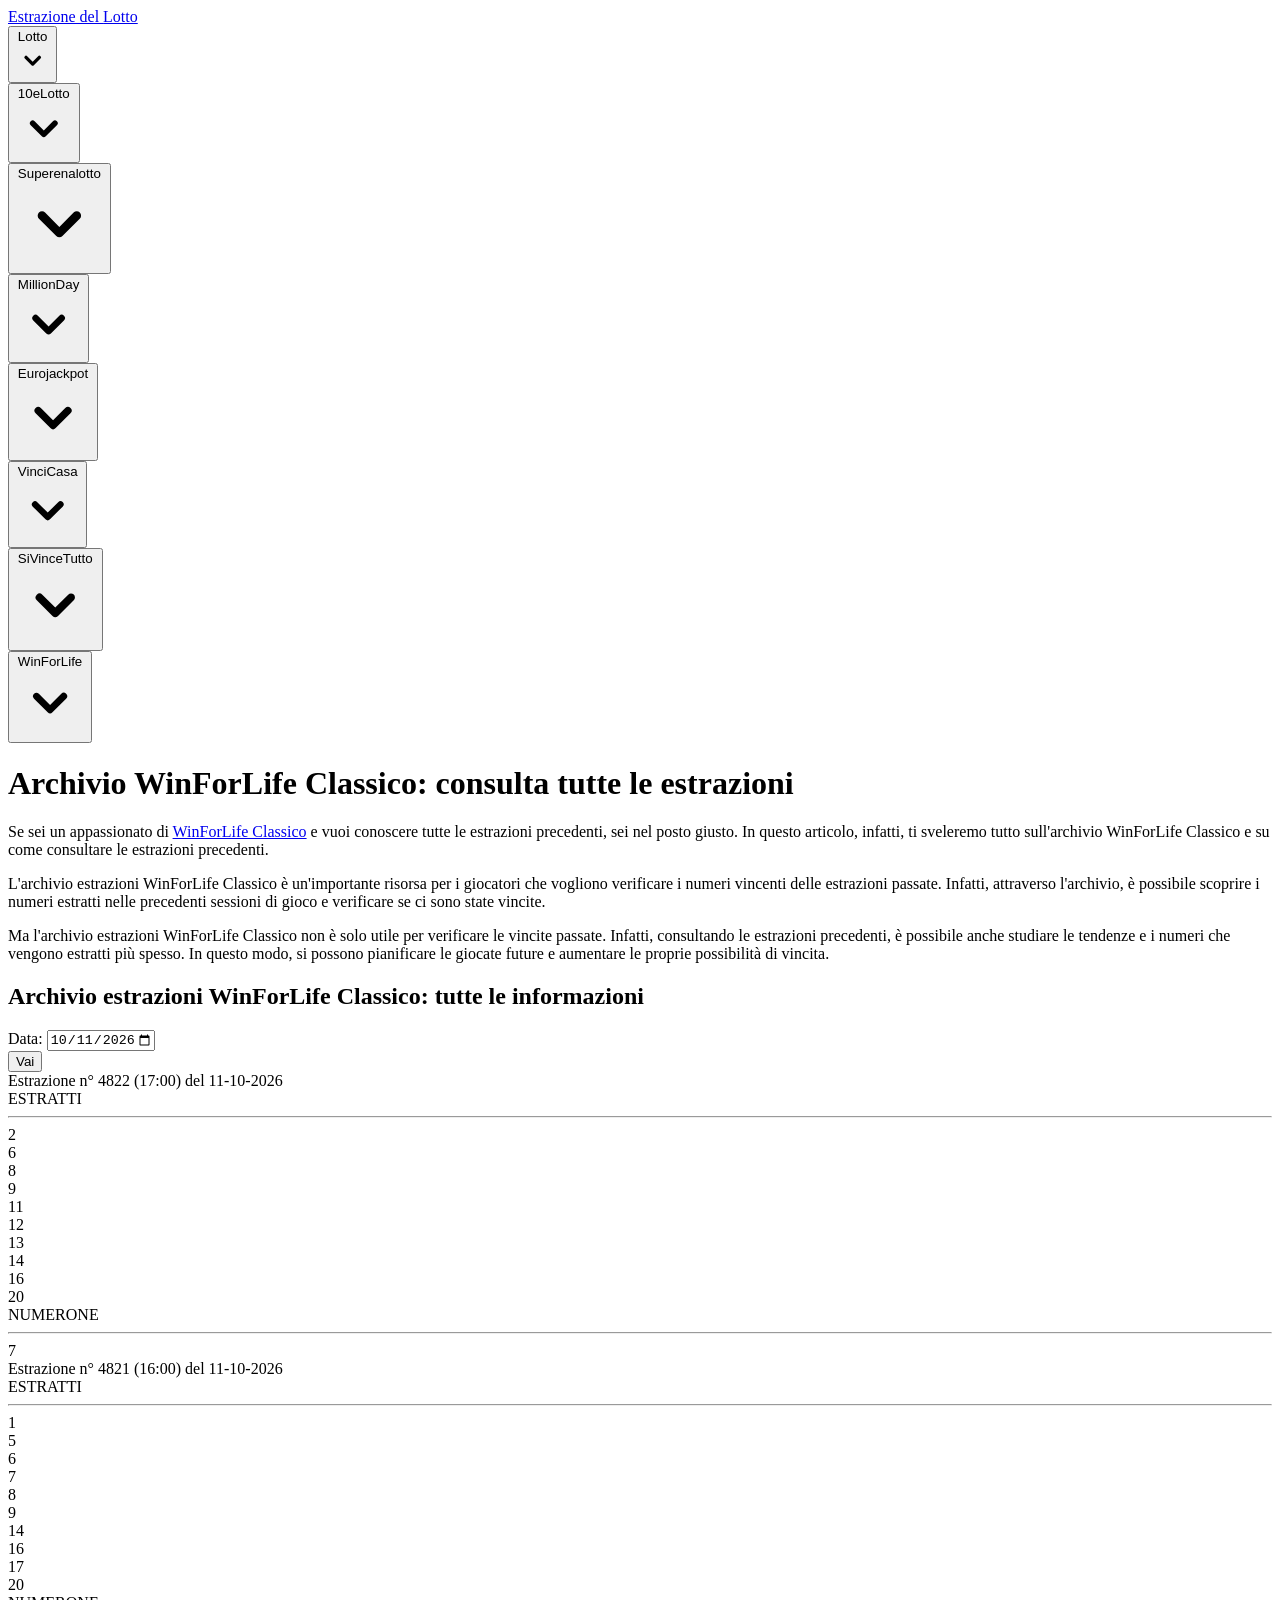
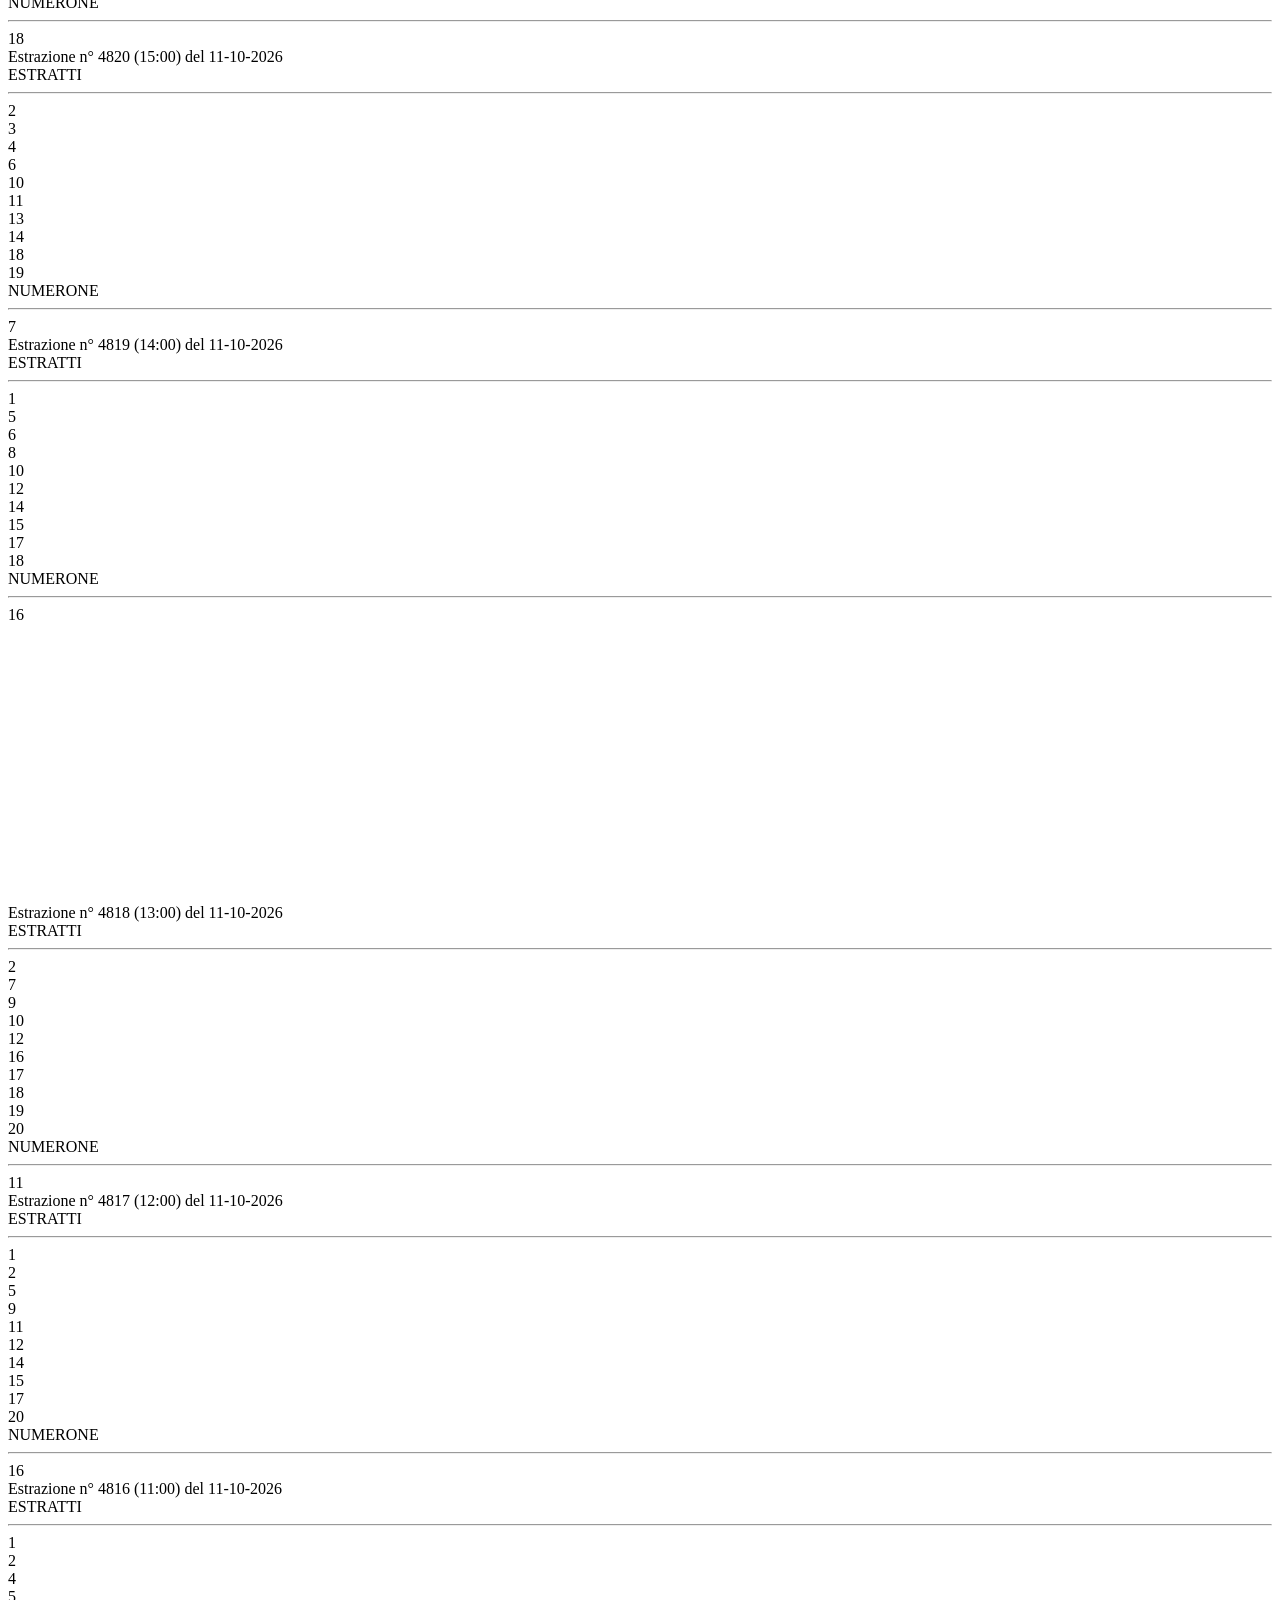
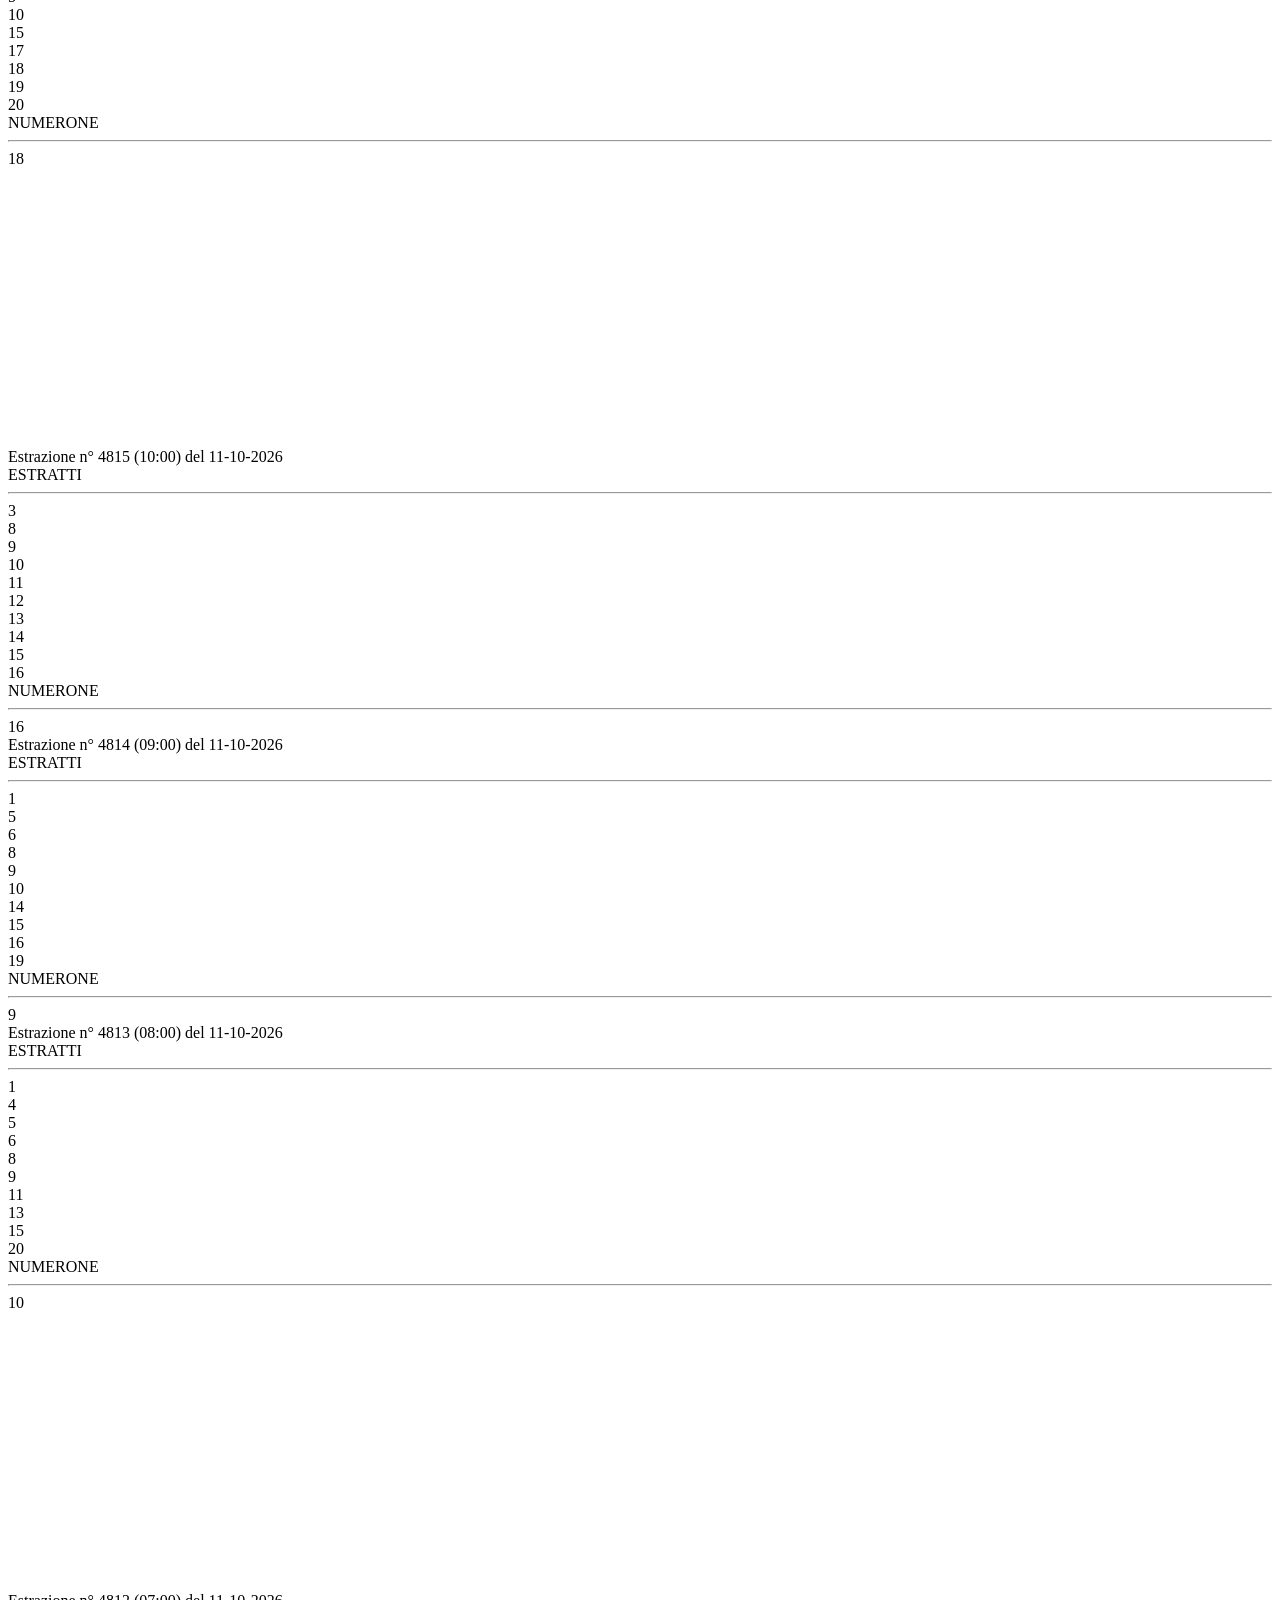
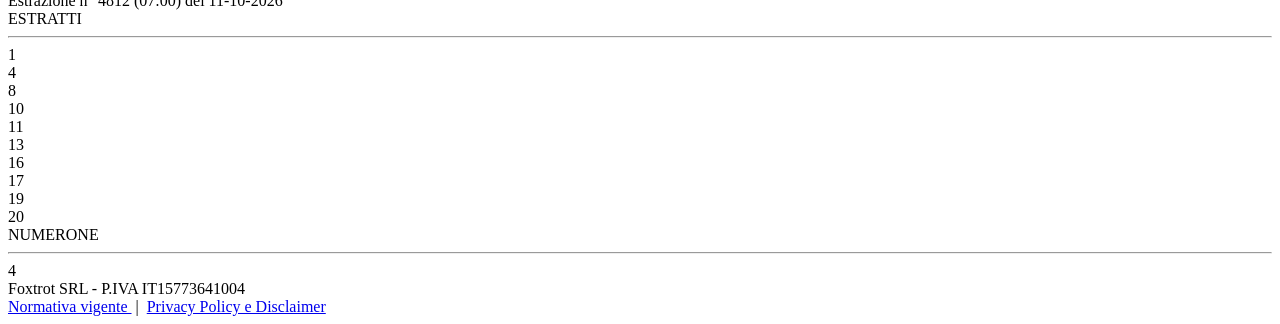
==== commit fce27734: "Update Win for Life draws + debug" ====
--- a/debug-wlf.html
+++ b/debug-wlf.html
@@ -974,7 +974,7 @@
     </div>
     <div class="flex items-center max-w-md mx-auto bg-green-500 rounded-md">
         <form action="https://www.estrazionelotto.it/archivio-winforlife/ricerca" method="post" class="mx-auto my-2">
-            <input type="hidden" name="_token" value="C3Zhlm88hoEXuAIQmqkPnIErB6GqGGIGkTVfFCVX">
+            <input type="hidden" name="_token" value="JsJXuDtimT85zvPAQGMtzZ2qigQM40yXKVDjSXMC">
             <div class="grid grid-cols-1 ">
 
                 <div class="mt-2 lg:mt-0">
@@ -992,8 +992,8 @@
             <div class="flex flex-col w-full bg-white border border-gray-500 divide-y divide-gray-500 rounded-md">
                 <div class="grid w-full grid-cols-3 px-4 py-2 mx-auto bg-gray-200 rounded-t-md ">
                     <span class="col-span-2 my-auto font-bold text-center text-gray-900 text-xxs xs:text-xs md:text-base">
-                        Estrazione n° 4816
-                        (11:00)
+                        Estrazione n° 4822
+                        (17:00)
                     </span>
                     <span class="my-auto font-bold text-center text-gray-900 text-xxs xs:text-xs md:text-base">
                         del 11-10-2026
@@ -1006,25 +1006,82 @@
                         <div class="divide-y divide-gray-500">
                             <div class="grid grid-cols-5 py-1 divide-x divide-gray-500 ">
                                 <div class="font-bold text-center text-gray-900 ">
+                                    2</div>
+                                <div class="font-bold text-center text-gray-900 ">
+                                    6</div>
+                                <div class="font-bold text-center text-gray-900 ">
+                                    8</div>
+                                <div class="font-bold text-center text-gray-900">
+                                    9</div>
+                                <div class="font-bold text-center text-gray-900">
+                                    11</div>
+                            </div>
+                            <div class="grid grid-cols-5 py-1 divide-x divide-gray-500 ">
+                                <div class="font-bold text-center text-gray-900">
+                                    12</div>
+                                <div class="font-bold text-center text-gray-900 ">
+                                    13</div>
+                                <div class="font-bold text-center text-gray-900 ">
+                                    14</div>
+                                <div class="font-bold text-center text-gray-900 ">
+                                    16</div>
+                                <div class="font-bold text-center text-gray-900 ">
+                                    20</div>
+                            </div>
+                        </div>
+                    </div>
+
+                    <div class="font-semibold text-center bg-red-100 item-center rounded-br-md"> NUMERONE
+                        <hr class="w-1/3 mx-auto border-gray-500">
+                        <div class="grid grid-cols-1">
+                            <span class="h-4 bg-transparent"> </span>
+                            <span
+                                class="my-auto font-bold text-center text-white mx-auto py-auto w-8 h-8 py-0.5 bg-red-500 border border-white rounded-full">
+                                7</span>
+                        </div>
+                    </div>
+                </div>
+            </div>
+        </div>
+
+
+                    <div class="items-center max-w-md max-h-full mx-auto mt-2 mb-3 ">
+            <div class="flex flex-col w-full bg-white border border-gray-500 divide-y divide-gray-500 rounded-md">
+                <div class="grid w-full grid-cols-3 px-4 py-2 mx-auto bg-gray-200 rounded-t-md ">
+                    <span class="col-span-2 my-auto font-bold text-center text-gray-900 text-xxs xs:text-xs md:text-base">
+                        Estrazione n° 4821
+                        (16:00)
+                    </span>
+                    <span class="my-auto font-bold text-center text-gray-900 text-xxs xs:text-xs md:text-base">
+                        del 11-10-2026
+                    </span>
+                </div>
+
+                <div class="grid grid-cols-3 divide-x divide-gray-500 rounded-bl-md">
+                    <div class="col-span-2 my-auto text-base font-semibold text-center text-black bg-green-200"> ESTRATTI
+                        <hr class="w-1/3 mx-auto border-gray-500">
+                        <div class="divide-y divide-gray-500">
+                            <div class="grid grid-cols-5 py-1 divide-x divide-gray-500 ">
+                                <div class="font-bold text-center text-gray-900 ">
                                     1</div>
                                 <div class="font-bold text-center text-gray-900 ">
-                                    2</div>
-                                <div class="font-bold text-center text-gray-900 ">
-                                    4</div>
-                                <div class="font-bold text-center text-gray-900">
                                     5</div>
-                                <div class="font-bold text-center text-gray-900">
-                                    10</div>
-                            </div>
-                            <div class="grid grid-cols-5 py-1 divide-x divide-gray-500 ">
-                                <div class="font-bold text-center text-gray-900">
-                                    15</div>
+                                <div class="font-bold text-center text-gray-900 ">
+                                    6</div>
+                                <div class="font-bold text-center text-gray-900">
+                                    7</div>
+                                <div class="font-bold text-center text-gray-900">
+                                    8</div>
+                            </div>
+                            <div class="grid grid-cols-5 py-1 divide-x divide-gray-500 ">
+                                <div class="font-bold text-center text-gray-900">
+                                    9</div>
+                                <div class="font-bold text-center text-gray-900 ">
+                                    14</div>
+                                <div class="font-bold text-center text-gray-900 ">
+                                    16</div>
                                 <div class="font-bold text-center text-gray-900 ">
                                     17</div>
-                                <div class="font-bold text-center text-gray-900 ">
-                                    18</div>
-                                <div class="font-bold text-center text-gray-900 ">
-                                    19</div>
                                 <div class="font-bold text-center text-gray-900 ">
                                     20</div>
                             </div>
@@ -1046,6 +1103,295 @@
 
 
                     <div class="items-center max-w-md max-h-full mx-auto mt-2 mb-3 ">
+            <div class="flex flex-col w-full bg-white border border-gray-500 divide-y divide-gray-500 rounded-md">
+                <div class="grid w-full grid-cols-3 px-4 py-2 mx-auto bg-gray-200 rounded-t-md ">
+                    <span class="col-span-2 my-auto font-bold text-center text-gray-900 text-xxs xs:text-xs md:text-base">
+                        Estrazione n° 4820
+                        (15:00)
+                    </span>
+                    <span class="my-auto font-bold text-center text-gray-900 text-xxs xs:text-xs md:text-base">
+                        del 11-10-2026
+                    </span>
+                </div>
+
+                <div class="grid grid-cols-3 divide-x divide-gray-500 rounded-bl-md">
+                    <div class="col-span-2 my-auto text-base font-semibold text-center text-black bg-green-200"> ESTRATTI
+                        <hr class="w-1/3 mx-auto border-gray-500">
+                        <div class="divide-y divide-gray-500">
+                            <div class="grid grid-cols-5 py-1 divide-x divide-gray-500 ">
+                                <div class="font-bold text-center text-gray-900 ">
+                                    2</div>
+                                <div class="font-bold text-center text-gray-900 ">
+                                    3</div>
+                                <div class="font-bold text-center text-gray-900 ">
+                                    4</div>
+                                <div class="font-bold text-center text-gray-900">
+                                    6</div>
+                                <div class="font-bold text-center text-gray-900">
+                                    10</div>
+                            </div>
+                            <div class="grid grid-cols-5 py-1 divide-x divide-gray-500 ">
+                                <div class="font-bold text-center text-gray-900">
+                                    11</div>
+                                <div class="font-bold text-center text-gray-900 ">
+                                    13</div>
+                                <div class="font-bold text-center text-gray-900 ">
+                                    14</div>
+                                <div class="font-bold text-center text-gray-900 ">
+                                    18</div>
+                                <div class="font-bold text-center text-gray-900 ">
+                                    19</div>
+                            </div>
+                        </div>
+                    </div>
+
+                    <div class="font-semibold text-center bg-red-100 item-center rounded-br-md"> NUMERONE
+                        <hr class="w-1/3 mx-auto border-gray-500">
+                        <div class="grid grid-cols-1">
+                            <span class="h-4 bg-transparent"> </span>
+                            <span
+                                class="my-auto font-bold text-center text-white mx-auto py-auto w-8 h-8 py-0.5 bg-red-500 border border-white rounded-full">
+                                7</span>
+                        </div>
+                    </div>
+                </div>
+            </div>
+        </div>
+
+
+                    <div class="items-center max-w-md max-h-full mx-auto mt-2 mb-3 ">
+            <div class="flex flex-col w-full bg-white border border-gray-500 divide-y divide-gray-500 rounded-md">
+                <div class="grid w-full grid-cols-3 px-4 py-2 mx-auto bg-gray-200 rounded-t-md ">
+                    <span class="col-span-2 my-auto font-bold text-center text-gray-900 text-xxs xs:text-xs md:text-base">
+                        Estrazione n° 4819
+                        (14:00)
+                    </span>
+                    <span class="my-auto font-bold text-center text-gray-900 text-xxs xs:text-xs md:text-base">
+                        del 11-10-2026
+                    </span>
+                </div>
+
+                <div class="grid grid-cols-3 divide-x divide-gray-500 rounded-bl-md">
+                    <div class="col-span-2 my-auto text-base font-semibold text-center text-black bg-green-200"> ESTRATTI
+                        <hr class="w-1/3 mx-auto border-gray-500">
+                        <div class="divide-y divide-gray-500">
+                            <div class="grid grid-cols-5 py-1 divide-x divide-gray-500 ">
+                                <div class="font-bold text-center text-gray-900 ">
+                                    1</div>
+                                <div class="font-bold text-center text-gray-900 ">
+                                    5</div>
+                                <div class="font-bold text-center text-gray-900 ">
+                                    6</div>
+                                <div class="font-bold text-center text-gray-900">
+                                    8</div>
+                                <div class="font-bold text-center text-gray-900">
+                                    10</div>
+                            </div>
+                            <div class="grid grid-cols-5 py-1 divide-x divide-gray-500 ">
+                                <div class="font-bold text-center text-gray-900">
+                                    12</div>
+                                <div class="font-bold text-center text-gray-900 ">
+                                    14</div>
+                                <div class="font-bold text-center text-gray-900 ">
+                                    15</div>
+                                <div class="font-bold text-center text-gray-900 ">
+                                    17</div>
+                                <div class="font-bold text-center text-gray-900 ">
+                                    18</div>
+                            </div>
+                        </div>
+                    </div>
+
+                    <div class="font-semibold text-center bg-red-100 item-center rounded-br-md"> NUMERONE
+                        <hr class="w-1/3 mx-auto border-gray-500">
+                        <div class="grid grid-cols-1">
+                            <span class="h-4 bg-transparent"> </span>
+                            <span
+                                class="my-auto font-bold text-center text-white mx-auto py-auto w-8 h-8 py-0.5 bg-red-500 border border-white rounded-full">
+                                16</span>
+                        </div>
+                    </div>
+                </div>
+            </div>
+        </div>
+
+
+                    <div class="text-center">
+    <div class="gptslot evo-intext" data-adunitid="2"></div>
+</div>                    <div class="items-center max-w-md max-h-full mx-auto mt-2 mb-3 ">
+            <div class="flex flex-col w-full bg-white border border-gray-500 divide-y divide-gray-500 rounded-md">
+                <div class="grid w-full grid-cols-3 px-4 py-2 mx-auto bg-gray-200 rounded-t-md ">
+                    <span class="col-span-2 my-auto font-bold text-center text-gray-900 text-xxs xs:text-xs md:text-base">
+                        Estrazione n° 4818
+                        (13:00)
+                    </span>
+                    <span class="my-auto font-bold text-center text-gray-900 text-xxs xs:text-xs md:text-base">
+                        del 11-10-2026
+                    </span>
+                </div>
+
+                <div class="grid grid-cols-3 divide-x divide-gray-500 rounded-bl-md">
+                    <div class="col-span-2 my-auto text-base font-semibold text-center text-black bg-green-200"> ESTRATTI
+                        <hr class="w-1/3 mx-auto border-gray-500">
+                        <div class="divide-y divide-gray-500">
+                            <div class="grid grid-cols-5 py-1 divide-x divide-gray-500 ">
+                                <div class="font-bold text-center text-gray-900 ">
+                                    2</div>
+                                <div class="font-bold text-center text-gray-900 ">
+                                    7</div>
+                                <div class="font-bold text-center text-gray-900 ">
+                                    9</div>
+                                <div class="font-bold text-center text-gray-900">
+                                    10</div>
+                                <div class="font-bold text-center text-gray-900">
+                                    12</div>
+                            </div>
+                            <div class="grid grid-cols-5 py-1 divide-x divide-gray-500 ">
+                                <div class="font-bold text-center text-gray-900">
+                                    16</div>
+                                <div class="font-bold text-center text-gray-900 ">
+                                    17</div>
+                                <div class="font-bold text-center text-gray-900 ">
+                                    18</div>
+                                <div class="font-bold text-center text-gray-900 ">
+                                    19</div>
+                                <div class="font-bold text-center text-gray-900 ">
+                                    20</div>
+                            </div>
+                        </div>
+                    </div>
+
+                    <div class="font-semibold text-center bg-red-100 item-center rounded-br-md"> NUMERONE
+                        <hr class="w-1/3 mx-auto border-gray-500">
+                        <div class="grid grid-cols-1">
+                            <span class="h-4 bg-transparent"> </span>
+                            <span
+                                class="my-auto font-bold text-center text-white mx-auto py-auto w-8 h-8 py-0.5 bg-red-500 border border-white rounded-full">
+                                11</span>
+                        </div>
+                    </div>
+                </div>
+            </div>
+        </div>
+
+
+                    <div class="items-center max-w-md max-h-full mx-auto mt-2 mb-3 ">
+            <div class="flex flex-col w-full bg-white border border-gray-500 divide-y divide-gray-500 rounded-md">
+                <div class="grid w-full grid-cols-3 px-4 py-2 mx-auto bg-gray-200 rounded-t-md ">
+                    <span class="col-span-2 my-auto font-bold text-center text-gray-900 text-xxs xs:text-xs md:text-base">
+                        Estrazione n° 4817
+                        (12:00)
+                    </span>
+                    <span class="my-auto font-bold text-center text-gray-900 text-xxs xs:text-xs md:text-base">
+                        del 11-10-2026
+                    </span>
+                </div>
+
+                <div class="grid grid-cols-3 divide-x divide-gray-500 rounded-bl-md">
+                    <div class="col-span-2 my-auto text-base font-semibold text-center text-black bg-green-200"> ESTRATTI
+                        <hr class="w-1/3 mx-auto border-gray-500">
+                        <div class="divide-y divide-gray-500">
+                            <div class="grid grid-cols-5 py-1 divide-x divide-gray-500 ">
+                                <div class="font-bold text-center text-gray-900 ">
+                                    1</div>
+                                <div class="font-bold text-center text-gray-900 ">
+                                    2</div>
+                                <div class="font-bold text-center text-gray-900 ">
+                                    5</div>
+                                <div class="font-bold text-center text-gray-900">
+                                    9</div>
+                                <div class="font-bold text-center text-gray-900">
+                                    11</div>
+                            </div>
+                            <div class="grid grid-cols-5 py-1 divide-x divide-gray-500 ">
+                                <div class="font-bold text-center text-gray-900">
+                                    12</div>
+                                <div class="font-bold text-center text-gray-900 ">
+                                    14</div>
+                                <div class="font-bold text-center text-gray-900 ">
+                                    15</div>
+                                <div class="font-bold text-center text-gray-900 ">
+                                    17</div>
+                                <div class="font-bold text-center text-gray-900 ">
+                                    20</div>
+                            </div>
+                        </div>
+                    </div>
+
+                    <div class="font-semibold text-center bg-red-100 item-center rounded-br-md"> NUMERONE
+                        <hr class="w-1/3 mx-auto border-gray-500">
+                        <div class="grid grid-cols-1">
+                            <span class="h-4 bg-transparent"> </span>
+                            <span
+                                class="my-auto font-bold text-center text-white mx-auto py-auto w-8 h-8 py-0.5 bg-red-500 border border-white rounded-full">
+                                16</span>
+                        </div>
+                    </div>
+                </div>
+            </div>
+        </div>
+
+
+                    <div class="items-center max-w-md max-h-full mx-auto mt-2 mb-3 ">
+            <div class="flex flex-col w-full bg-white border border-gray-500 divide-y divide-gray-500 rounded-md">
+                <div class="grid w-full grid-cols-3 px-4 py-2 mx-auto bg-gray-200 rounded-t-md ">
+                    <span class="col-span-2 my-auto font-bold text-center text-gray-900 text-xxs xs:text-xs md:text-base">
+                        Estrazione n° 4816
+                        (11:00)
+                    </span>
+                    <span class="my-auto font-bold text-center text-gray-900 text-xxs xs:text-xs md:text-base">
+                        del 11-10-2026
+                    </span>
+                </div>
+
+                <div class="grid grid-cols-3 divide-x divide-gray-500 rounded-bl-md">
+                    <div class="col-span-2 my-auto text-base font-semibold text-center text-black bg-green-200"> ESTRATTI
+                        <hr class="w-1/3 mx-auto border-gray-500">
+                        <div class="divide-y divide-gray-500">
+                            <div class="grid grid-cols-5 py-1 divide-x divide-gray-500 ">
+                                <div class="font-bold text-center text-gray-900 ">
+                                    1</div>
+                                <div class="font-bold text-center text-gray-900 ">
+                                    2</div>
+                                <div class="font-bold text-center text-gray-900 ">
+                                    4</div>
+                                <div class="font-bold text-center text-gray-900">
+                                    5</div>
+                                <div class="font-bold text-center text-gray-900">
+                                    10</div>
+                            </div>
+                            <div class="grid grid-cols-5 py-1 divide-x divide-gray-500 ">
+                                <div class="font-bold text-center text-gray-900">
+                                    15</div>
+                                <div class="font-bold text-center text-gray-900 ">
+                                    17</div>
+                                <div class="font-bold text-center text-gray-900 ">
+                                    18</div>
+                                <div class="font-bold text-center text-gray-900 ">
+                                    19</div>
+                                <div class="font-bold text-center text-gray-900 ">
+                                    20</div>
+                            </div>
+                        </div>
+                    </div>
+
+                    <div class="font-semibold text-center bg-red-100 item-center rounded-br-md"> NUMERONE
+                        <hr class="w-1/3 mx-auto border-gray-500">
+                        <div class="grid grid-cols-1">
+                            <span class="h-4 bg-transparent"> </span>
+                            <span
+                                class="my-auto font-bold text-center text-white mx-auto py-auto w-8 h-8 py-0.5 bg-red-500 border border-white rounded-full">
+                                18</span>
+                        </div>
+                    </div>
+                </div>
+            </div>
+        </div>
+
+
+                    <div class="text-center">
+    <div class="gptslot evo-intext" data-adunitid="2"></div>
+</div>                    <div class="items-center max-w-md max-h-full mx-auto mt-2 mb-3 ">
             <div class="flex flex-col w-full bg-white border border-gray-500 divide-y divide-gray-500 rounded-md">
                 <div class="grid w-full grid-cols-3 px-4 py-2 mx-auto bg-gray-200 rounded-t-md ">
                     <span class="col-span-2 my-auto font-bold text-center text-gray-900 text-xxs xs:text-xs md:text-base">
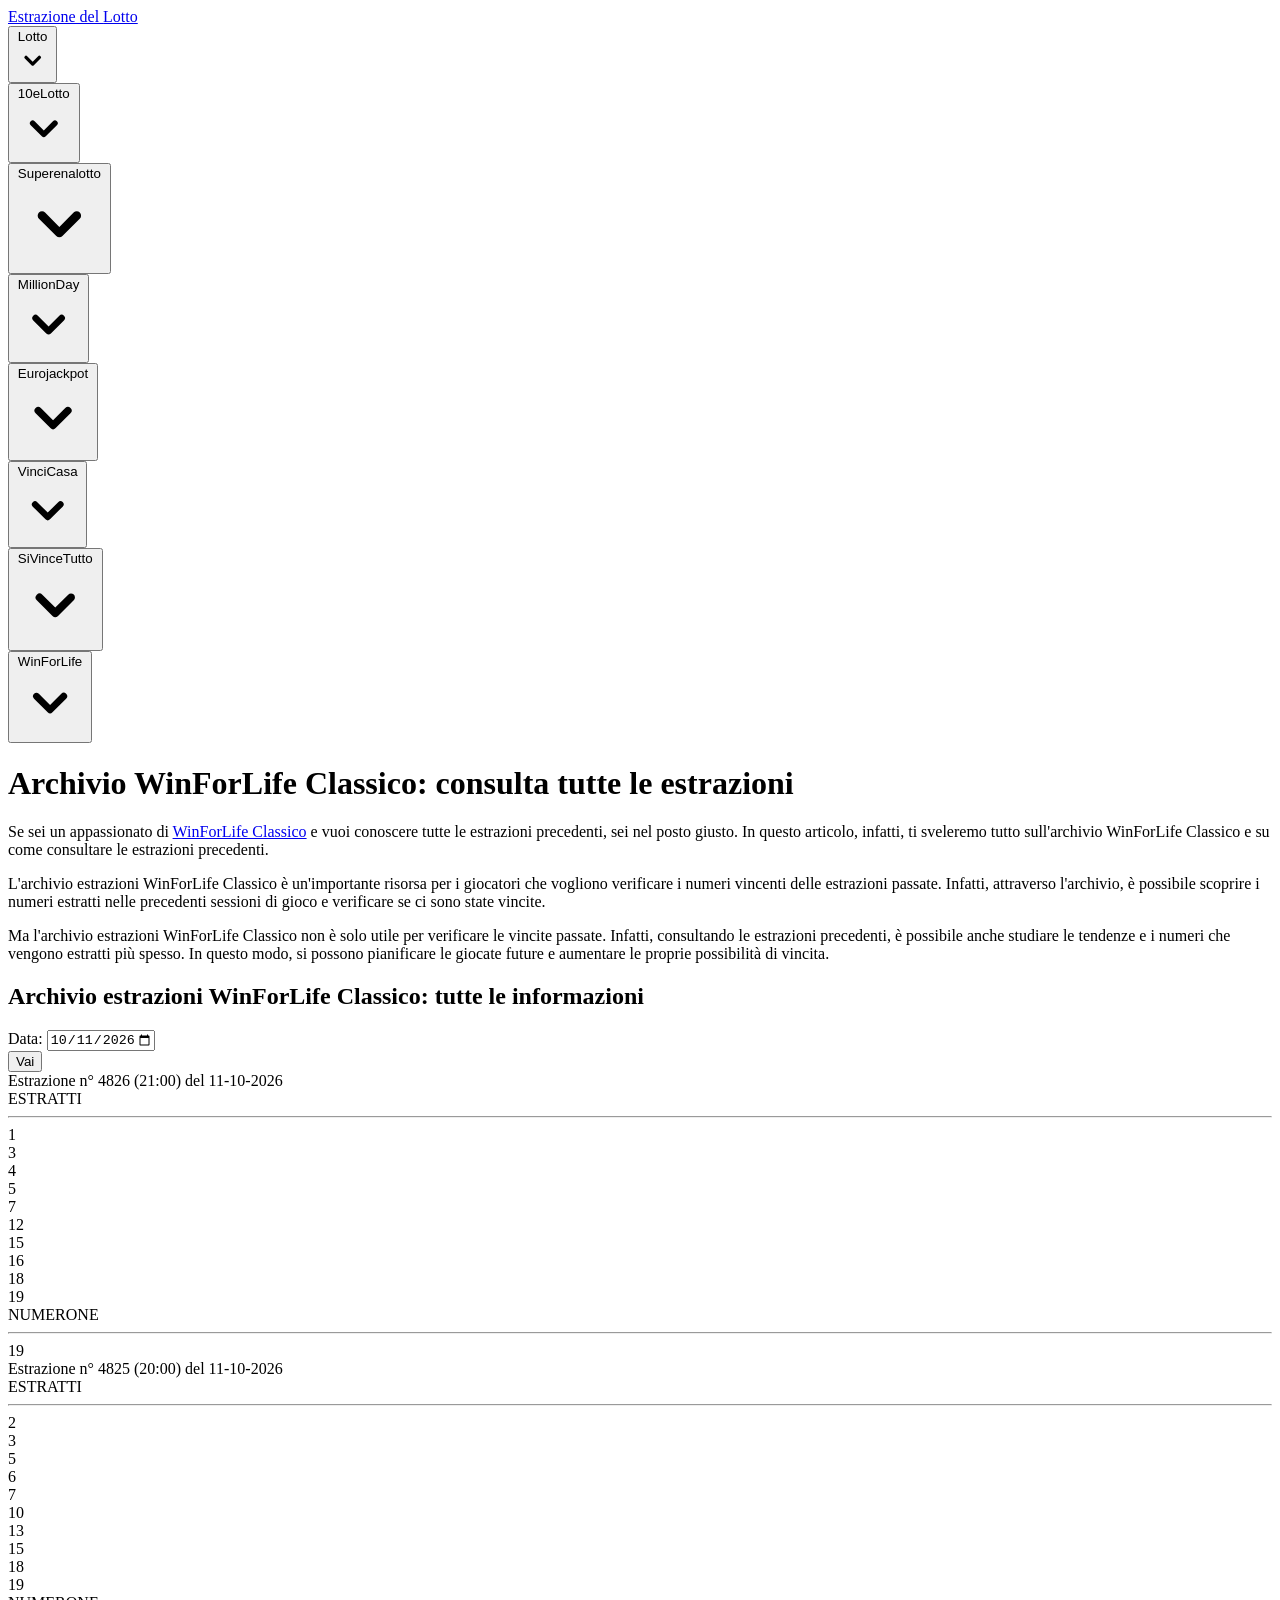
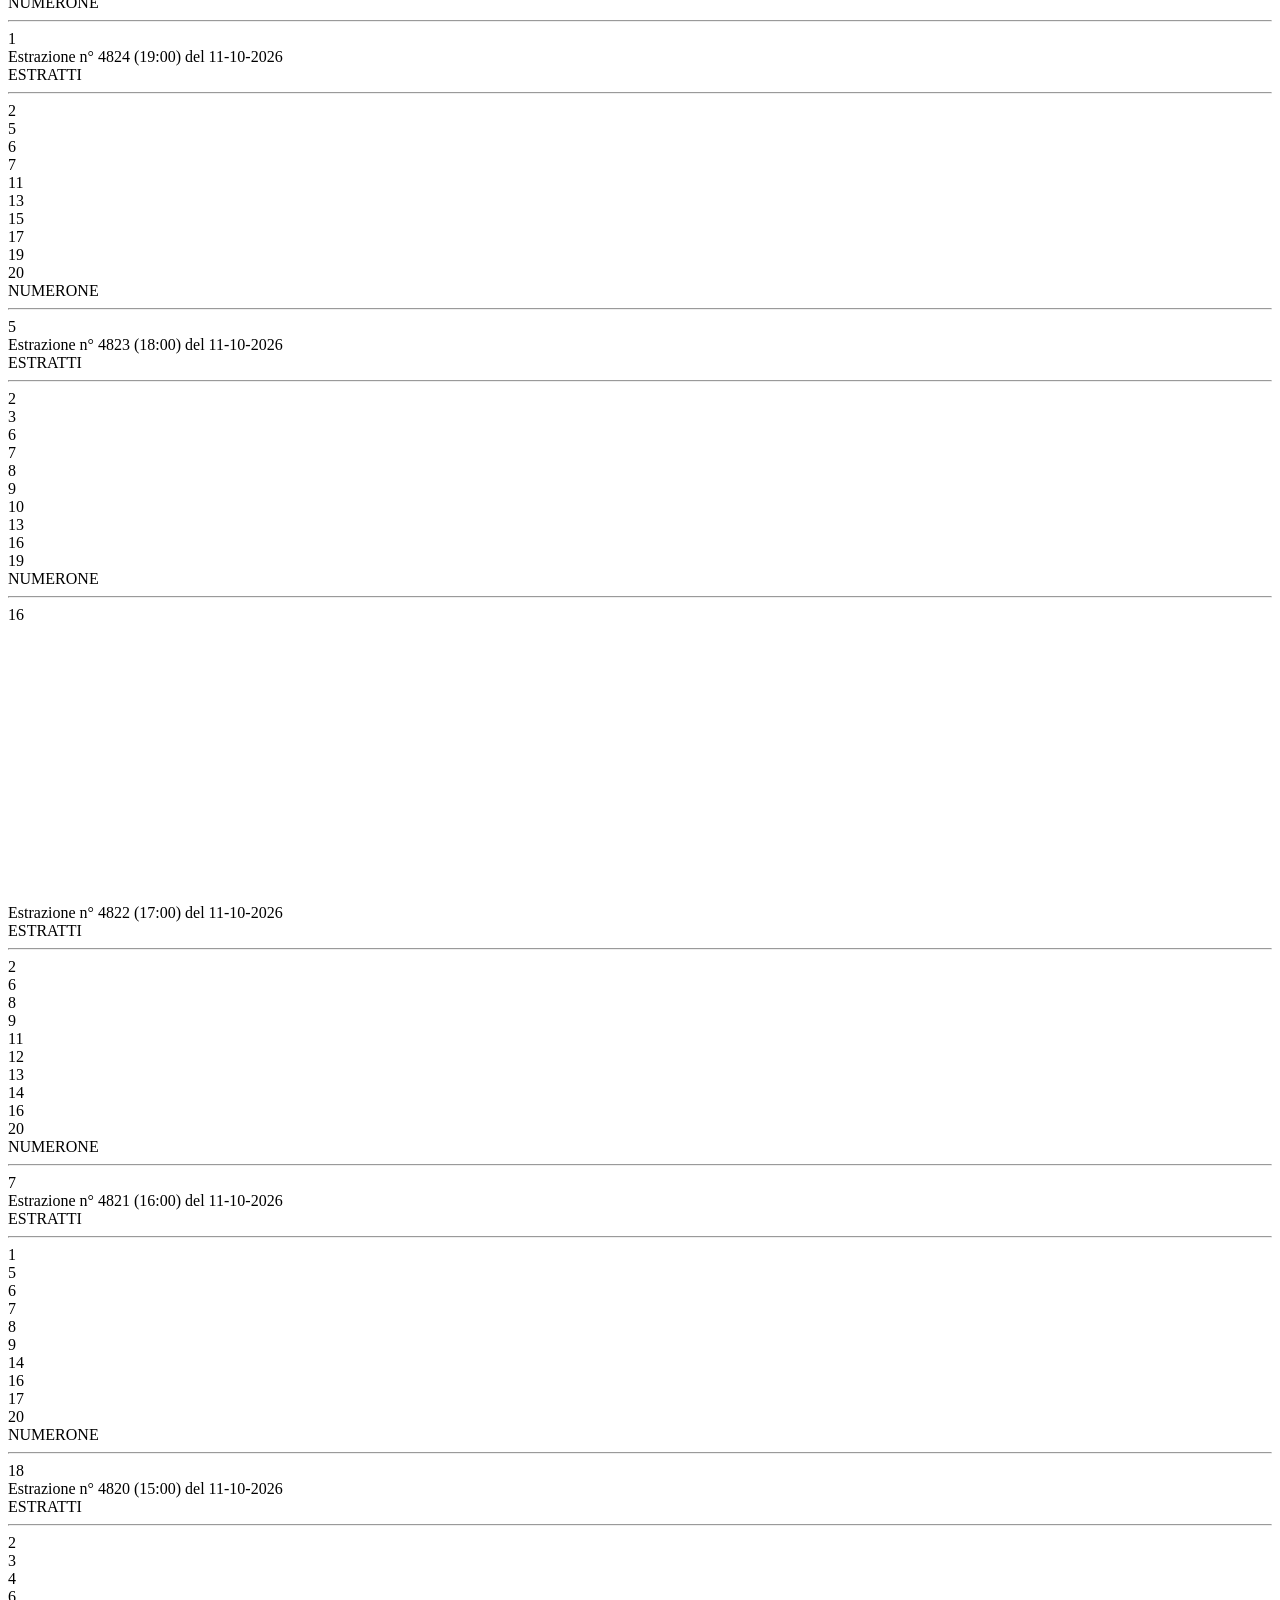
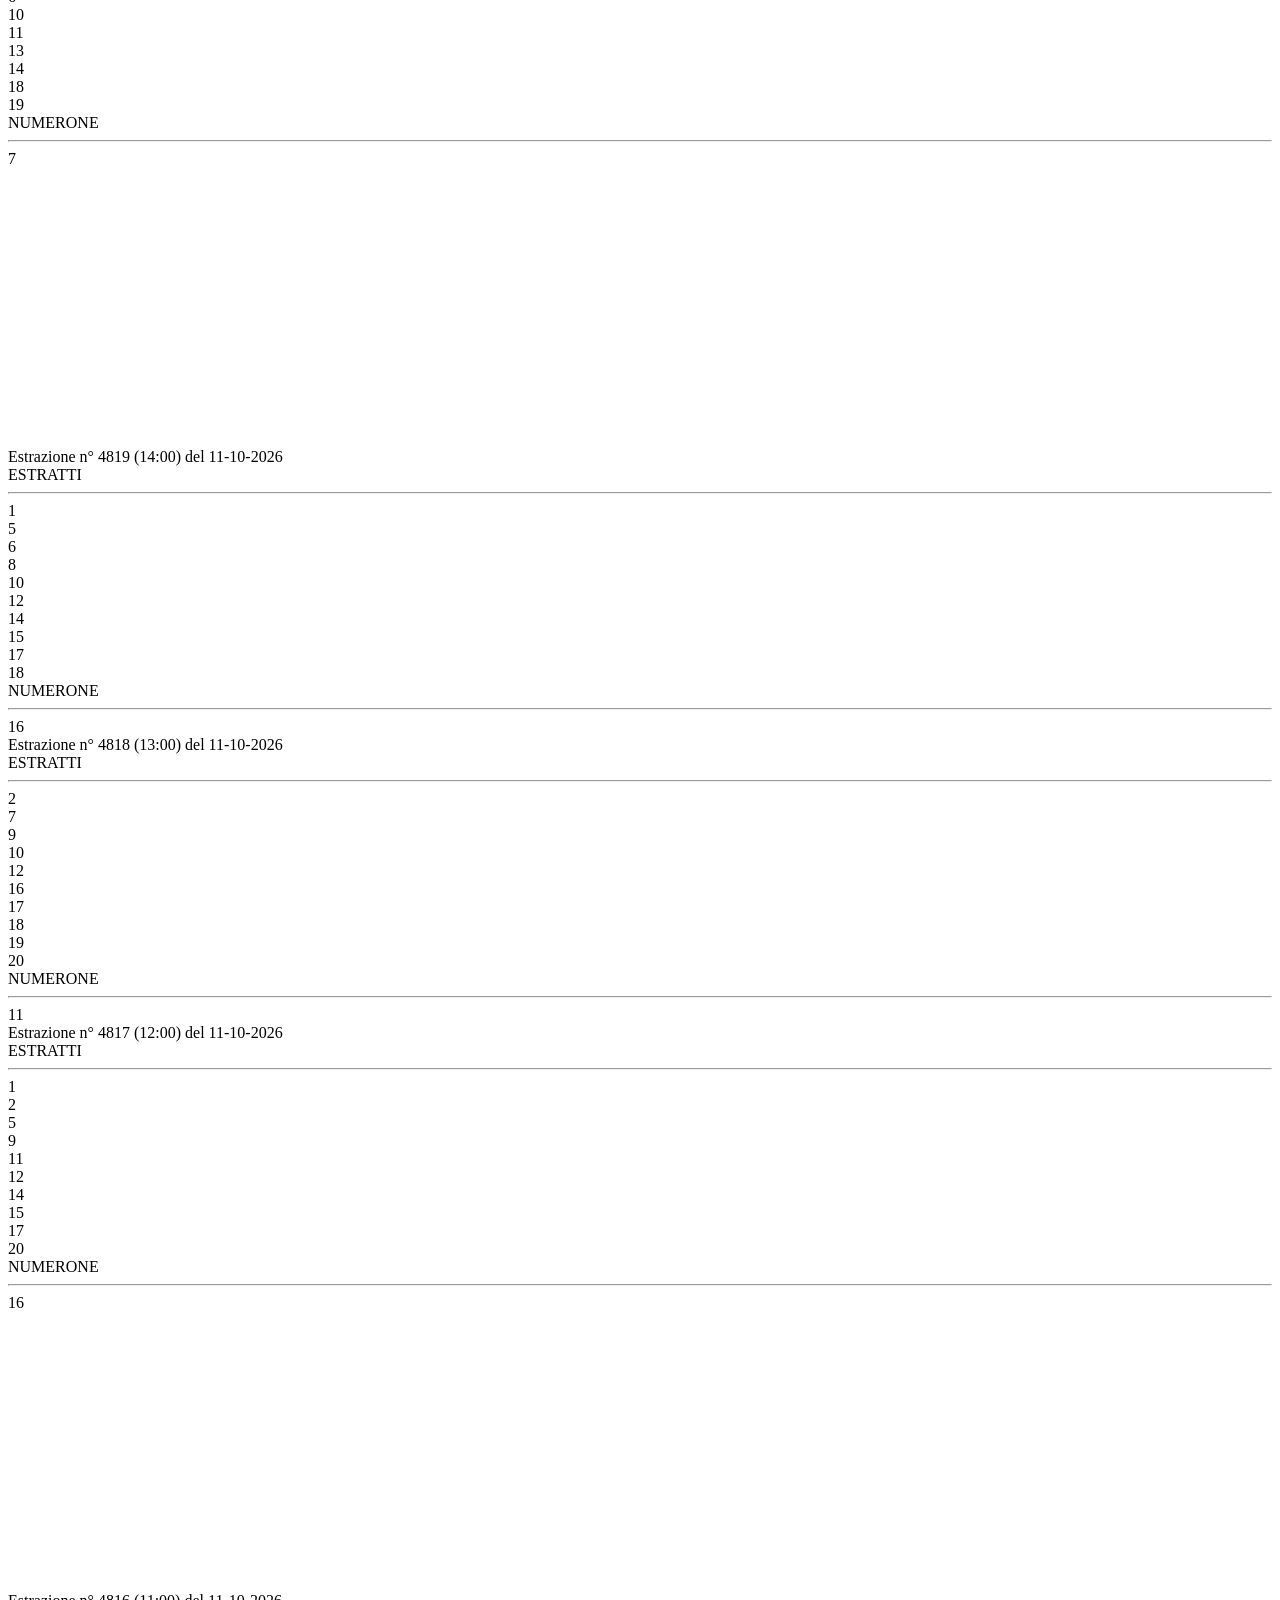
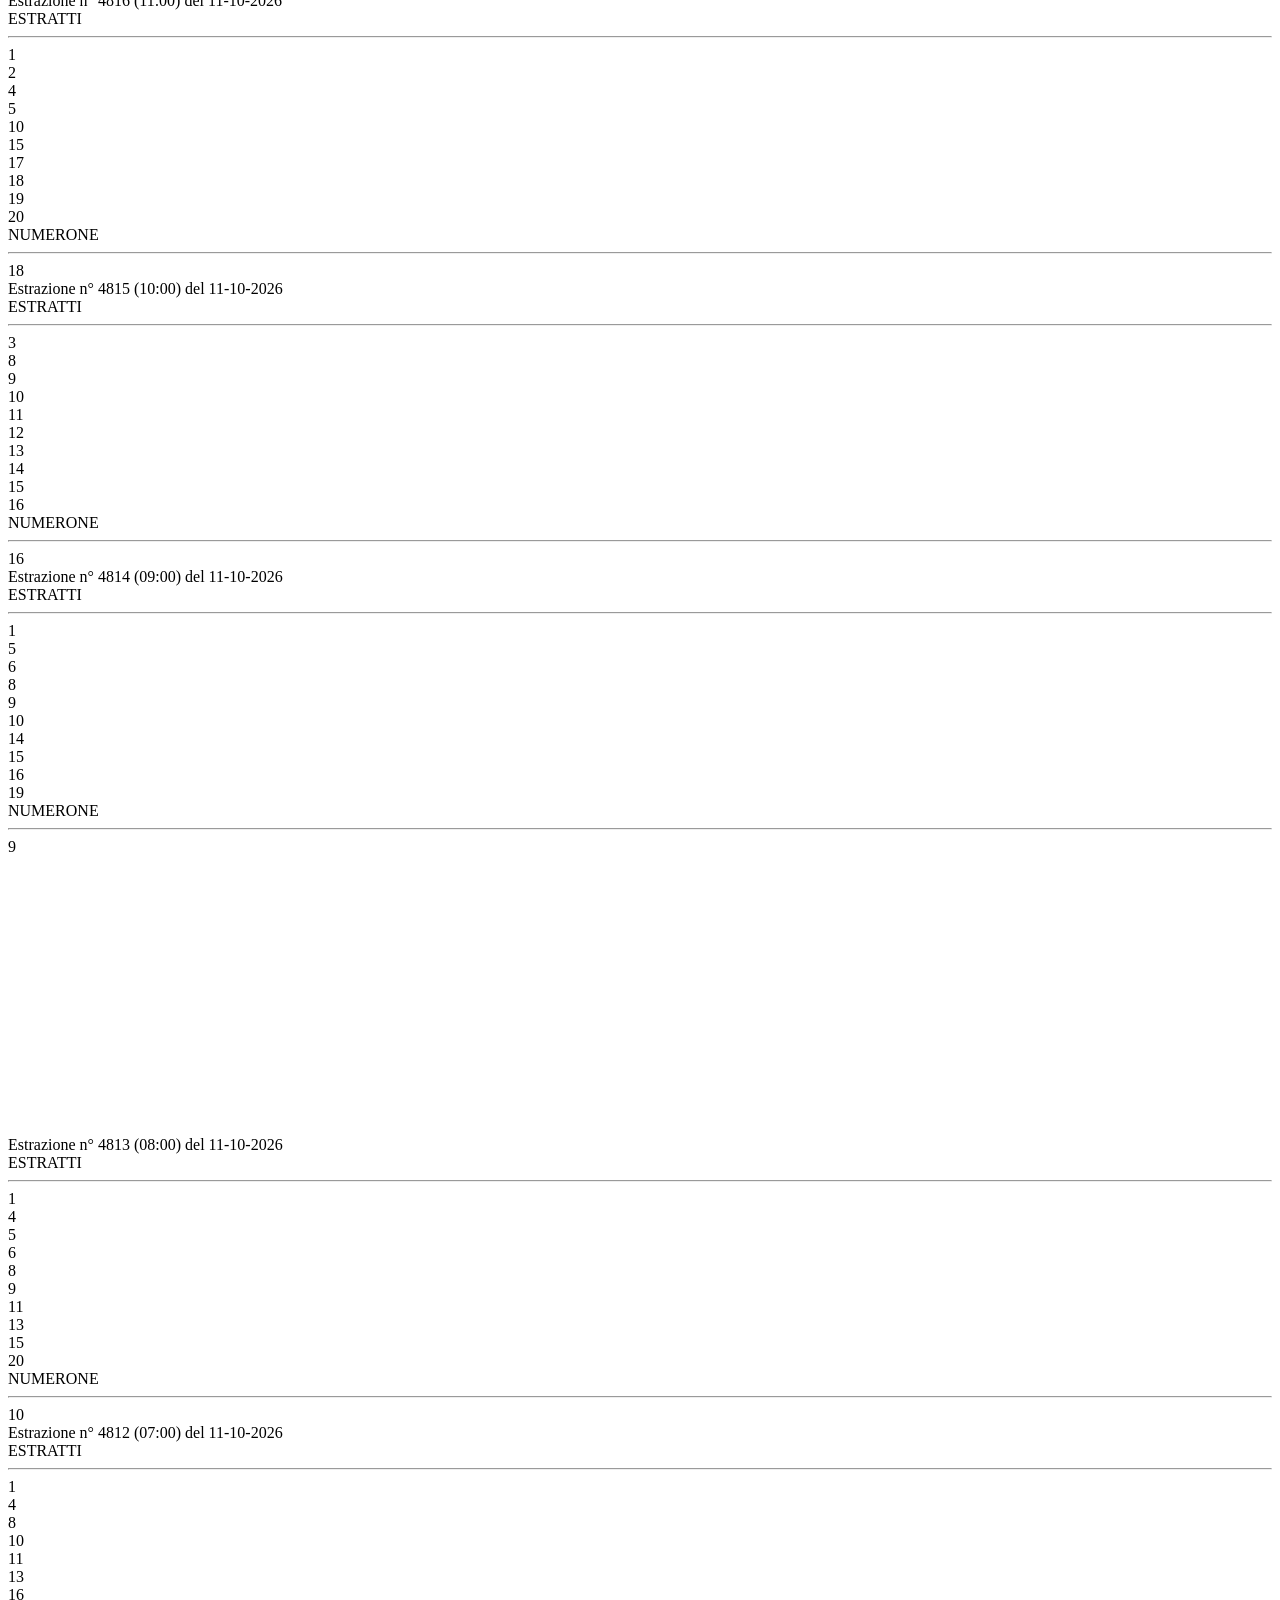
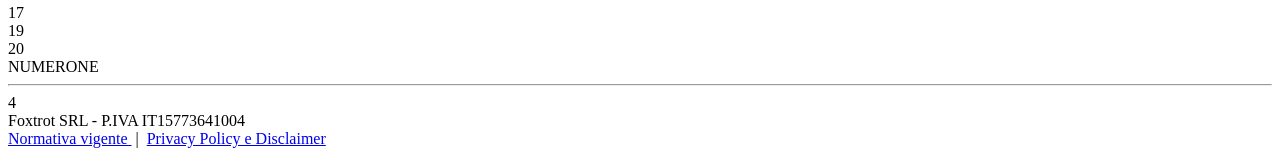
==== commit 2bef4aa8: "Update Win for Life draws + debug" ====
--- a/debug-wlf.html
+++ b/debug-wlf.html
@@ -974,7 +974,7 @@
     </div>
     <div class="flex items-center max-w-md mx-auto bg-green-500 rounded-md">
         <form action="https://www.estrazionelotto.it/archivio-winforlife/ricerca" method="post" class="mx-auto my-2">
-            <input type="hidden" name="_token" value="JsJXuDtimT85zvPAQGMtzZ2qigQM40yXKVDjSXMC">
+            <input type="hidden" name="_token" value="QLwKcbmCtjCz7TciQ2psOtP3mcNRWqeRoyBOGrFe">
             <div class="grid grid-cols-1 ">
 
                 <div class="mt-2 lg:mt-0">
@@ -992,6 +992,236 @@
             <div class="flex flex-col w-full bg-white border border-gray-500 divide-y divide-gray-500 rounded-md">
                 <div class="grid w-full grid-cols-3 px-4 py-2 mx-auto bg-gray-200 rounded-t-md ">
                     <span class="col-span-2 my-auto font-bold text-center text-gray-900 text-xxs xs:text-xs md:text-base">
+                        Estrazione n° 4826
+                        (21:00)
+                    </span>
+                    <span class="my-auto font-bold text-center text-gray-900 text-xxs xs:text-xs md:text-base">
+                        del 11-10-2026
+                    </span>
+                </div>
+
+                <div class="grid grid-cols-3 divide-x divide-gray-500 rounded-bl-md">
+                    <div class="col-span-2 my-auto text-base font-semibold text-center text-black bg-green-200"> ESTRATTI
+                        <hr class="w-1/3 mx-auto border-gray-500">
+                        <div class="divide-y divide-gray-500">
+                            <div class="grid grid-cols-5 py-1 divide-x divide-gray-500 ">
+                                <div class="font-bold text-center text-gray-900 ">
+                                    1</div>
+                                <div class="font-bold text-center text-gray-900 ">
+                                    3</div>
+                                <div class="font-bold text-center text-gray-900 ">
+                                    4</div>
+                                <div class="font-bold text-center text-gray-900">
+                                    5</div>
+                                <div class="font-bold text-center text-gray-900">
+                                    7</div>
+                            </div>
+                            <div class="grid grid-cols-5 py-1 divide-x divide-gray-500 ">
+                                <div class="font-bold text-center text-gray-900">
+                                    12</div>
+                                <div class="font-bold text-center text-gray-900 ">
+                                    15</div>
+                                <div class="font-bold text-center text-gray-900 ">
+                                    16</div>
+                                <div class="font-bold text-center text-gray-900 ">
+                                    18</div>
+                                <div class="font-bold text-center text-gray-900 ">
+                                    19</div>
+                            </div>
+                        </div>
+                    </div>
+
+                    <div class="font-semibold text-center bg-red-100 item-center rounded-br-md"> NUMERONE
+                        <hr class="w-1/3 mx-auto border-gray-500">
+                        <div class="grid grid-cols-1">
+                            <span class="h-4 bg-transparent"> </span>
+                            <span
+                                class="my-auto font-bold text-center text-white mx-auto py-auto w-8 h-8 py-0.5 bg-red-500 border border-white rounded-full">
+                                19</span>
+                        </div>
+                    </div>
+                </div>
+            </div>
+        </div>
+
+
+                    <div class="items-center max-w-md max-h-full mx-auto mt-2 mb-3 ">
+            <div class="flex flex-col w-full bg-white border border-gray-500 divide-y divide-gray-500 rounded-md">
+                <div class="grid w-full grid-cols-3 px-4 py-2 mx-auto bg-gray-200 rounded-t-md ">
+                    <span class="col-span-2 my-auto font-bold text-center text-gray-900 text-xxs xs:text-xs md:text-base">
+                        Estrazione n° 4825
+                        (20:00)
+                    </span>
+                    <span class="my-auto font-bold text-center text-gray-900 text-xxs xs:text-xs md:text-base">
+                        del 11-10-2026
+                    </span>
+                </div>
+
+                <div class="grid grid-cols-3 divide-x divide-gray-500 rounded-bl-md">
+                    <div class="col-span-2 my-auto text-base font-semibold text-center text-black bg-green-200"> ESTRATTI
+                        <hr class="w-1/3 mx-auto border-gray-500">
+                        <div class="divide-y divide-gray-500">
+                            <div class="grid grid-cols-5 py-1 divide-x divide-gray-500 ">
+                                <div class="font-bold text-center text-gray-900 ">
+                                    2</div>
+                                <div class="font-bold text-center text-gray-900 ">
+                                    3</div>
+                                <div class="font-bold text-center text-gray-900 ">
+                                    5</div>
+                                <div class="font-bold text-center text-gray-900">
+                                    6</div>
+                                <div class="font-bold text-center text-gray-900">
+                                    7</div>
+                            </div>
+                            <div class="grid grid-cols-5 py-1 divide-x divide-gray-500 ">
+                                <div class="font-bold text-center text-gray-900">
+                                    10</div>
+                                <div class="font-bold text-center text-gray-900 ">
+                                    13</div>
+                                <div class="font-bold text-center text-gray-900 ">
+                                    15</div>
+                                <div class="font-bold text-center text-gray-900 ">
+                                    18</div>
+                                <div class="font-bold text-center text-gray-900 ">
+                                    19</div>
+                            </div>
+                        </div>
+                    </div>
+
+                    <div class="font-semibold text-center bg-red-100 item-center rounded-br-md"> NUMERONE
+                        <hr class="w-1/3 mx-auto border-gray-500">
+                        <div class="grid grid-cols-1">
+                            <span class="h-4 bg-transparent"> </span>
+                            <span
+                                class="my-auto font-bold text-center text-white mx-auto py-auto w-8 h-8 py-0.5 bg-red-500 border border-white rounded-full">
+                                1</span>
+                        </div>
+                    </div>
+                </div>
+            </div>
+        </div>
+
+
+                    <div class="items-center max-w-md max-h-full mx-auto mt-2 mb-3 ">
+            <div class="flex flex-col w-full bg-white border border-gray-500 divide-y divide-gray-500 rounded-md">
+                <div class="grid w-full grid-cols-3 px-4 py-2 mx-auto bg-gray-200 rounded-t-md ">
+                    <span class="col-span-2 my-auto font-bold text-center text-gray-900 text-xxs xs:text-xs md:text-base">
+                        Estrazione n° 4824
+                        (19:00)
+                    </span>
+                    <span class="my-auto font-bold text-center text-gray-900 text-xxs xs:text-xs md:text-base">
+                        del 11-10-2026
+                    </span>
+                </div>
+
+                <div class="grid grid-cols-3 divide-x divide-gray-500 rounded-bl-md">
+                    <div class="col-span-2 my-auto text-base font-semibold text-center text-black bg-green-200"> ESTRATTI
+                        <hr class="w-1/3 mx-auto border-gray-500">
+                        <div class="divide-y divide-gray-500">
+                            <div class="grid grid-cols-5 py-1 divide-x divide-gray-500 ">
+                                <div class="font-bold text-center text-gray-900 ">
+                                    2</div>
+                                <div class="font-bold text-center text-gray-900 ">
+                                    5</div>
+                                <div class="font-bold text-center text-gray-900 ">
+                                    6</div>
+                                <div class="font-bold text-center text-gray-900">
+                                    7</div>
+                                <div class="font-bold text-center text-gray-900">
+                                    11</div>
+                            </div>
+                            <div class="grid grid-cols-5 py-1 divide-x divide-gray-500 ">
+                                <div class="font-bold text-center text-gray-900">
+                                    13</div>
+                                <div class="font-bold text-center text-gray-900 ">
+                                    15</div>
+                                <div class="font-bold text-center text-gray-900 ">
+                                    17</div>
+                                <div class="font-bold text-center text-gray-900 ">
+                                    19</div>
+                                <div class="font-bold text-center text-gray-900 ">
+                                    20</div>
+                            </div>
+                        </div>
+                    </div>
+
+                    <div class="font-semibold text-center bg-red-100 item-center rounded-br-md"> NUMERONE
+                        <hr class="w-1/3 mx-auto border-gray-500">
+                        <div class="grid grid-cols-1">
+                            <span class="h-4 bg-transparent"> </span>
+                            <span
+                                class="my-auto font-bold text-center text-white mx-auto py-auto w-8 h-8 py-0.5 bg-red-500 border border-white rounded-full">
+                                5</span>
+                        </div>
+                    </div>
+                </div>
+            </div>
+        </div>
+
+
+                    <div class="items-center max-w-md max-h-full mx-auto mt-2 mb-3 ">
+            <div class="flex flex-col w-full bg-white border border-gray-500 divide-y divide-gray-500 rounded-md">
+                <div class="grid w-full grid-cols-3 px-4 py-2 mx-auto bg-gray-200 rounded-t-md ">
+                    <span class="col-span-2 my-auto font-bold text-center text-gray-900 text-xxs xs:text-xs md:text-base">
+                        Estrazione n° 4823
+                        (18:00)
+                    </span>
+                    <span class="my-auto font-bold text-center text-gray-900 text-xxs xs:text-xs md:text-base">
+                        del 11-10-2026
+                    </span>
+                </div>
+
+                <div class="grid grid-cols-3 divide-x divide-gray-500 rounded-bl-md">
+                    <div class="col-span-2 my-auto text-base font-semibold text-center text-black bg-green-200"> ESTRATTI
+                        <hr class="w-1/3 mx-auto border-gray-500">
+                        <div class="divide-y divide-gray-500">
+                            <div class="grid grid-cols-5 py-1 divide-x divide-gray-500 ">
+                                <div class="font-bold text-center text-gray-900 ">
+                                    2</div>
+                                <div class="font-bold text-center text-gray-900 ">
+                                    3</div>
+                                <div class="font-bold text-center text-gray-900 ">
+                                    6</div>
+                                <div class="font-bold text-center text-gray-900">
+                                    7</div>
+                                <div class="font-bold text-center text-gray-900">
+                                    8</div>
+                            </div>
+                            <div class="grid grid-cols-5 py-1 divide-x divide-gray-500 ">
+                                <div class="font-bold text-center text-gray-900">
+                                    9</div>
+                                <div class="font-bold text-center text-gray-900 ">
+                                    10</div>
+                                <div class="font-bold text-center text-gray-900 ">
+                                    13</div>
+                                <div class="font-bold text-center text-gray-900 ">
+                                    16</div>
+                                <div class="font-bold text-center text-gray-900 ">
+                                    19</div>
+                            </div>
+                        </div>
+                    </div>
+
+                    <div class="font-semibold text-center bg-red-100 item-center rounded-br-md"> NUMERONE
+                        <hr class="w-1/3 mx-auto border-gray-500">
+                        <div class="grid grid-cols-1">
+                            <span class="h-4 bg-transparent"> </span>
+                            <span
+                                class="my-auto font-bold text-center text-white mx-auto py-auto w-8 h-8 py-0.5 bg-red-500 border border-white rounded-full">
+                                16</span>
+                        </div>
+                    </div>
+                </div>
+            </div>
+        </div>
+
+
+                    <div class="text-center">
+    <div class="gptslot evo-intext" data-adunitid="2"></div>
+</div>                    <div class="items-center max-w-md max-h-full mx-auto mt-2 mb-3 ">
+            <div class="flex flex-col w-full bg-white border border-gray-500 divide-y divide-gray-500 rounded-md">
+                <div class="grid w-full grid-cols-3 px-4 py-2 mx-auto bg-gray-200 rounded-t-md ">
+                    <span class="col-span-2 my-auto font-bold text-center text-gray-900 text-xxs xs:text-xs md:text-base">
                         Estrazione n° 4822
                         (17:00)
                     </span>
@@ -1159,69 +1389,69 @@
         </div>
 
 
-                    <div class="items-center max-w-md max-h-full mx-auto mt-2 mb-3 ">
-            <div class="flex flex-col w-full bg-white border border-gray-500 divide-y divide-gray-500 rounded-md">
-                <div class="grid w-full grid-cols-3 px-4 py-2 mx-auto bg-gray-200 rounded-t-md ">
-                    <span class="col-span-2 my-auto font-bold text-center text-gray-900 text-xxs xs:text-xs md:text-base">
-                        Estrazione n° 4819
-                        (14:00)
-                    </span>
-                    <span class="my-auto font-bold text-center text-gray-900 text-xxs xs:text-xs md:text-base">
-                        del 11-10-2026
-                    </span>
-                </div>
-
-                <div class="grid grid-cols-3 divide-x divide-gray-500 rounded-bl-md">
-                    <div class="col-span-2 my-auto text-base font-semibold text-center text-black bg-green-200"> ESTRATTI
-                        <hr class="w-1/3 mx-auto border-gray-500">
-                        <div class="divide-y divide-gray-500">
-                            <div class="grid grid-cols-5 py-1 divide-x divide-gray-500 ">
-                                <div class="font-bold text-center text-gray-900 ">
-                                    1</div>
-                                <div class="font-bold text-center text-gray-900 ">
-                                    5</div>
-                                <div class="font-bold text-center text-gray-900 ">
-                                    6</div>
-                                <div class="font-bold text-center text-gray-900">
-                                    8</div>
-                                <div class="font-bold text-center text-gray-900">
-                                    10</div>
-                            </div>
-                            <div class="grid grid-cols-5 py-1 divide-x divide-gray-500 ">
-                                <div class="font-bold text-center text-gray-900">
-                                    12</div>
-                                <div class="font-bold text-center text-gray-900 ">
-                                    14</div>
-                                <div class="font-bold text-center text-gray-900 ">
-                                    15</div>
-                                <div class="font-bold text-center text-gray-900 ">
-                                    17</div>
-                                <div class="font-bold text-center text-gray-900 ">
-                                    18</div>
-                            </div>
-                        </div>
-                    </div>
-
-                    <div class="font-semibold text-center bg-red-100 item-center rounded-br-md"> NUMERONE
-                        <hr class="w-1/3 mx-auto border-gray-500">
-                        <div class="grid grid-cols-1">
-                            <span class="h-4 bg-transparent"> </span>
-                            <span
-                                class="my-auto font-bold text-center text-white mx-auto py-auto w-8 h-8 py-0.5 bg-red-500 border border-white rounded-full">
-                                16</span>
-                        </div>
-                    </div>
-                </div>
-            </div>
-        </div>
-
-
                     <div class="text-center">
     <div class="gptslot evo-intext" data-adunitid="2"></div>
 </div>                    <div class="items-center max-w-md max-h-full mx-auto mt-2 mb-3 ">
             <div class="flex flex-col w-full bg-white border border-gray-500 divide-y divide-gray-500 rounded-md">
                 <div class="grid w-full grid-cols-3 px-4 py-2 mx-auto bg-gray-200 rounded-t-md ">
                     <span class="col-span-2 my-auto font-bold text-center text-gray-900 text-xxs xs:text-xs md:text-base">
+                        Estrazione n° 4819
+                        (14:00)
+                    </span>
+                    <span class="my-auto font-bold text-center text-gray-900 text-xxs xs:text-xs md:text-base">
+                        del 11-10-2026
+                    </span>
+                </div>
+
+                <div class="grid grid-cols-3 divide-x divide-gray-500 rounded-bl-md">
+                    <div class="col-span-2 my-auto text-base font-semibold text-center text-black bg-green-200"> ESTRATTI
+                        <hr class="w-1/3 mx-auto border-gray-500">
+                        <div class="divide-y divide-gray-500">
+                            <div class="grid grid-cols-5 py-1 divide-x divide-gray-500 ">
+                                <div class="font-bold text-center text-gray-900 ">
+                                    1</div>
+                                <div class="font-bold text-center text-gray-900 ">
+                                    5</div>
+                                <div class="font-bold text-center text-gray-900 ">
+                                    6</div>
+                                <div class="font-bold text-center text-gray-900">
+                                    8</div>
+                                <div class="font-bold text-center text-gray-900">
+                                    10</div>
+                            </div>
+                            <div class="grid grid-cols-5 py-1 divide-x divide-gray-500 ">
+                                <div class="font-bold text-center text-gray-900">
+                                    12</div>
+                                <div class="font-bold text-center text-gray-900 ">
+                                    14</div>
+                                <div class="font-bold text-center text-gray-900 ">
+                                    15</div>
+                                <div class="font-bold text-center text-gray-900 ">
+                                    17</div>
+                                <div class="font-bold text-center text-gray-900 ">
+                                    18</div>
+                            </div>
+                        </div>
+                    </div>
+
+                    <div class="font-semibold text-center bg-red-100 item-center rounded-br-md"> NUMERONE
+                        <hr class="w-1/3 mx-auto border-gray-500">
+                        <div class="grid grid-cols-1">
+                            <span class="h-4 bg-transparent"> </span>
+                            <span
+                                class="my-auto font-bold text-center text-white mx-auto py-auto w-8 h-8 py-0.5 bg-red-500 border border-white rounded-full">
+                                16</span>
+                        </div>
+                    </div>
+                </div>
+            </div>
+        </div>
+
+
+                    <div class="items-center max-w-md max-h-full mx-auto mt-2 mb-3 ">
+            <div class="flex flex-col w-full bg-white border border-gray-500 divide-y divide-gray-500 rounded-md">
+                <div class="grid w-full grid-cols-3 px-4 py-2 mx-auto bg-gray-200 rounded-t-md ">
+                    <span class="col-span-2 my-auto font-bold text-center text-gray-900 text-xxs xs:text-xs md:text-base">
                         Estrazione n° 4818
                         (13:00)
                     </span>
@@ -1332,69 +1562,69 @@
         </div>
 
 
-                    <div class="items-center max-w-md max-h-full mx-auto mt-2 mb-3 ">
-            <div class="flex flex-col w-full bg-white border border-gray-500 divide-y divide-gray-500 rounded-md">
-                <div class="grid w-full grid-cols-3 px-4 py-2 mx-auto bg-gray-200 rounded-t-md ">
-                    <span class="col-span-2 my-auto font-bold text-center text-gray-900 text-xxs xs:text-xs md:text-base">
-                        Estrazione n° 4816
-                        (11:00)
-                    </span>
-                    <span class="my-auto font-bold text-center text-gray-900 text-xxs xs:text-xs md:text-base">
-                        del 11-10-2026
-                    </span>
-                </div>
-
-                <div class="grid grid-cols-3 divide-x divide-gray-500 rounded-bl-md">
-                    <div class="col-span-2 my-auto text-base font-semibold text-center text-black bg-green-200"> ESTRATTI
-                        <hr class="w-1/3 mx-auto border-gray-500">
-                        <div class="divide-y divide-gray-500">
-                            <div class="grid grid-cols-5 py-1 divide-x divide-gray-500 ">
-                                <div class="font-bold text-center text-gray-900 ">
-                                    1</div>
-                                <div class="font-bold text-center text-gray-900 ">
-                                    2</div>
-                                <div class="font-bold text-center text-gray-900 ">
-                                    4</div>
-                                <div class="font-bold text-center text-gray-900">
-                                    5</div>
-                                <div class="font-bold text-center text-gray-900">
-                                    10</div>
-                            </div>
-                            <div class="grid grid-cols-5 py-1 divide-x divide-gray-500 ">
-                                <div class="font-bold text-center text-gray-900">
-                                    15</div>
-                                <div class="font-bold text-center text-gray-900 ">
-                                    17</div>
-                                <div class="font-bold text-center text-gray-900 ">
-                                    18</div>
-                                <div class="font-bold text-center text-gray-900 ">
-                                    19</div>
-                                <div class="font-bold text-center text-gray-900 ">
-                                    20</div>
-                            </div>
-                        </div>
-                    </div>
-
-                    <div class="font-semibold text-center bg-red-100 item-center rounded-br-md"> NUMERONE
-                        <hr class="w-1/3 mx-auto border-gray-500">
-                        <div class="grid grid-cols-1">
-                            <span class="h-4 bg-transparent"> </span>
-                            <span
-                                class="my-auto font-bold text-center text-white mx-auto py-auto w-8 h-8 py-0.5 bg-red-500 border border-white rounded-full">
-                                18</span>
-                        </div>
-                    </div>
-                </div>
-            </div>
-        </div>
-
-
                     <div class="text-center">
     <div class="gptslot evo-intext" data-adunitid="2"></div>
 </div>                    <div class="items-center max-w-md max-h-full mx-auto mt-2 mb-3 ">
             <div class="flex flex-col w-full bg-white border border-gray-500 divide-y divide-gray-500 rounded-md">
                 <div class="grid w-full grid-cols-3 px-4 py-2 mx-auto bg-gray-200 rounded-t-md ">
                     <span class="col-span-2 my-auto font-bold text-center text-gray-900 text-xxs xs:text-xs md:text-base">
+                        Estrazione n° 4816
+                        (11:00)
+                    </span>
+                    <span class="my-auto font-bold text-center text-gray-900 text-xxs xs:text-xs md:text-base">
+                        del 11-10-2026
+                    </span>
+                </div>
+
+                <div class="grid grid-cols-3 divide-x divide-gray-500 rounded-bl-md">
+                    <div class="col-span-2 my-auto text-base font-semibold text-center text-black bg-green-200"> ESTRATTI
+                        <hr class="w-1/3 mx-auto border-gray-500">
+                        <div class="divide-y divide-gray-500">
+                            <div class="grid grid-cols-5 py-1 divide-x divide-gray-500 ">
+                                <div class="font-bold text-center text-gray-900 ">
+                                    1</div>
+                                <div class="font-bold text-center text-gray-900 ">
+                                    2</div>
+                                <div class="font-bold text-center text-gray-900 ">
+                                    4</div>
+                                <div class="font-bold text-center text-gray-900">
+                                    5</div>
+                                <div class="font-bold text-center text-gray-900">
+                                    10</div>
+                            </div>
+                            <div class="grid grid-cols-5 py-1 divide-x divide-gray-500 ">
+                                <div class="font-bold text-center text-gray-900">
+                                    15</div>
+                                <div class="font-bold text-center text-gray-900 ">
+                                    17</div>
+                                <div class="font-bold text-center text-gray-900 ">
+                                    18</div>
+                                <div class="font-bold text-center text-gray-900 ">
+                                    19</div>
+                                <div class="font-bold text-center text-gray-900 ">
+                                    20</div>
+                            </div>
+                        </div>
+                    </div>
+
+                    <div class="font-semibold text-center bg-red-100 item-center rounded-br-md"> NUMERONE
+                        <hr class="w-1/3 mx-auto border-gray-500">
+                        <div class="grid grid-cols-1">
+                            <span class="h-4 bg-transparent"> </span>
+                            <span
+                                class="my-auto font-bold text-center text-white mx-auto py-auto w-8 h-8 py-0.5 bg-red-500 border border-white rounded-full">
+                                18</span>
+                        </div>
+                    </div>
+                </div>
+            </div>
+        </div>
+
+
+                    <div class="items-center max-w-md max-h-full mx-auto mt-2 mb-3 ">
+            <div class="flex flex-col w-full bg-white border border-gray-500 divide-y divide-gray-500 rounded-md">
+                <div class="grid w-full grid-cols-3 px-4 py-2 mx-auto bg-gray-200 rounded-t-md ">
+                    <span class="col-span-2 my-auto font-bold text-center text-gray-900 text-xxs xs:text-xs md:text-base">
                         Estrazione n° 4815
                         (10:00)
                     </span>
@@ -1505,69 +1735,69 @@
         </div>
 
 
-                    <div class="items-center max-w-md max-h-full mx-auto mt-2 mb-3 ">
-            <div class="flex flex-col w-full bg-white border border-gray-500 divide-y divide-gray-500 rounded-md">
-                <div class="grid w-full grid-cols-3 px-4 py-2 mx-auto bg-gray-200 rounded-t-md ">
-                    <span class="col-span-2 my-auto font-bold text-center text-gray-900 text-xxs xs:text-xs md:text-base">
-                        Estrazione n° 4813
-                        (08:00)
-                    </span>
-                    <span class="my-auto font-bold text-center text-gray-900 text-xxs xs:text-xs md:text-base">
-                        del 11-10-2026
-                    </span>
-                </div>
-
-                <div class="grid grid-cols-3 divide-x divide-gray-500 rounded-bl-md">
-                    <div class="col-span-2 my-auto text-base font-semibold text-center text-black bg-green-200"> ESTRATTI
-                        <hr class="w-1/3 mx-auto border-gray-500">
-                        <div class="divide-y divide-gray-500">
-                            <div class="grid grid-cols-5 py-1 divide-x divide-gray-500 ">
-                                <div class="font-bold text-center text-gray-900 ">
-                                    1</div>
-                                <div class="font-bold text-center text-gray-900 ">
-                                    4</div>
-                                <div class="font-bold text-center text-gray-900 ">
-                                    5</div>
-                                <div class="font-bold text-center text-gray-900">
-                                    6</div>
-                                <div class="font-bold text-center text-gray-900">
-                                    8</div>
-                            </div>
-                            <div class="grid grid-cols-5 py-1 divide-x divide-gray-500 ">
-                                <div class="font-bold text-center text-gray-900">
-                                    9</div>
-                                <div class="font-bold text-center text-gray-900 ">
-                                    11</div>
-                                <div class="font-bold text-center text-gray-900 ">
-                                    13</div>
-                                <div class="font-bold text-center text-gray-900 ">
-                                    15</div>
-                                <div class="font-bold text-center text-gray-900 ">
-                                    20</div>
-                            </div>
-                        </div>
-                    </div>
-
-                    <div class="font-semibold text-center bg-red-100 item-center rounded-br-md"> NUMERONE
-                        <hr class="w-1/3 mx-auto border-gray-500">
-                        <div class="grid grid-cols-1">
-                            <span class="h-4 bg-transparent"> </span>
-                            <span
-                                class="my-auto font-bold text-center text-white mx-auto py-auto w-8 h-8 py-0.5 bg-red-500 border border-white rounded-full">
-                                10</span>
-                        </div>
-                    </div>
-                </div>
-            </div>
-        </div>
-
-
                     <div class="text-center">
     <div class="gptslot evo-intext" data-adunitid="2"></div>
 </div>                    <div class="items-center max-w-md max-h-full mx-auto mt-2 mb-3 ">
             <div class="flex flex-col w-full bg-white border border-gray-500 divide-y divide-gray-500 rounded-md">
                 <div class="grid w-full grid-cols-3 px-4 py-2 mx-auto bg-gray-200 rounded-t-md ">
                     <span class="col-span-2 my-auto font-bold text-center text-gray-900 text-xxs xs:text-xs md:text-base">
+                        Estrazione n° 4813
+                        (08:00)
+                    </span>
+                    <span class="my-auto font-bold text-center text-gray-900 text-xxs xs:text-xs md:text-base">
+                        del 11-10-2026
+                    </span>
+                </div>
+
+                <div class="grid grid-cols-3 divide-x divide-gray-500 rounded-bl-md">
+                    <div class="col-span-2 my-auto text-base font-semibold text-center text-black bg-green-200"> ESTRATTI
+                        <hr class="w-1/3 mx-auto border-gray-500">
+                        <div class="divide-y divide-gray-500">
+                            <div class="grid grid-cols-5 py-1 divide-x divide-gray-500 ">
+                                <div class="font-bold text-center text-gray-900 ">
+                                    1</div>
+                                <div class="font-bold text-center text-gray-900 ">
+                                    4</div>
+                                <div class="font-bold text-center text-gray-900 ">
+                                    5</div>
+                                <div class="font-bold text-center text-gray-900">
+                                    6</div>
+                                <div class="font-bold text-center text-gray-900">
+                                    8</div>
+                            </div>
+                            <div class="grid grid-cols-5 py-1 divide-x divide-gray-500 ">
+                                <div class="font-bold text-center text-gray-900">
+                                    9</div>
+                                <div class="font-bold text-center text-gray-900 ">
+                                    11</div>
+                                <div class="font-bold text-center text-gray-900 ">
+                                    13</div>
+                                <div class="font-bold text-center text-gray-900 ">
+                                    15</div>
+                                <div class="font-bold text-center text-gray-900 ">
+                                    20</div>
+                            </div>
+                        </div>
+                    </div>
+
+                    <div class="font-semibold text-center bg-red-100 item-center rounded-br-md"> NUMERONE
+                        <hr class="w-1/3 mx-auto border-gray-500">
+                        <div class="grid grid-cols-1">
+                            <span class="h-4 bg-transparent"> </span>
+                            <span
+                                class="my-auto font-bold text-center text-white mx-auto py-auto w-8 h-8 py-0.5 bg-red-500 border border-white rounded-full">
+                                10</span>
+                        </div>
+                    </div>
+                </div>
+            </div>
+        </div>
+
+
+                    <div class="items-center max-w-md max-h-full mx-auto mt-2 mb-3 ">
+            <div class="flex flex-col w-full bg-white border border-gray-500 divide-y divide-gray-500 rounded-md">
+                <div class="grid w-full grid-cols-3 px-4 py-2 mx-auto bg-gray-200 rounded-t-md ">
+                    <span class="col-span-2 my-auto font-bold text-center text-gray-900 text-xxs xs:text-xs md:text-base">
                         Estrazione n° 4812
                         (07:00)
                     </span>
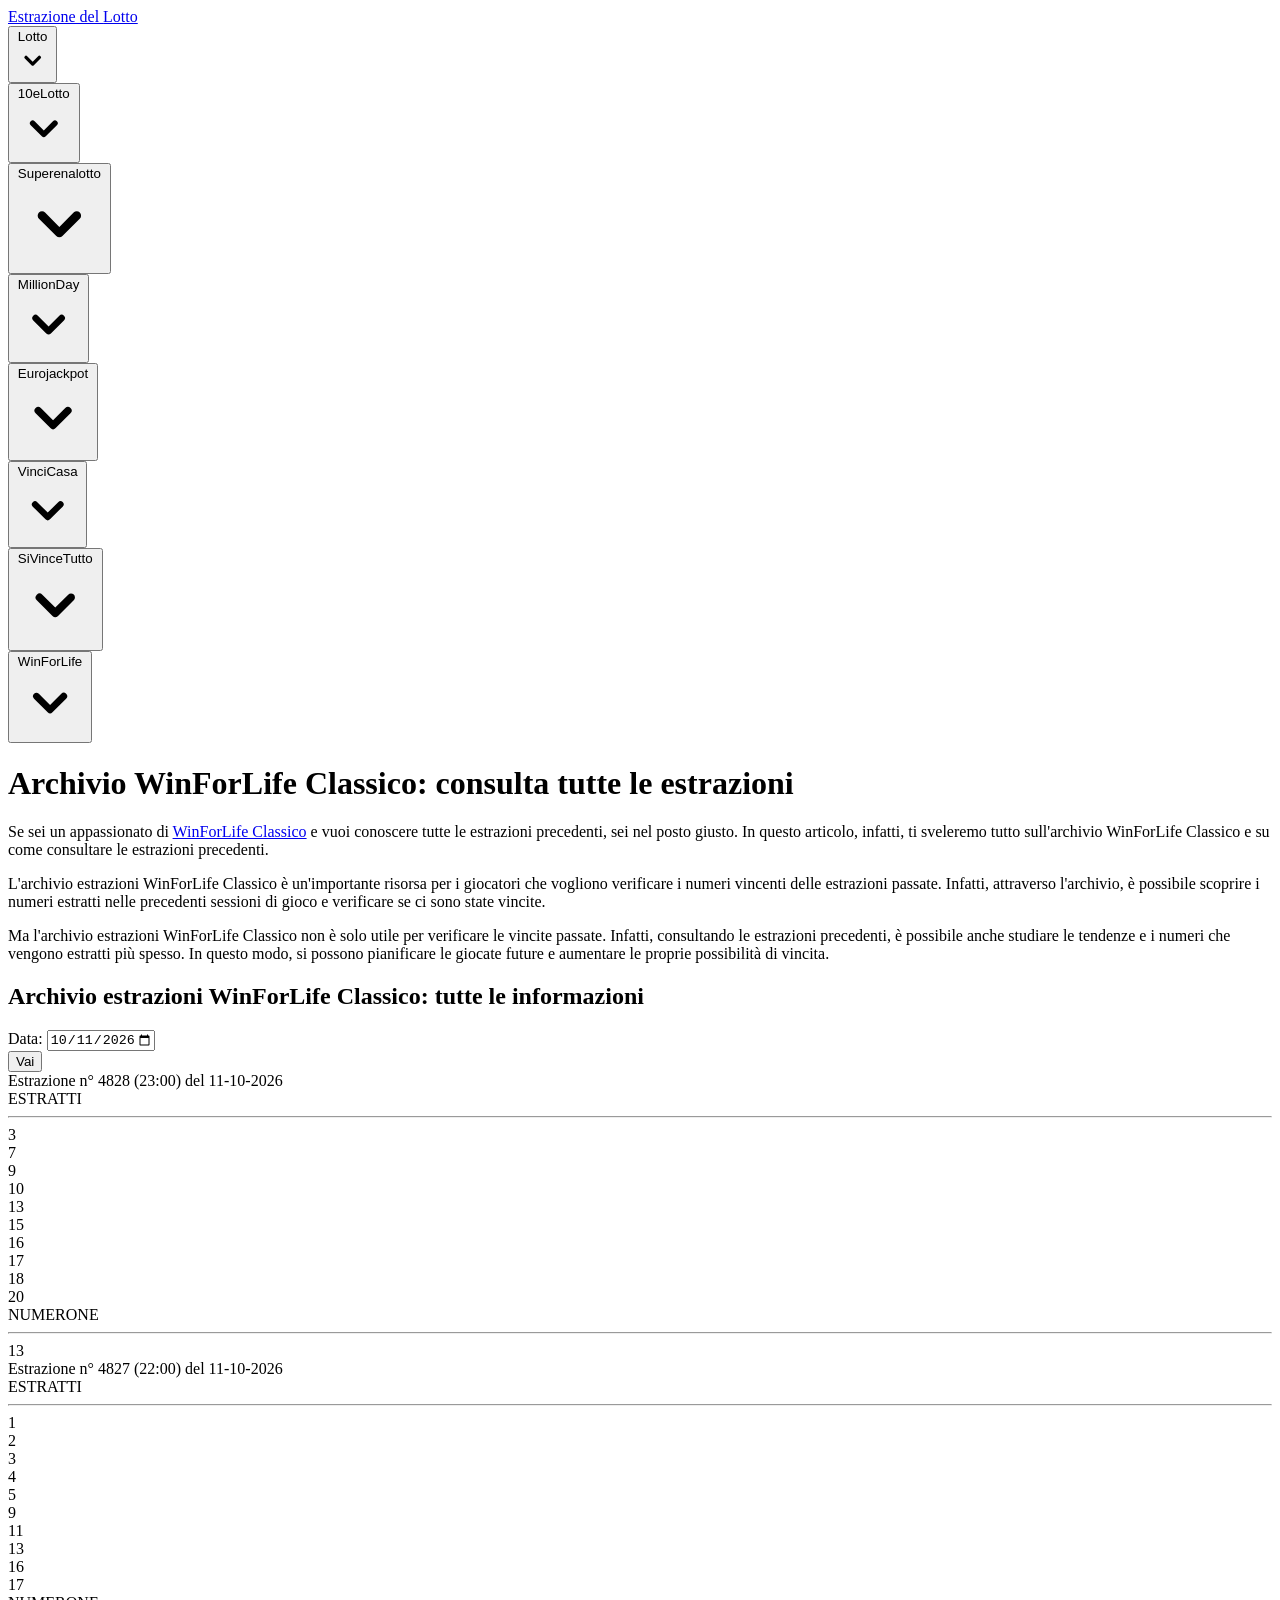
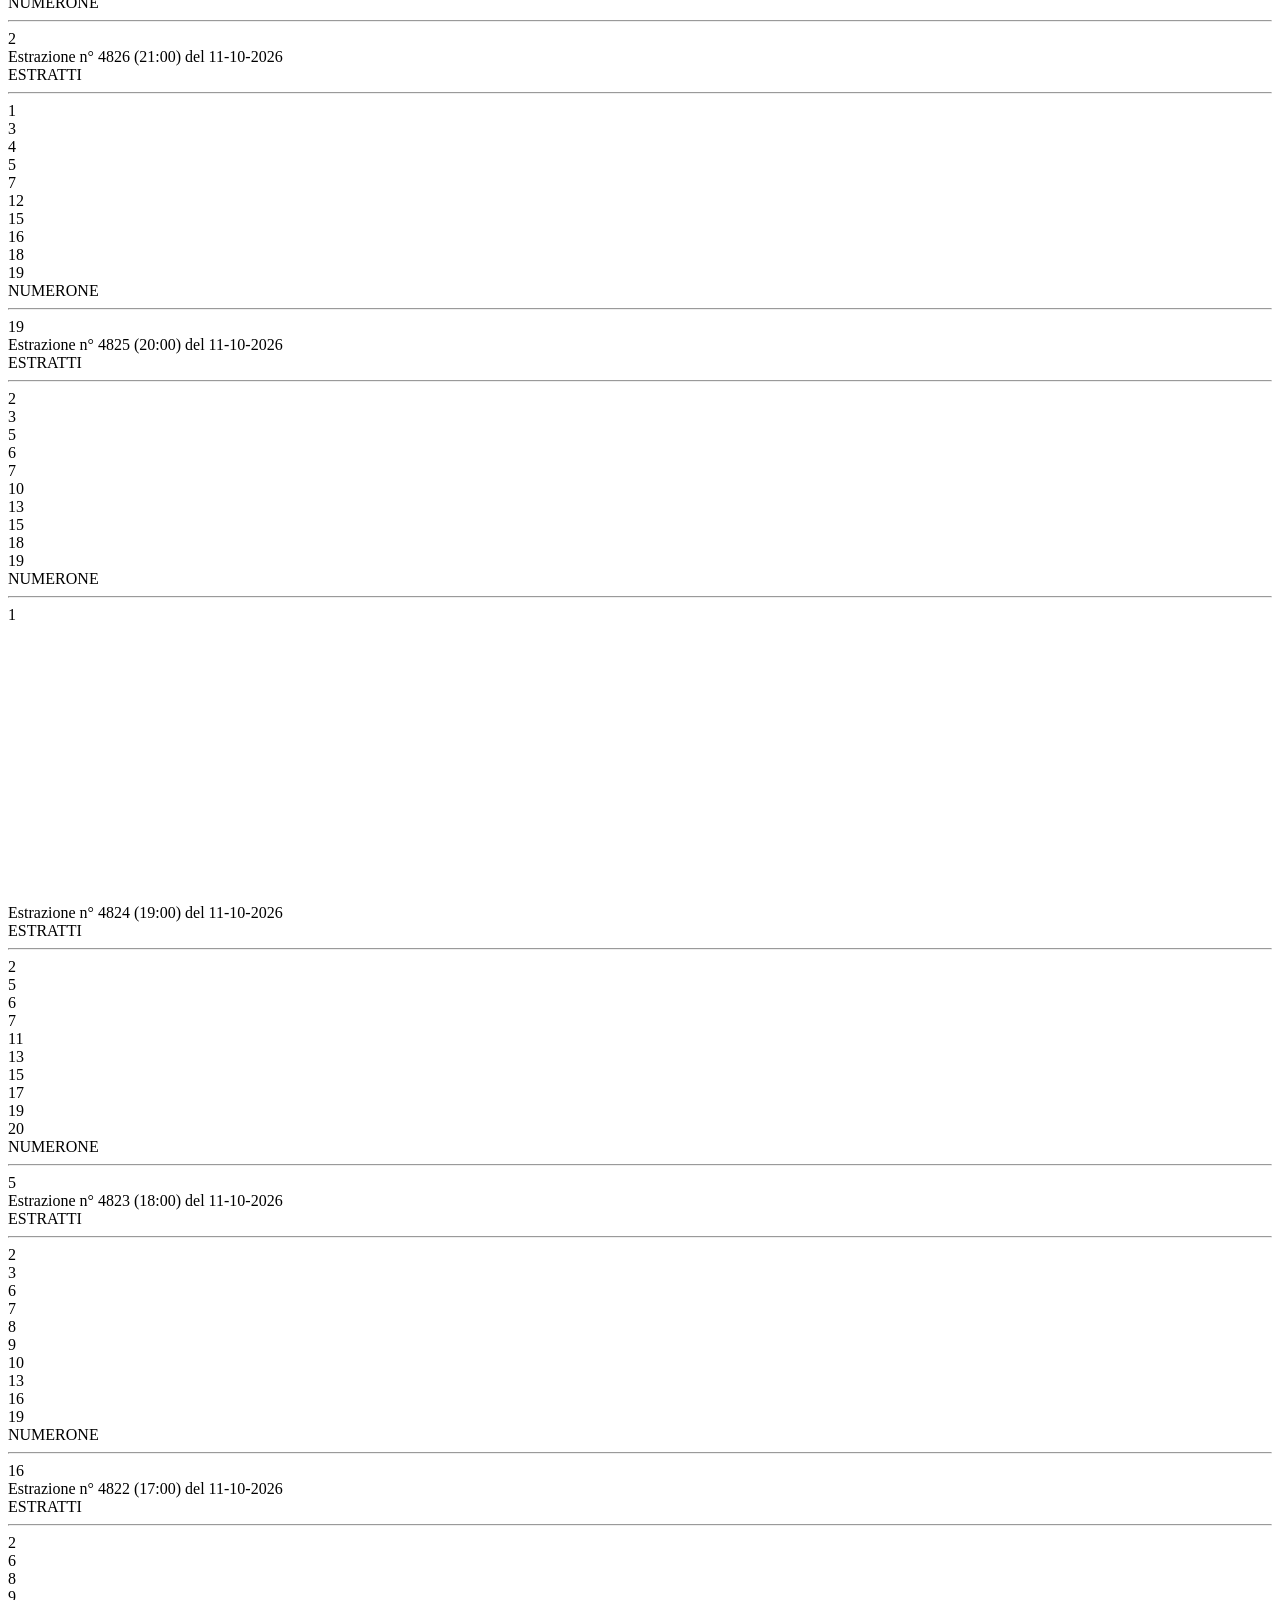
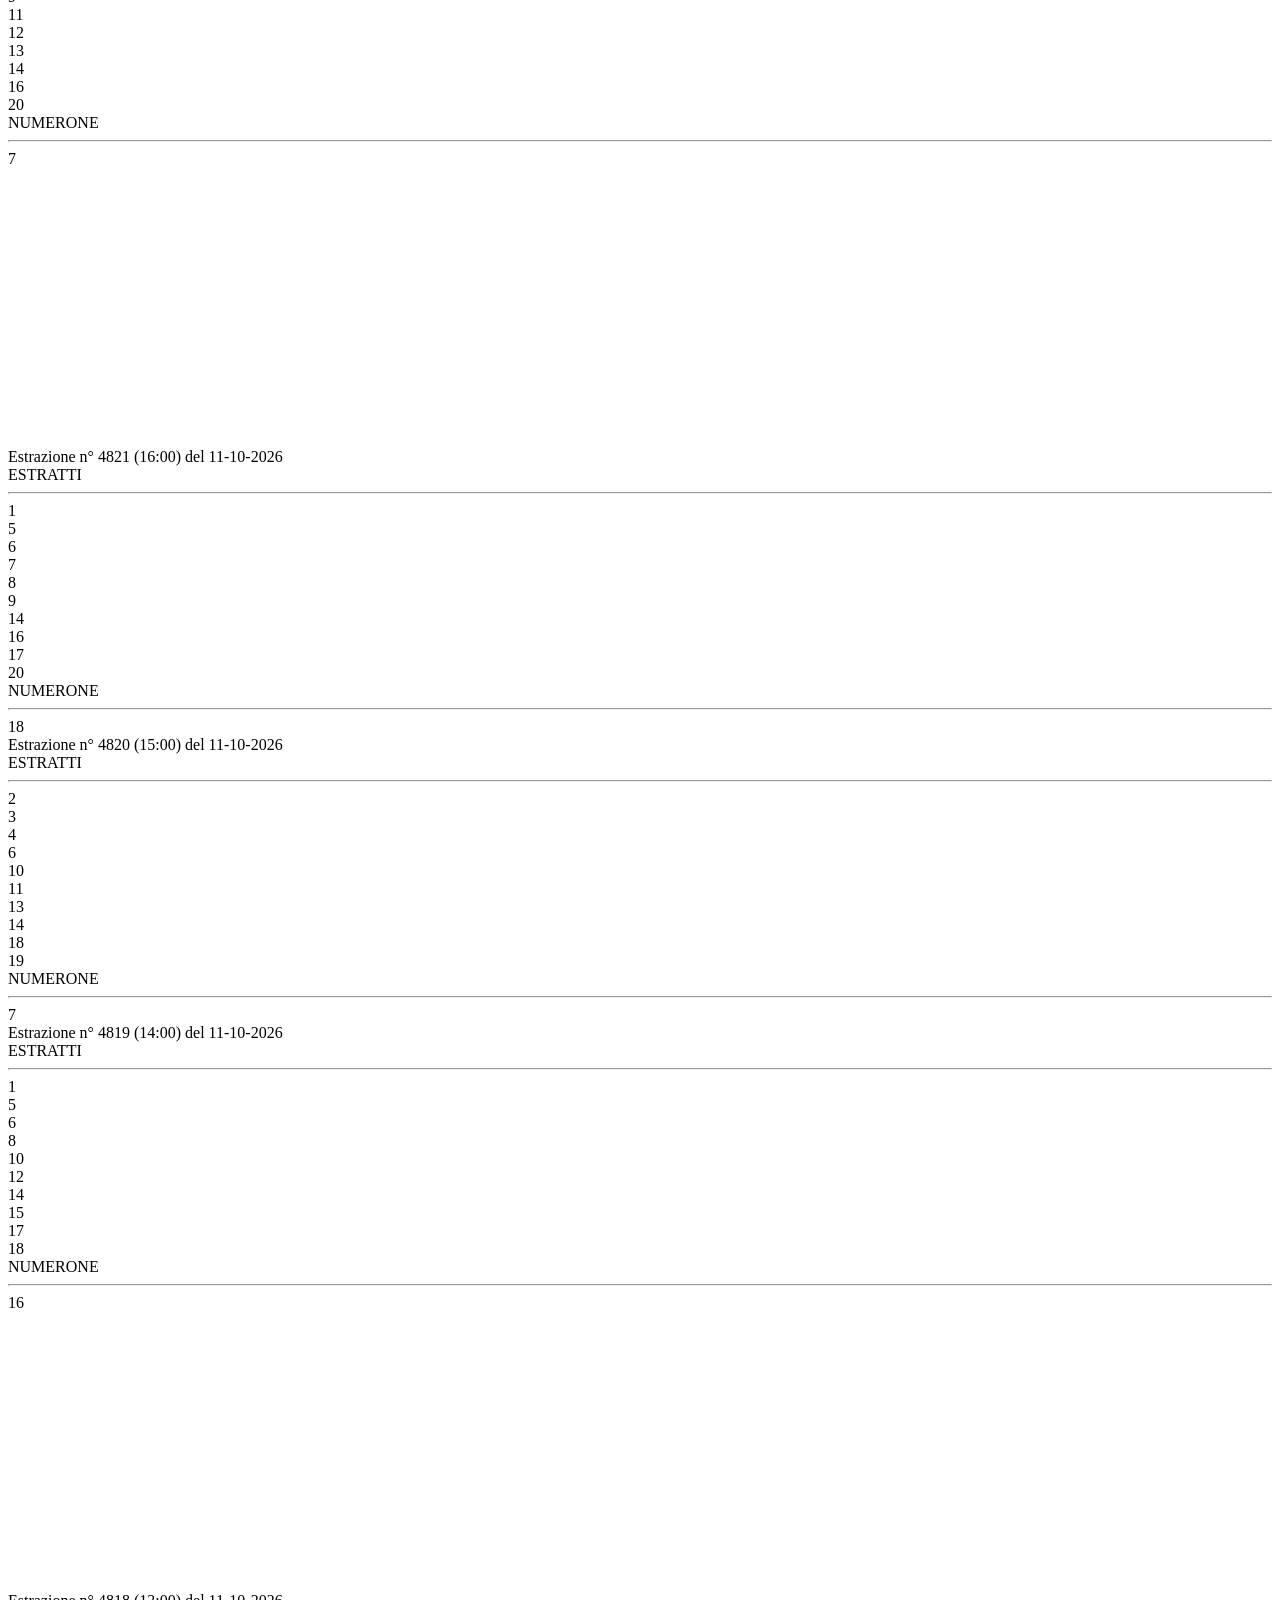
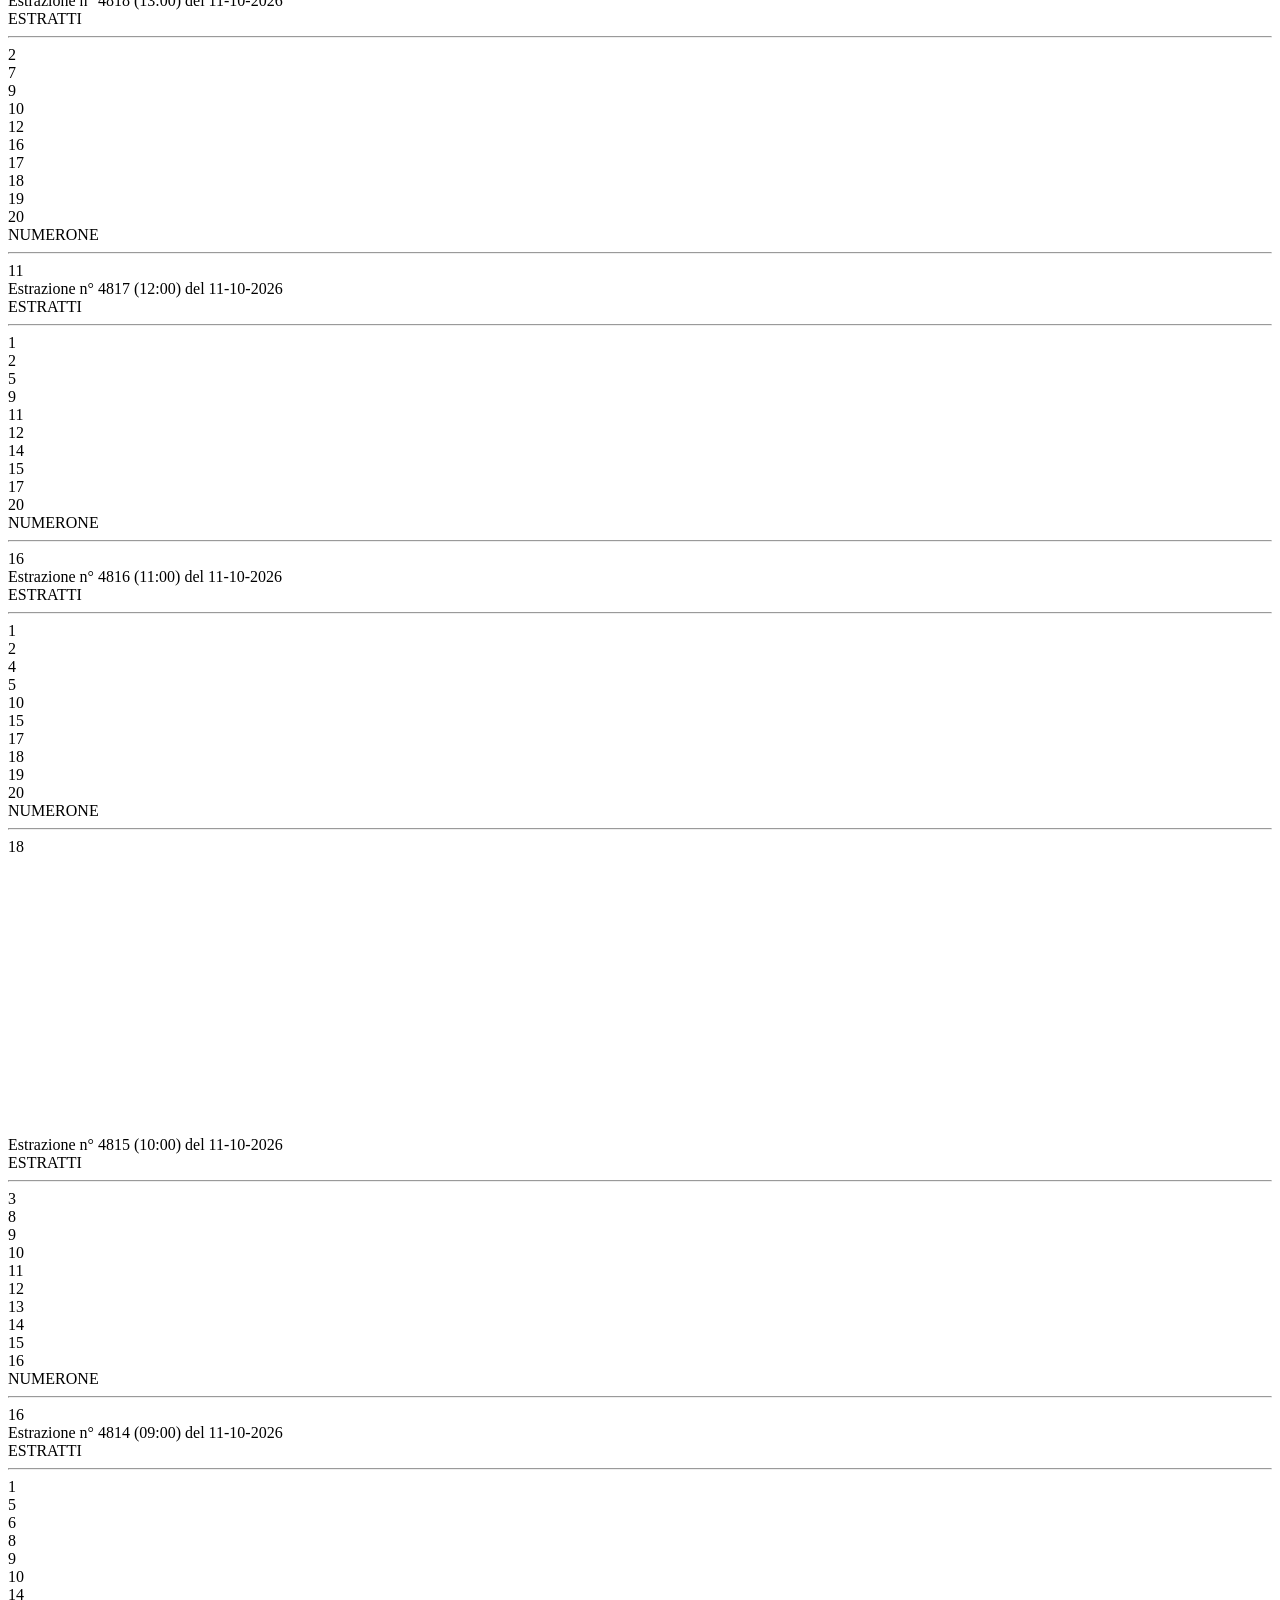
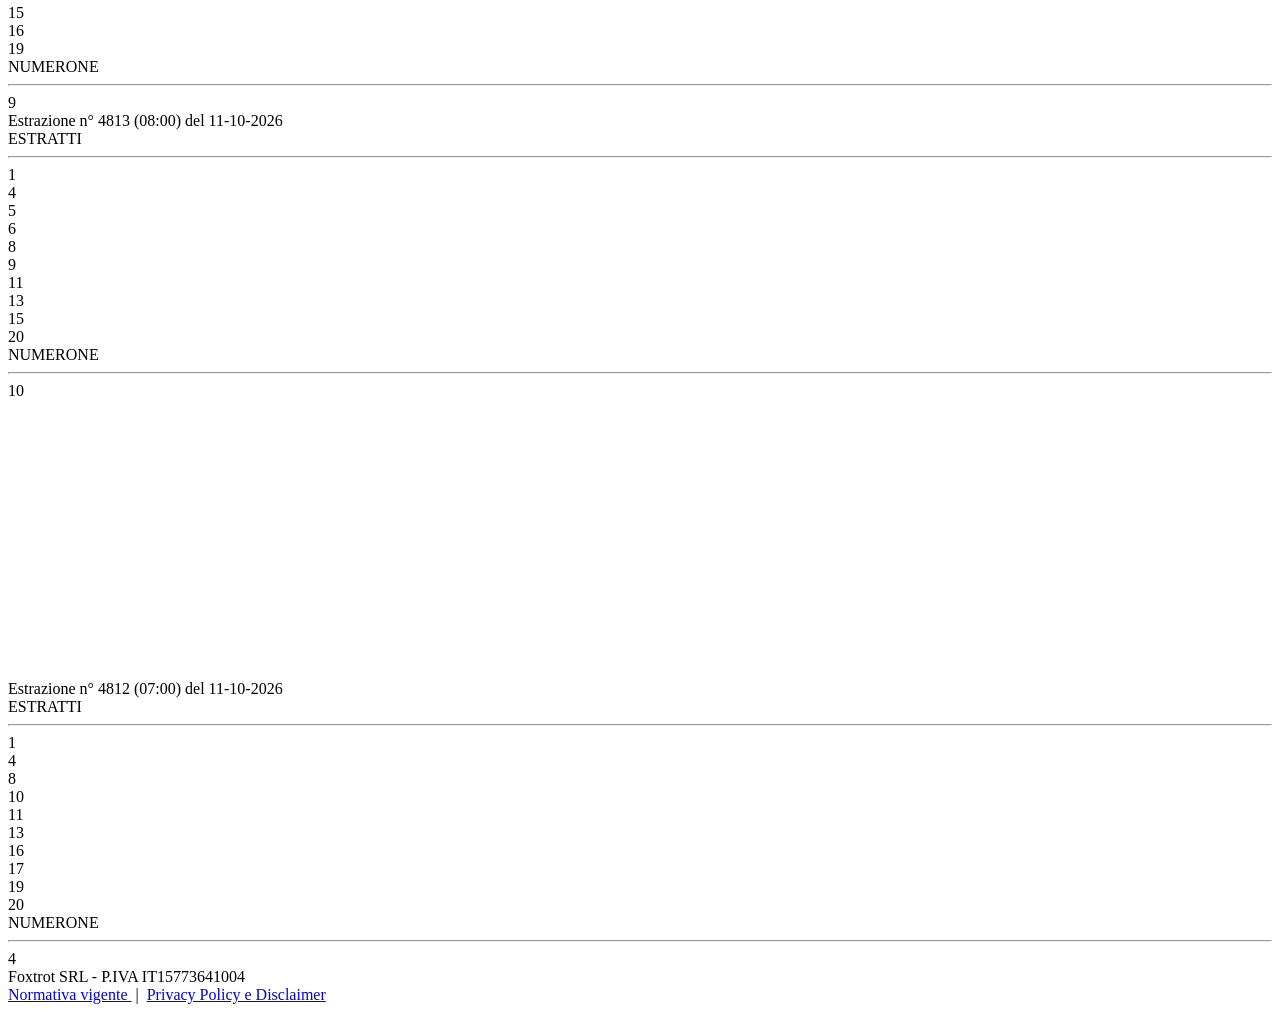
==== commit edaf78cf: "Update Win for Life draws + debug" ====
--- a/debug-wlf.html
+++ b/debug-wlf.html
@@ -974,7 +974,7 @@
     </div>
     <div class="flex items-center max-w-md mx-auto bg-green-500 rounded-md">
         <form action="https://www.estrazionelotto.it/archivio-winforlife/ricerca" method="post" class="mx-auto my-2">
-            <input type="hidden" name="_token" value="QLwKcbmCtjCz7TciQ2psOtP3mcNRWqeRoyBOGrFe">
+            <input type="hidden" name="_token" value="kXJ1eC8INkfwakLfiNfn4tTUkq1uELZV582QCOqy">
             <div class="grid grid-cols-1 ">
 
                 <div class="mt-2 lg:mt-0">
@@ -992,6 +992,120 @@
             <div class="flex flex-col w-full bg-white border border-gray-500 divide-y divide-gray-500 rounded-md">
                 <div class="grid w-full grid-cols-3 px-4 py-2 mx-auto bg-gray-200 rounded-t-md ">
                     <span class="col-span-2 my-auto font-bold text-center text-gray-900 text-xxs xs:text-xs md:text-base">
+                        Estrazione n° 4828
+                        (23:00)
+                    </span>
+                    <span class="my-auto font-bold text-center text-gray-900 text-xxs xs:text-xs md:text-base">
+                        del 11-10-2026
+                    </span>
+                </div>
+
+                <div class="grid grid-cols-3 divide-x divide-gray-500 rounded-bl-md">
+                    <div class="col-span-2 my-auto text-base font-semibold text-center text-black bg-green-200"> ESTRATTI
+                        <hr class="w-1/3 mx-auto border-gray-500">
+                        <div class="divide-y divide-gray-500">
+                            <div class="grid grid-cols-5 py-1 divide-x divide-gray-500 ">
+                                <div class="font-bold text-center text-gray-900 ">
+                                    3</div>
+                                <div class="font-bold text-center text-gray-900 ">
+                                    7</div>
+                                <div class="font-bold text-center text-gray-900 ">
+                                    9</div>
+                                <div class="font-bold text-center text-gray-900">
+                                    10</div>
+                                <div class="font-bold text-center text-gray-900">
+                                    13</div>
+                            </div>
+                            <div class="grid grid-cols-5 py-1 divide-x divide-gray-500 ">
+                                <div class="font-bold text-center text-gray-900">
+                                    15</div>
+                                <div class="font-bold text-center text-gray-900 ">
+                                    16</div>
+                                <div class="font-bold text-center text-gray-900 ">
+                                    17</div>
+                                <div class="font-bold text-center text-gray-900 ">
+                                    18</div>
+                                <div class="font-bold text-center text-gray-900 ">
+                                    20</div>
+                            </div>
+                        </div>
+                    </div>
+
+                    <div class="font-semibold text-center bg-red-100 item-center rounded-br-md"> NUMERONE
+                        <hr class="w-1/3 mx-auto border-gray-500">
+                        <div class="grid grid-cols-1">
+                            <span class="h-4 bg-transparent"> </span>
+                            <span
+                                class="my-auto font-bold text-center text-white mx-auto py-auto w-8 h-8 py-0.5 bg-red-500 border border-white rounded-full">
+                                13</span>
+                        </div>
+                    </div>
+                </div>
+            </div>
+        </div>
+
+
+                    <div class="items-center max-w-md max-h-full mx-auto mt-2 mb-3 ">
+            <div class="flex flex-col w-full bg-white border border-gray-500 divide-y divide-gray-500 rounded-md">
+                <div class="grid w-full grid-cols-3 px-4 py-2 mx-auto bg-gray-200 rounded-t-md ">
+                    <span class="col-span-2 my-auto font-bold text-center text-gray-900 text-xxs xs:text-xs md:text-base">
+                        Estrazione n° 4827
+                        (22:00)
+                    </span>
+                    <span class="my-auto font-bold text-center text-gray-900 text-xxs xs:text-xs md:text-base">
+                        del 11-10-2026
+                    </span>
+                </div>
+
+                <div class="grid grid-cols-3 divide-x divide-gray-500 rounded-bl-md">
+                    <div class="col-span-2 my-auto text-base font-semibold text-center text-black bg-green-200"> ESTRATTI
+                        <hr class="w-1/3 mx-auto border-gray-500">
+                        <div class="divide-y divide-gray-500">
+                            <div class="grid grid-cols-5 py-1 divide-x divide-gray-500 ">
+                                <div class="font-bold text-center text-gray-900 ">
+                                    1</div>
+                                <div class="font-bold text-center text-gray-900 ">
+                                    2</div>
+                                <div class="font-bold text-center text-gray-900 ">
+                                    3</div>
+                                <div class="font-bold text-center text-gray-900">
+                                    4</div>
+                                <div class="font-bold text-center text-gray-900">
+                                    5</div>
+                            </div>
+                            <div class="grid grid-cols-5 py-1 divide-x divide-gray-500 ">
+                                <div class="font-bold text-center text-gray-900">
+                                    9</div>
+                                <div class="font-bold text-center text-gray-900 ">
+                                    11</div>
+                                <div class="font-bold text-center text-gray-900 ">
+                                    13</div>
+                                <div class="font-bold text-center text-gray-900 ">
+                                    16</div>
+                                <div class="font-bold text-center text-gray-900 ">
+                                    17</div>
+                            </div>
+                        </div>
+                    </div>
+
+                    <div class="font-semibold text-center bg-red-100 item-center rounded-br-md"> NUMERONE
+                        <hr class="w-1/3 mx-auto border-gray-500">
+                        <div class="grid grid-cols-1">
+                            <span class="h-4 bg-transparent"> </span>
+                            <span
+                                class="my-auto font-bold text-center text-white mx-auto py-auto w-8 h-8 py-0.5 bg-red-500 border border-white rounded-full">
+                                2</span>
+                        </div>
+                    </div>
+                </div>
+            </div>
+        </div>
+
+
+                    <div class="items-center max-w-md max-h-full mx-auto mt-2 mb-3 ">
+            <div class="flex flex-col w-full bg-white border border-gray-500 divide-y divide-gray-500 rounded-md">
+                <div class="grid w-full grid-cols-3 px-4 py-2 mx-auto bg-gray-200 rounded-t-md ">
+                    <span class="col-span-2 my-auto font-bold text-center text-gray-900 text-xxs xs:text-xs md:text-base">
                         Estrazione n° 4826
                         (21:00)
                     </span>
@@ -1102,7 +1216,9 @@
         </div>
 
 
-                    <div class="items-center max-w-md max-h-full mx-auto mt-2 mb-3 ">
+                    <div class="text-center">
+    <div class="gptslot evo-intext" data-adunitid="2"></div>
+</div>                    <div class="items-center max-w-md max-h-full mx-auto mt-2 mb-3 ">
             <div class="flex flex-col w-full bg-white border border-gray-500 divide-y divide-gray-500 rounded-md">
                 <div class="grid w-full grid-cols-3 px-4 py-2 mx-auto bg-gray-200 rounded-t-md ">
                     <span class="col-span-2 my-auto font-bold text-center text-gray-900 text-xxs xs:text-xs md:text-base">
@@ -1216,69 +1332,69 @@
         </div>
 
 
+                    <div class="items-center max-w-md max-h-full mx-auto mt-2 mb-3 ">
+            <div class="flex flex-col w-full bg-white border border-gray-500 divide-y divide-gray-500 rounded-md">
+                <div class="grid w-full grid-cols-3 px-4 py-2 mx-auto bg-gray-200 rounded-t-md ">
+                    <span class="col-span-2 my-auto font-bold text-center text-gray-900 text-xxs xs:text-xs md:text-base">
+                        Estrazione n° 4822
+                        (17:00)
+                    </span>
+                    <span class="my-auto font-bold text-center text-gray-900 text-xxs xs:text-xs md:text-base">
+                        del 11-10-2026
+                    </span>
+                </div>
+
+                <div class="grid grid-cols-3 divide-x divide-gray-500 rounded-bl-md">
+                    <div class="col-span-2 my-auto text-base font-semibold text-center text-black bg-green-200"> ESTRATTI
+                        <hr class="w-1/3 mx-auto border-gray-500">
+                        <div class="divide-y divide-gray-500">
+                            <div class="grid grid-cols-5 py-1 divide-x divide-gray-500 ">
+                                <div class="font-bold text-center text-gray-900 ">
+                                    2</div>
+                                <div class="font-bold text-center text-gray-900 ">
+                                    6</div>
+                                <div class="font-bold text-center text-gray-900 ">
+                                    8</div>
+                                <div class="font-bold text-center text-gray-900">
+                                    9</div>
+                                <div class="font-bold text-center text-gray-900">
+                                    11</div>
+                            </div>
+                            <div class="grid grid-cols-5 py-1 divide-x divide-gray-500 ">
+                                <div class="font-bold text-center text-gray-900">
+                                    12</div>
+                                <div class="font-bold text-center text-gray-900 ">
+                                    13</div>
+                                <div class="font-bold text-center text-gray-900 ">
+                                    14</div>
+                                <div class="font-bold text-center text-gray-900 ">
+                                    16</div>
+                                <div class="font-bold text-center text-gray-900 ">
+                                    20</div>
+                            </div>
+                        </div>
+                    </div>
+
+                    <div class="font-semibold text-center bg-red-100 item-center rounded-br-md"> NUMERONE
+                        <hr class="w-1/3 mx-auto border-gray-500">
+                        <div class="grid grid-cols-1">
+                            <span class="h-4 bg-transparent"> </span>
+                            <span
+                                class="my-auto font-bold text-center text-white mx-auto py-auto w-8 h-8 py-0.5 bg-red-500 border border-white rounded-full">
+                                7</span>
+                        </div>
+                    </div>
+                </div>
+            </div>
+        </div>
+
+
                     <div class="text-center">
     <div class="gptslot evo-intext" data-adunitid="2"></div>
 </div>                    <div class="items-center max-w-md max-h-full mx-auto mt-2 mb-3 ">
             <div class="flex flex-col w-full bg-white border border-gray-500 divide-y divide-gray-500 rounded-md">
                 <div class="grid w-full grid-cols-3 px-4 py-2 mx-auto bg-gray-200 rounded-t-md ">
                     <span class="col-span-2 my-auto font-bold text-center text-gray-900 text-xxs xs:text-xs md:text-base">
-                        Estrazione n° 4822
-                        (17:00)
-                    </span>
-                    <span class="my-auto font-bold text-center text-gray-900 text-xxs xs:text-xs md:text-base">
-                        del 11-10-2026
-                    </span>
-                </div>
-
-                <div class="grid grid-cols-3 divide-x divide-gray-500 rounded-bl-md">
-                    <div class="col-span-2 my-auto text-base font-semibold text-center text-black bg-green-200"> ESTRATTI
-                        <hr class="w-1/3 mx-auto border-gray-500">
-                        <div class="divide-y divide-gray-500">
-                            <div class="grid grid-cols-5 py-1 divide-x divide-gray-500 ">
-                                <div class="font-bold text-center text-gray-900 ">
-                                    2</div>
-                                <div class="font-bold text-center text-gray-900 ">
-                                    6</div>
-                                <div class="font-bold text-center text-gray-900 ">
-                                    8</div>
-                                <div class="font-bold text-center text-gray-900">
-                                    9</div>
-                                <div class="font-bold text-center text-gray-900">
-                                    11</div>
-                            </div>
-                            <div class="grid grid-cols-5 py-1 divide-x divide-gray-500 ">
-                                <div class="font-bold text-center text-gray-900">
-                                    12</div>
-                                <div class="font-bold text-center text-gray-900 ">
-                                    13</div>
-                                <div class="font-bold text-center text-gray-900 ">
-                                    14</div>
-                                <div class="font-bold text-center text-gray-900 ">
-                                    16</div>
-                                <div class="font-bold text-center text-gray-900 ">
-                                    20</div>
-                            </div>
-                        </div>
-                    </div>
-
-                    <div class="font-semibold text-center bg-red-100 item-center rounded-br-md"> NUMERONE
-                        <hr class="w-1/3 mx-auto border-gray-500">
-                        <div class="grid grid-cols-1">
-                            <span class="h-4 bg-transparent"> </span>
-                            <span
-                                class="my-auto font-bold text-center text-white mx-auto py-auto w-8 h-8 py-0.5 bg-red-500 border border-white rounded-full">
-                                7</span>
-                        </div>
-                    </div>
-                </div>
-            </div>
-        </div>
-
-
-                    <div class="items-center max-w-md max-h-full mx-auto mt-2 mb-3 ">
-            <div class="flex flex-col w-full bg-white border border-gray-500 divide-y divide-gray-500 rounded-md">
-                <div class="grid w-full grid-cols-3 px-4 py-2 mx-auto bg-gray-200 rounded-t-md ">
-                    <span class="col-span-2 my-auto font-bold text-center text-gray-900 text-xxs xs:text-xs md:text-base">
                         Estrazione n° 4821
                         (16:00)
                     </span>
@@ -1389,69 +1505,69 @@
         </div>
 
 
+                    <div class="items-center max-w-md max-h-full mx-auto mt-2 mb-3 ">
+            <div class="flex flex-col w-full bg-white border border-gray-500 divide-y divide-gray-500 rounded-md">
+                <div class="grid w-full grid-cols-3 px-4 py-2 mx-auto bg-gray-200 rounded-t-md ">
+                    <span class="col-span-2 my-auto font-bold text-center text-gray-900 text-xxs xs:text-xs md:text-base">
+                        Estrazione n° 4819
+                        (14:00)
+                    </span>
+                    <span class="my-auto font-bold text-center text-gray-900 text-xxs xs:text-xs md:text-base">
+                        del 11-10-2026
+                    </span>
+                </div>
+
+                <div class="grid grid-cols-3 divide-x divide-gray-500 rounded-bl-md">
+                    <div class="col-span-2 my-auto text-base font-semibold text-center text-black bg-green-200"> ESTRATTI
+                        <hr class="w-1/3 mx-auto border-gray-500">
+                        <div class="divide-y divide-gray-500">
+                            <div class="grid grid-cols-5 py-1 divide-x divide-gray-500 ">
+                                <div class="font-bold text-center text-gray-900 ">
+                                    1</div>
+                                <div class="font-bold text-center text-gray-900 ">
+                                    5</div>
+                                <div class="font-bold text-center text-gray-900 ">
+                                    6</div>
+                                <div class="font-bold text-center text-gray-900">
+                                    8</div>
+                                <div class="font-bold text-center text-gray-900">
+                                    10</div>
+                            </div>
+                            <div class="grid grid-cols-5 py-1 divide-x divide-gray-500 ">
+                                <div class="font-bold text-center text-gray-900">
+                                    12</div>
+                                <div class="font-bold text-center text-gray-900 ">
+                                    14</div>
+                                <div class="font-bold text-center text-gray-900 ">
+                                    15</div>
+                                <div class="font-bold text-center text-gray-900 ">
+                                    17</div>
+                                <div class="font-bold text-center text-gray-900 ">
+                                    18</div>
+                            </div>
+                        </div>
+                    </div>
+
+                    <div class="font-semibold text-center bg-red-100 item-center rounded-br-md"> NUMERONE
+                        <hr class="w-1/3 mx-auto border-gray-500">
+                        <div class="grid grid-cols-1">
+                            <span class="h-4 bg-transparent"> </span>
+                            <span
+                                class="my-auto font-bold text-center text-white mx-auto py-auto w-8 h-8 py-0.5 bg-red-500 border border-white rounded-full">
+                                16</span>
+                        </div>
+                    </div>
+                </div>
+            </div>
+        </div>
+
+
                     <div class="text-center">
     <div class="gptslot evo-intext" data-adunitid="2"></div>
 </div>                    <div class="items-center max-w-md max-h-full mx-auto mt-2 mb-3 ">
             <div class="flex flex-col w-full bg-white border border-gray-500 divide-y divide-gray-500 rounded-md">
                 <div class="grid w-full grid-cols-3 px-4 py-2 mx-auto bg-gray-200 rounded-t-md ">
                     <span class="col-span-2 my-auto font-bold text-center text-gray-900 text-xxs xs:text-xs md:text-base">
-                        Estrazione n° 4819
-                        (14:00)
-                    </span>
-                    <span class="my-auto font-bold text-center text-gray-900 text-xxs xs:text-xs md:text-base">
-                        del 11-10-2026
-                    </span>
-                </div>
-
-                <div class="grid grid-cols-3 divide-x divide-gray-500 rounded-bl-md">
-                    <div class="col-span-2 my-auto text-base font-semibold text-center text-black bg-green-200"> ESTRATTI
-                        <hr class="w-1/3 mx-auto border-gray-500">
-                        <div class="divide-y divide-gray-500">
-                            <div class="grid grid-cols-5 py-1 divide-x divide-gray-500 ">
-                                <div class="font-bold text-center text-gray-900 ">
-                                    1</div>
-                                <div class="font-bold text-center text-gray-900 ">
-                                    5</div>
-                                <div class="font-bold text-center text-gray-900 ">
-                                    6</div>
-                                <div class="font-bold text-center text-gray-900">
-                                    8</div>
-                                <div class="font-bold text-center text-gray-900">
-                                    10</div>
-                            </div>
-                            <div class="grid grid-cols-5 py-1 divide-x divide-gray-500 ">
-                                <div class="font-bold text-center text-gray-900">
-                                    12</div>
-                                <div class="font-bold text-center text-gray-900 ">
-                                    14</div>
-                                <div class="font-bold text-center text-gray-900 ">
-                                    15</div>
-                                <div class="font-bold text-center text-gray-900 ">
-                                    17</div>
-                                <div class="font-bold text-center text-gray-900 ">
-                                    18</div>
-                            </div>
-                        </div>
-                    </div>
-
-                    <div class="font-semibold text-center bg-red-100 item-center rounded-br-md"> NUMERONE
-                        <hr class="w-1/3 mx-auto border-gray-500">
-                        <div class="grid grid-cols-1">
-                            <span class="h-4 bg-transparent"> </span>
-                            <span
-                                class="my-auto font-bold text-center text-white mx-auto py-auto w-8 h-8 py-0.5 bg-red-500 border border-white rounded-full">
-                                16</span>
-                        </div>
-                    </div>
-                </div>
-            </div>
-        </div>
-
-
-                    <div class="items-center max-w-md max-h-full mx-auto mt-2 mb-3 ">
-            <div class="flex flex-col w-full bg-white border border-gray-500 divide-y divide-gray-500 rounded-md">
-                <div class="grid w-full grid-cols-3 px-4 py-2 mx-auto bg-gray-200 rounded-t-md ">
-                    <span class="col-span-2 my-auto font-bold text-center text-gray-900 text-xxs xs:text-xs md:text-base">
                         Estrazione n° 4818
                         (13:00)
                     </span>
@@ -1562,69 +1678,69 @@
         </div>
 
 
+                    <div class="items-center max-w-md max-h-full mx-auto mt-2 mb-3 ">
+            <div class="flex flex-col w-full bg-white border border-gray-500 divide-y divide-gray-500 rounded-md">
+                <div class="grid w-full grid-cols-3 px-4 py-2 mx-auto bg-gray-200 rounded-t-md ">
+                    <span class="col-span-2 my-auto font-bold text-center text-gray-900 text-xxs xs:text-xs md:text-base">
+                        Estrazione n° 4816
+                        (11:00)
+                    </span>
+                    <span class="my-auto font-bold text-center text-gray-900 text-xxs xs:text-xs md:text-base">
+                        del 11-10-2026
+                    </span>
+                </div>
+
+                <div class="grid grid-cols-3 divide-x divide-gray-500 rounded-bl-md">
+                    <div class="col-span-2 my-auto text-base font-semibold text-center text-black bg-green-200"> ESTRATTI
+                        <hr class="w-1/3 mx-auto border-gray-500">
+                        <div class="divide-y divide-gray-500">
+                            <div class="grid grid-cols-5 py-1 divide-x divide-gray-500 ">
+                                <div class="font-bold text-center text-gray-900 ">
+                                    1</div>
+                                <div class="font-bold text-center text-gray-900 ">
+                                    2</div>
+                                <div class="font-bold text-center text-gray-900 ">
+                                    4</div>
+                                <div class="font-bold text-center text-gray-900">
+                                    5</div>
+                                <div class="font-bold text-center text-gray-900">
+                                    10</div>
+                            </div>
+                            <div class="grid grid-cols-5 py-1 divide-x divide-gray-500 ">
+                                <div class="font-bold text-center text-gray-900">
+                                    15</div>
+                                <div class="font-bold text-center text-gray-900 ">
+                                    17</div>
+                                <div class="font-bold text-center text-gray-900 ">
+                                    18</div>
+                                <div class="font-bold text-center text-gray-900 ">
+                                    19</div>
+                                <div class="font-bold text-center text-gray-900 ">
+                                    20</div>
+                            </div>
+                        </div>
+                    </div>
+
+                    <div class="font-semibold text-center bg-red-100 item-center rounded-br-md"> NUMERONE
+                        <hr class="w-1/3 mx-auto border-gray-500">
+                        <div class="grid grid-cols-1">
+                            <span class="h-4 bg-transparent"> </span>
+                            <span
+                                class="my-auto font-bold text-center text-white mx-auto py-auto w-8 h-8 py-0.5 bg-red-500 border border-white rounded-full">
+                                18</span>
+                        </div>
+                    </div>
+                </div>
+            </div>
+        </div>
+
+
                     <div class="text-center">
     <div class="gptslot evo-intext" data-adunitid="2"></div>
 </div>                    <div class="items-center max-w-md max-h-full mx-auto mt-2 mb-3 ">
             <div class="flex flex-col w-full bg-white border border-gray-500 divide-y divide-gray-500 rounded-md">
                 <div class="grid w-full grid-cols-3 px-4 py-2 mx-auto bg-gray-200 rounded-t-md ">
                     <span class="col-span-2 my-auto font-bold text-center text-gray-900 text-xxs xs:text-xs md:text-base">
-                        Estrazione n° 4816
-                        (11:00)
-                    </span>
-                    <span class="my-auto font-bold text-center text-gray-900 text-xxs xs:text-xs md:text-base">
-                        del 11-10-2026
-                    </span>
-                </div>
-
-                <div class="grid grid-cols-3 divide-x divide-gray-500 rounded-bl-md">
-                    <div class="col-span-2 my-auto text-base font-semibold text-center text-black bg-green-200"> ESTRATTI
-                        <hr class="w-1/3 mx-auto border-gray-500">
-                        <div class="divide-y divide-gray-500">
-                            <div class="grid grid-cols-5 py-1 divide-x divide-gray-500 ">
-                                <div class="font-bold text-center text-gray-900 ">
-                                    1</div>
-                                <div class="font-bold text-center text-gray-900 ">
-                                    2</div>
-                                <div class="font-bold text-center text-gray-900 ">
-                                    4</div>
-                                <div class="font-bold text-center text-gray-900">
-                                    5</div>
-                                <div class="font-bold text-center text-gray-900">
-                                    10</div>
-                            </div>
-                            <div class="grid grid-cols-5 py-1 divide-x divide-gray-500 ">
-                                <div class="font-bold text-center text-gray-900">
-                                    15</div>
-                                <div class="font-bold text-center text-gray-900 ">
-                                    17</div>
-                                <div class="font-bold text-center text-gray-900 ">
-                                    18</div>
-                                <div class="font-bold text-center text-gray-900 ">
-                                    19</div>
-                                <div class="font-bold text-center text-gray-900 ">
-                                    20</div>
-                            </div>
-                        </div>
-                    </div>
-
-                    <div class="font-semibold text-center bg-red-100 item-center rounded-br-md"> NUMERONE
-                        <hr class="w-1/3 mx-auto border-gray-500">
-                        <div class="grid grid-cols-1">
-                            <span class="h-4 bg-transparent"> </span>
-                            <span
-                                class="my-auto font-bold text-center text-white mx-auto py-auto w-8 h-8 py-0.5 bg-red-500 border border-white rounded-full">
-                                18</span>
-                        </div>
-                    </div>
-                </div>
-            </div>
-        </div>
-
-
-                    <div class="items-center max-w-md max-h-full mx-auto mt-2 mb-3 ">
-            <div class="flex flex-col w-full bg-white border border-gray-500 divide-y divide-gray-500 rounded-md">
-                <div class="grid w-full grid-cols-3 px-4 py-2 mx-auto bg-gray-200 rounded-t-md ">
-                    <span class="col-span-2 my-auto font-bold text-center text-gray-900 text-xxs xs:text-xs md:text-base">
                         Estrazione n° 4815
                         (10:00)
                     </span>
@@ -1735,69 +1851,69 @@
         </div>
 
 
+                    <div class="items-center max-w-md max-h-full mx-auto mt-2 mb-3 ">
+            <div class="flex flex-col w-full bg-white border border-gray-500 divide-y divide-gray-500 rounded-md">
+                <div class="grid w-full grid-cols-3 px-4 py-2 mx-auto bg-gray-200 rounded-t-md ">
+                    <span class="col-span-2 my-auto font-bold text-center text-gray-900 text-xxs xs:text-xs md:text-base">
+                        Estrazione n° 4813
+                        (08:00)
+                    </span>
+                    <span class="my-auto font-bold text-center text-gray-900 text-xxs xs:text-xs md:text-base">
+                        del 11-10-2026
+                    </span>
+                </div>
+
+                <div class="grid grid-cols-3 divide-x divide-gray-500 rounded-bl-md">
+                    <div class="col-span-2 my-auto text-base font-semibold text-center text-black bg-green-200"> ESTRATTI
+                        <hr class="w-1/3 mx-auto border-gray-500">
+                        <div class="divide-y divide-gray-500">
+                            <div class="grid grid-cols-5 py-1 divide-x divide-gray-500 ">
+                                <div class="font-bold text-center text-gray-900 ">
+                                    1</div>
+                                <div class="font-bold text-center text-gray-900 ">
+                                    4</div>
+                                <div class="font-bold text-center text-gray-900 ">
+                                    5</div>
+                                <div class="font-bold text-center text-gray-900">
+                                    6</div>
+                                <div class="font-bold text-center text-gray-900">
+                                    8</div>
+                            </div>
+                            <div class="grid grid-cols-5 py-1 divide-x divide-gray-500 ">
+                                <div class="font-bold text-center text-gray-900">
+                                    9</div>
+                                <div class="font-bold text-center text-gray-900 ">
+                                    11</div>
+                                <div class="font-bold text-center text-gray-900 ">
+                                    13</div>
+                                <div class="font-bold text-center text-gray-900 ">
+                                    15</div>
+                                <div class="font-bold text-center text-gray-900 ">
+                                    20</div>
+                            </div>
+                        </div>
+                    </div>
+
+                    <div class="font-semibold text-center bg-red-100 item-center rounded-br-md"> NUMERONE
+                        <hr class="w-1/3 mx-auto border-gray-500">
+                        <div class="grid grid-cols-1">
+                            <span class="h-4 bg-transparent"> </span>
+                            <span
+                                class="my-auto font-bold text-center text-white mx-auto py-auto w-8 h-8 py-0.5 bg-red-500 border border-white rounded-full">
+                                10</span>
+                        </div>
+                    </div>
+                </div>
+            </div>
+        </div>
+
+
                     <div class="text-center">
     <div class="gptslot evo-intext" data-adunitid="2"></div>
 </div>                    <div class="items-center max-w-md max-h-full mx-auto mt-2 mb-3 ">
             <div class="flex flex-col w-full bg-white border border-gray-500 divide-y divide-gray-500 rounded-md">
                 <div class="grid w-full grid-cols-3 px-4 py-2 mx-auto bg-gray-200 rounded-t-md ">
                     <span class="col-span-2 my-auto font-bold text-center text-gray-900 text-xxs xs:text-xs md:text-base">
-                        Estrazione n° 4813
-                        (08:00)
-                    </span>
-                    <span class="my-auto font-bold text-center text-gray-900 text-xxs xs:text-xs md:text-base">
-                        del 11-10-2026
-                    </span>
-                </div>
-
-                <div class="grid grid-cols-3 divide-x divide-gray-500 rounded-bl-md">
-                    <div class="col-span-2 my-auto text-base font-semibold text-center text-black bg-green-200"> ESTRATTI
-                        <hr class="w-1/3 mx-auto border-gray-500">
-                        <div class="divide-y divide-gray-500">
-                            <div class="grid grid-cols-5 py-1 divide-x divide-gray-500 ">
-                                <div class="font-bold text-center text-gray-900 ">
-                                    1</div>
-                                <div class="font-bold text-center text-gray-900 ">
-                                    4</div>
-                                <div class="font-bold text-center text-gray-900 ">
-                                    5</div>
-                                <div class="font-bold text-center text-gray-900">
-                                    6</div>
-                                <div class="font-bold text-center text-gray-900">
-                                    8</div>
-                            </div>
-                            <div class="grid grid-cols-5 py-1 divide-x divide-gray-500 ">
-                                <div class="font-bold text-center text-gray-900">
-                                    9</div>
-                                <div class="font-bold text-center text-gray-900 ">
-                                    11</div>
-                                <div class="font-bold text-center text-gray-900 ">
-                                    13</div>
-                                <div class="font-bold text-center text-gray-900 ">
-                                    15</div>
-                                <div class="font-bold text-center text-gray-900 ">
-                                    20</div>
-                            </div>
-                        </div>
-                    </div>
-
-                    <div class="font-semibold text-center bg-red-100 item-center rounded-br-md"> NUMERONE
-                        <hr class="w-1/3 mx-auto border-gray-500">
-                        <div class="grid grid-cols-1">
-                            <span class="h-4 bg-transparent"> </span>
-                            <span
-                                class="my-auto font-bold text-center text-white mx-auto py-auto w-8 h-8 py-0.5 bg-red-500 border border-white rounded-full">
-                                10</span>
-                        </div>
-                    </div>
-                </div>
-            </div>
-        </div>
-
-
-                    <div class="items-center max-w-md max-h-full mx-auto mt-2 mb-3 ">
-            <div class="flex flex-col w-full bg-white border border-gray-500 divide-y divide-gray-500 rounded-md">
-                <div class="grid w-full grid-cols-3 px-4 py-2 mx-auto bg-gray-200 rounded-t-md ">
-                    <span class="col-span-2 my-auto font-bold text-center text-gray-900 text-xxs xs:text-xs md:text-base">
                         Estrazione n° 4812
                         (07:00)
                     </span>
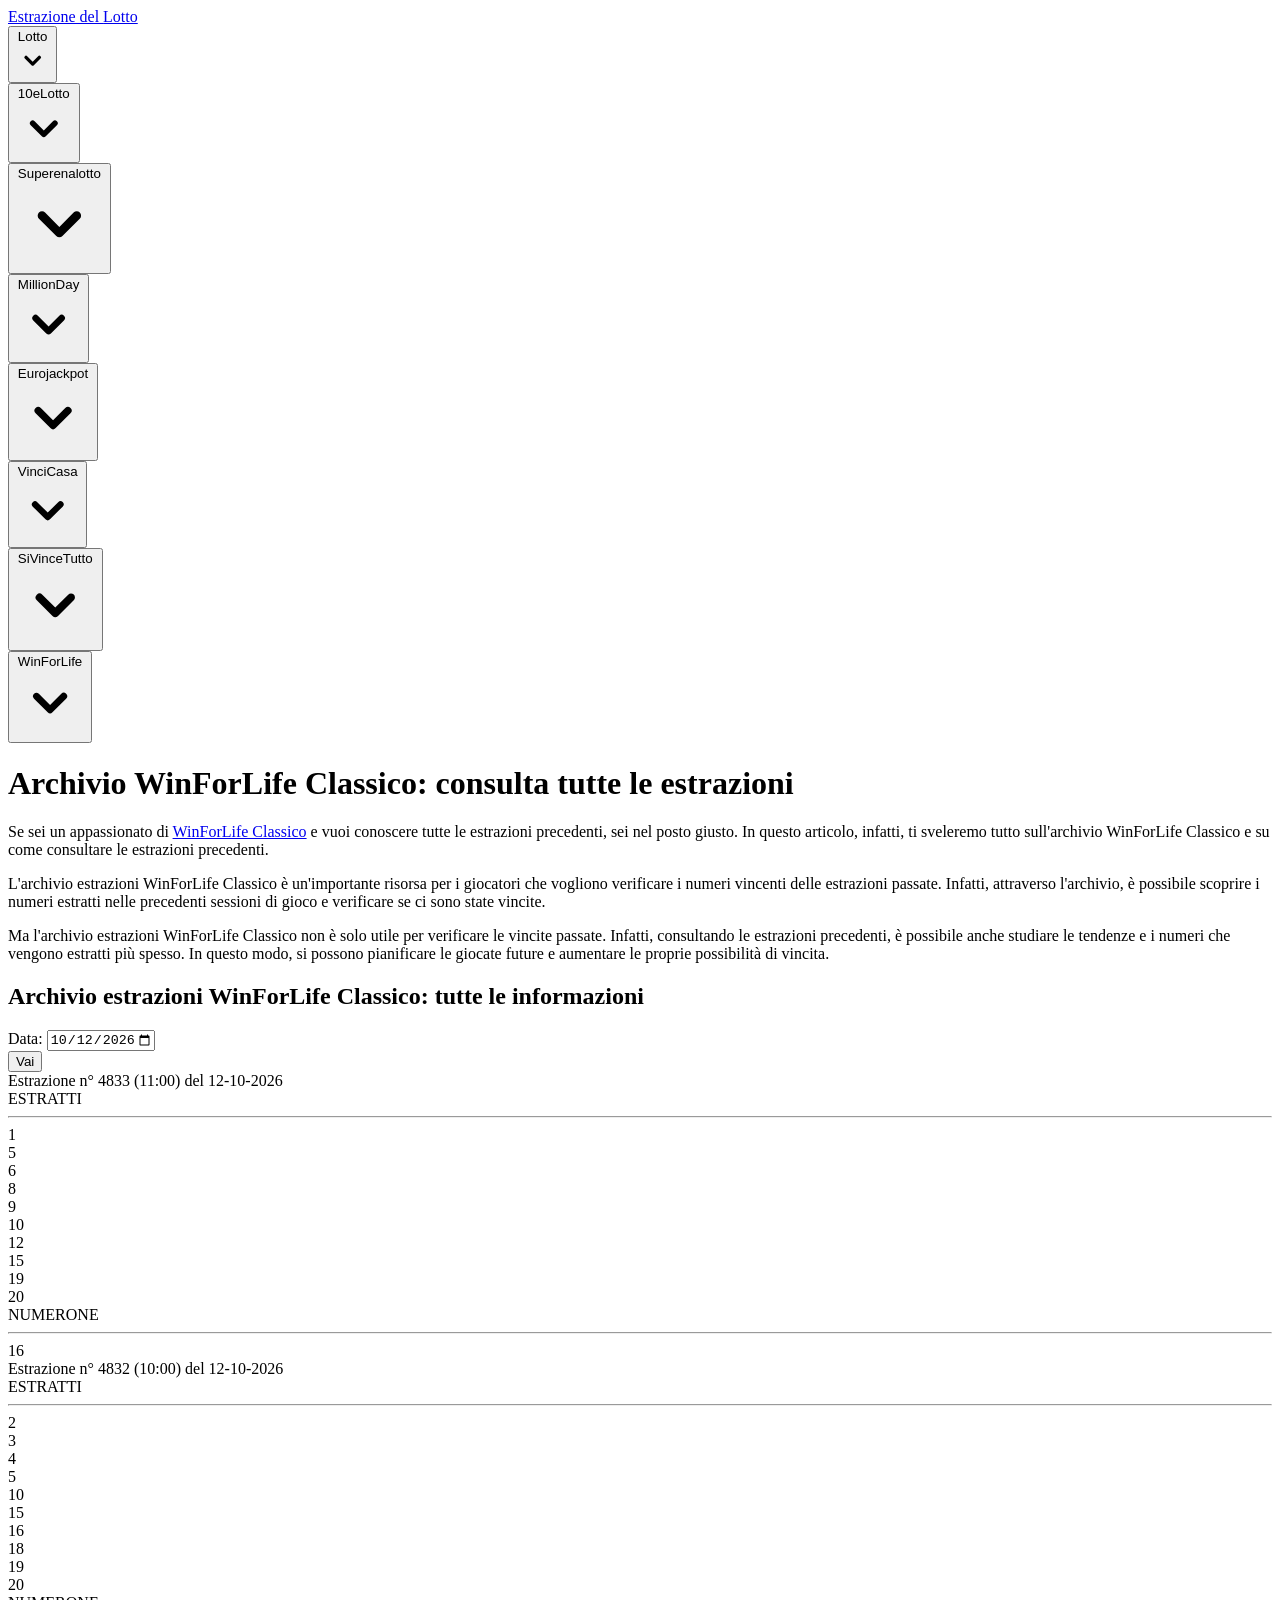
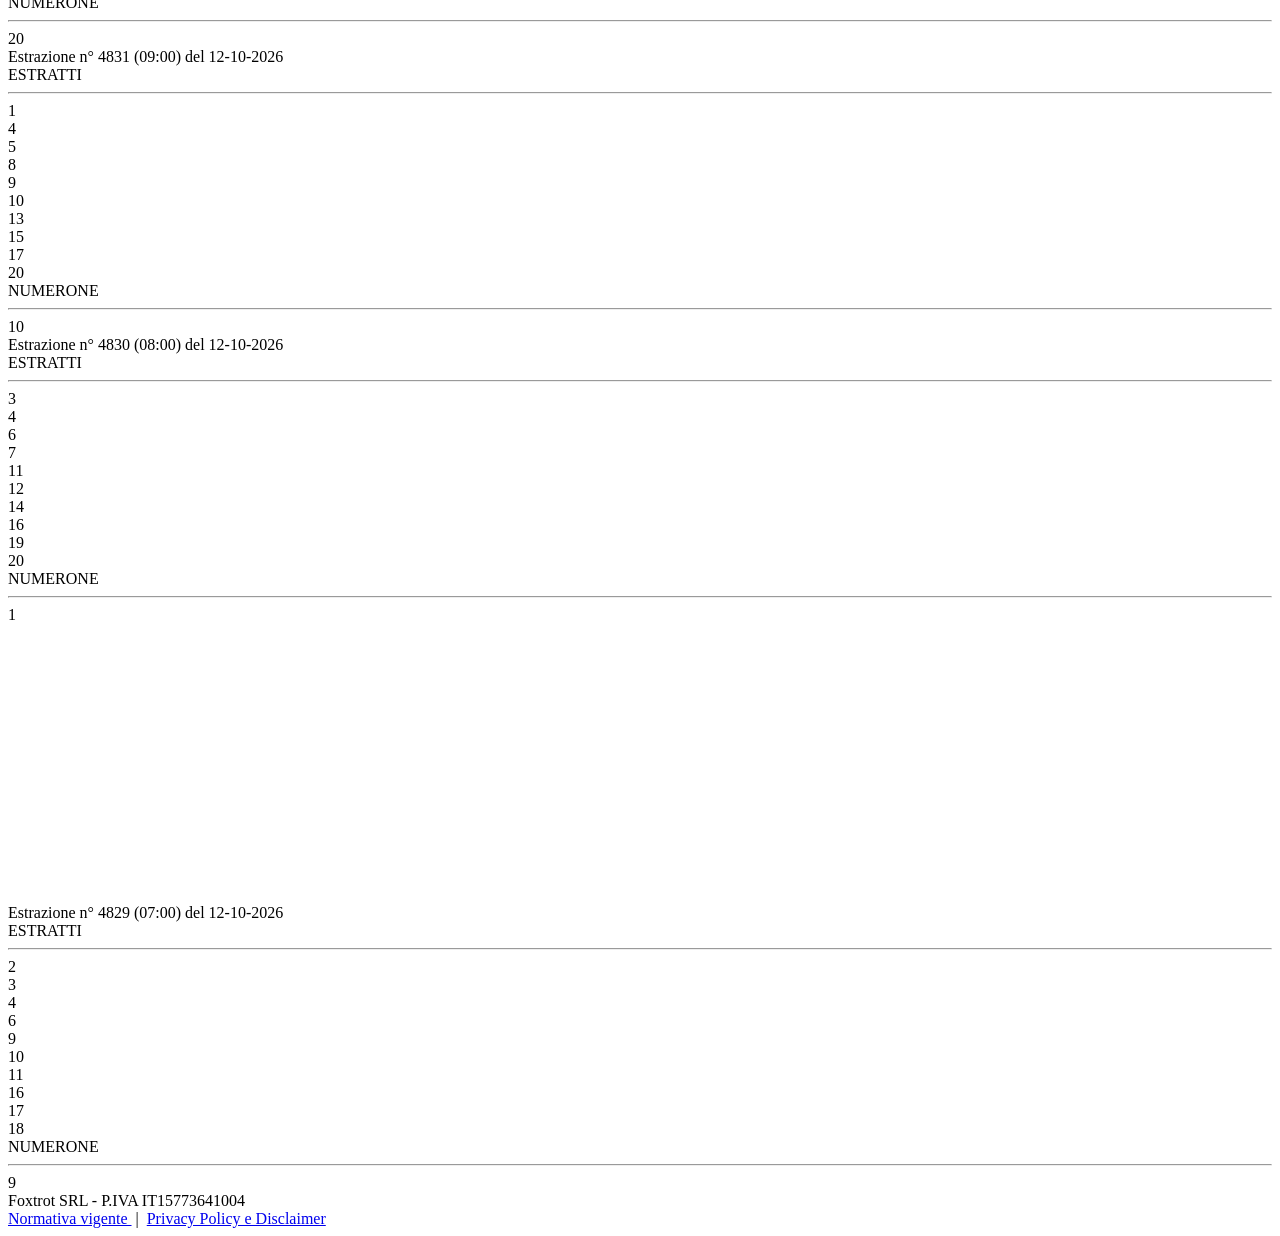
==== commit dbef8bca: "Update Win for Life draws + debug" ====
--- a/debug-wlf.html
+++ b/debug-wlf.html
@@ -974,14 +974,14 @@
     </div>
     <div class="flex items-center max-w-md mx-auto bg-green-500 rounded-md">
         <form action="https://www.estrazionelotto.it/archivio-winforlife/ricerca" method="post" class="mx-auto my-2">
-            <input type="hidden" name="_token" value="kXJ1eC8INkfwakLfiNfn4tTUkq1uELZV582QCOqy">
+            <input type="hidden" name="_token" value="4pHGThoWBTpfohQ15BQZSq291tIHl6FJkypkvuRJ">
             <div class="grid grid-cols-1 ">
 
                 <div class="mt-2 lg:mt-0">
                     <label for="data" class="ml-2 font-semibold text-white">Data:</label>
                     <input type="date" id="data" name="data" class="px-2 rounded-md "
-                        value="2026-10-11" min="2022-01-25"
-                        max="2026-10-11">
+                        value="2026-10-12" min="2022-01-25"
+                        max="2026-10-12">
                 </div>
             </div>
             <input type="submit" value="Vai"
@@ -992,11 +992,11 @@
             <div class="flex flex-col w-full bg-white border border-gray-500 divide-y divide-gray-500 rounded-md">
                 <div class="grid w-full grid-cols-3 px-4 py-2 mx-auto bg-gray-200 rounded-t-md ">
                     <span class="col-span-2 my-auto font-bold text-center text-gray-900 text-xxs xs:text-xs md:text-base">
-                        Estrazione n° 4828
-                        (23:00)
+                        Estrazione n° 4833
+                        (11:00)
                     </span>
                     <span class="my-auto font-bold text-center text-gray-900 text-xxs xs:text-xs md:text-base">
-                        del 11-10-2026
+                        del 12-10-2026
                     </span>
                 </div>
 
@@ -1006,25 +1006,25 @@
                         <div class="divide-y divide-gray-500">
                             <div class="grid grid-cols-5 py-1 divide-x divide-gray-500 ">
                                 <div class="font-bold text-center text-gray-900 ">
-                                    3</div>
-                                <div class="font-bold text-center text-gray-900 ">
-                                    7</div>
-                                <div class="font-bold text-center text-gray-900 ">
+                                    1</div>
+                                <div class="font-bold text-center text-gray-900 ">
+                                    5</div>
+                                <div class="font-bold text-center text-gray-900 ">
+                                    6</div>
+                                <div class="font-bold text-center text-gray-900">
+                                    8</div>
+                                <div class="font-bold text-center text-gray-900">
                                     9</div>
-                                <div class="font-bold text-center text-gray-900">
-                                    10</div>
-                                <div class="font-bold text-center text-gray-900">
-                                    13</div>
                             </div>
                             <div class="grid grid-cols-5 py-1 divide-x divide-gray-500 ">
                                 <div class="font-bold text-center text-gray-900">
+                                    10</div>
+                                <div class="font-bold text-center text-gray-900 ">
+                                    12</div>
+                                <div class="font-bold text-center text-gray-900 ">
                                     15</div>
                                 <div class="font-bold text-center text-gray-900 ">
-                                    16</div>
-                                <div class="font-bold text-center text-gray-900 ">
-                                    17</div>
-                                <div class="font-bold text-center text-gray-900 ">
-                                    18</div>
+                                    19</div>
                                 <div class="font-bold text-center text-gray-900 ">
                                     20</div>
                             </div>
@@ -1037,7 +1037,7 @@
                             <span class="h-4 bg-transparent"> </span>
                             <span
                                 class="my-auto font-bold text-center text-white mx-auto py-auto w-8 h-8 py-0.5 bg-red-500 border border-white rounded-full">
-                                13</span>
+                                16</span>
                         </div>
                     </div>
                 </div>
@@ -1049,11 +1049,11 @@
             <div class="flex flex-col w-full bg-white border border-gray-500 divide-y divide-gray-500 rounded-md">
                 <div class="grid w-full grid-cols-3 px-4 py-2 mx-auto bg-gray-200 rounded-t-md ">
                     <span class="col-span-2 my-auto font-bold text-center text-gray-900 text-xxs xs:text-xs md:text-base">
-                        Estrazione n° 4827
-                        (22:00)
+                        Estrazione n° 4832
+                        (10:00)
                     </span>
                     <span class="my-auto font-bold text-center text-gray-900 text-xxs xs:text-xs md:text-base">
-                        del 11-10-2026
+                        del 12-10-2026
                     </span>
                 </div>
 
@@ -1063,27 +1063,27 @@
                         <div class="divide-y divide-gray-500">
                             <div class="grid grid-cols-5 py-1 divide-x divide-gray-500 ">
                                 <div class="font-bold text-center text-gray-900 ">
-                                    1</div>
-                                <div class="font-bold text-center text-gray-900 ">
                                     2</div>
                                 <div class="font-bold text-center text-gray-900 ">
                                     3</div>
-                                <div class="font-bold text-center text-gray-900">
+                                <div class="font-bold text-center text-gray-900 ">
                                     4</div>
                                 <div class="font-bold text-center text-gray-900">
                                     5</div>
+                                <div class="font-bold text-center text-gray-900">
+                                    10</div>
                             </div>
                             <div class="grid grid-cols-5 py-1 divide-x divide-gray-500 ">
                                 <div class="font-bold text-center text-gray-900">
-                                    9</div>
-                                <div class="font-bold text-center text-gray-900 ">
-                                    11</div>
-                                <div class="font-bold text-center text-gray-900 ">
-                                    13</div>
+                                    15</div>
                                 <div class="font-bold text-center text-gray-900 ">
                                     16</div>
                                 <div class="font-bold text-center text-gray-900 ">
-                                    17</div>
+                                    18</div>
+                                <div class="font-bold text-center text-gray-900 ">
+                                    19</div>
+                                <div class="font-bold text-center text-gray-900 ">
+                                    20</div>
                             </div>
                         </div>
                     </div>
@@ -1094,7 +1094,7 @@
                             <span class="h-4 bg-transparent"> </span>
                             <span
                                 class="my-auto font-bold text-center text-white mx-auto py-auto w-8 h-8 py-0.5 bg-red-500 border border-white rounded-full">
-                                2</span>
+                                20</span>
                         </div>
                     </div>
                 </div>
@@ -1106,11 +1106,11 @@
             <div class="flex flex-col w-full bg-white border border-gray-500 divide-y divide-gray-500 rounded-md">
                 <div class="grid w-full grid-cols-3 px-4 py-2 mx-auto bg-gray-200 rounded-t-md ">
                     <span class="col-span-2 my-auto font-bold text-center text-gray-900 text-xxs xs:text-xs md:text-base">
-                        Estrazione n° 4826
-                        (21:00)
+                        Estrazione n° 4831
+                        (09:00)
                     </span>
                     <span class="my-auto font-bold text-center text-gray-900 text-xxs xs:text-xs md:text-base">
-                        del 11-10-2026
+                        del 12-10-2026
                     </span>
                 </div>
 
@@ -1122,25 +1122,25 @@
                                 <div class="font-bold text-center text-gray-900 ">
                                     1</div>
                                 <div class="font-bold text-center text-gray-900 ">
-                                    3</div>
-                                <div class="font-bold text-center text-gray-900 ">
                                     4</div>
-                                <div class="font-bold text-center text-gray-900">
+                                <div class="font-bold text-center text-gray-900 ">
                                     5</div>
                                 <div class="font-bold text-center text-gray-900">
-                                    7</div>
+                                    8</div>
+                                <div class="font-bold text-center text-gray-900">
+                                    9</div>
                             </div>
                             <div class="grid grid-cols-5 py-1 divide-x divide-gray-500 ">
                                 <div class="font-bold text-center text-gray-900">
-                                    12</div>
+                                    10</div>
+                                <div class="font-bold text-center text-gray-900 ">
+                                    13</div>
                                 <div class="font-bold text-center text-gray-900 ">
                                     15</div>
                                 <div class="font-bold text-center text-gray-900 ">
-                                    16</div>
-                                <div class="font-bold text-center text-gray-900 ">
-                                    18</div>
-                                <div class="font-bold text-center text-gray-900 ">
-                                    19</div>
+                                    17</div>
+                                <div class="font-bold text-center text-gray-900 ">
+                                    20</div>
                             </div>
                         </div>
                     </div>
@@ -1151,7 +1151,7 @@
                             <span class="h-4 bg-transparent"> </span>
                             <span
                                 class="my-auto font-bold text-center text-white mx-auto py-auto w-8 h-8 py-0.5 bg-red-500 border border-white rounded-full">
-                                19</span>
+                                10</span>
                         </div>
                     </div>
                 </div>
@@ -1163,11 +1163,11 @@
             <div class="flex flex-col w-full bg-white border border-gray-500 divide-y divide-gray-500 rounded-md">
                 <div class="grid w-full grid-cols-3 px-4 py-2 mx-auto bg-gray-200 rounded-t-md ">
                     <span class="col-span-2 my-auto font-bold text-center text-gray-900 text-xxs xs:text-xs md:text-base">
-                        Estrazione n° 4825
-                        (20:00)
+                        Estrazione n° 4830
+                        (08:00)
                     </span>
                     <span class="my-auto font-bold text-center text-gray-900 text-xxs xs:text-xs md:text-base">
-                        del 11-10-2026
+                        del 12-10-2026
                     </span>
                 </div>
 
@@ -1177,27 +1177,27 @@
                         <div class="divide-y divide-gray-500">
                             <div class="grid grid-cols-5 py-1 divide-x divide-gray-500 ">
                                 <div class="font-bold text-center text-gray-900 ">
-                                    2</div>
-                                <div class="font-bold text-center text-gray-900 ">
                                     3</div>
                                 <div class="font-bold text-center text-gray-900 ">
-                                    5</div>
-                                <div class="font-bold text-center text-gray-900">
+                                    4</div>
+                                <div class="font-bold text-center text-gray-900 ">
                                     6</div>
                                 <div class="font-bold text-center text-gray-900">
                                     7</div>
+                                <div class="font-bold text-center text-gray-900">
+                                    11</div>
                             </div>
                             <div class="grid grid-cols-5 py-1 divide-x divide-gray-500 ">
                                 <div class="font-bold text-center text-gray-900">
-                                    10</div>
-                                <div class="font-bold text-center text-gray-900 ">
-                                    13</div>
-                                <div class="font-bold text-center text-gray-900 ">
-                                    15</div>
-                                <div class="font-bold text-center text-gray-900 ">
-                                    18</div>
+                                    12</div>
+                                <div class="font-bold text-center text-gray-900 ">
+                                    14</div>
+                                <div class="font-bold text-center text-gray-900 ">
+                                    16</div>
                                 <div class="font-bold text-center text-gray-900 ">
                                     19</div>
+                                <div class="font-bold text-center text-gray-900 ">
+                                    20</div>
                             </div>
                         </div>
                     </div>
@@ -1222,11 +1222,11 @@
             <div class="flex flex-col w-full bg-white border border-gray-500 divide-y divide-gray-500 rounded-md">
                 <div class="grid w-full grid-cols-3 px-4 py-2 mx-auto bg-gray-200 rounded-t-md ">
                     <span class="col-span-2 my-auto font-bold text-center text-gray-900 text-xxs xs:text-xs md:text-base">
-                        Estrazione n° 4824
-                        (19:00)
+                        Estrazione n° 4829
+                        (07:00)
                     </span>
                     <span class="my-auto font-bold text-center text-gray-900 text-xxs xs:text-xs md:text-base">
-                        del 11-10-2026
+                        del 12-10-2026
                     </span>
                 </div>
 
@@ -1238,587 +1238,11 @@
                                 <div class="font-bold text-center text-gray-900 ">
                                     2</div>
                                 <div class="font-bold text-center text-gray-900 ">
-                                    5</div>
-                                <div class="font-bold text-center text-gray-900 ">
+                                    3</div>
+                                <div class="font-bold text-center text-gray-900 ">
+                                    4</div>
+                                <div class="font-bold text-center text-gray-900">
                                     6</div>
-                                <div class="font-bold text-center text-gray-900">
-                                    7</div>
-                                <div class="font-bold text-center text-gray-900">
-                                    11</div>
-                            </div>
-                            <div class="grid grid-cols-5 py-1 divide-x divide-gray-500 ">
-                                <div class="font-bold text-center text-gray-900">
-                                    13</div>
-                                <div class="font-bold text-center text-gray-900 ">
-                                    15</div>
-                                <div class="font-bold text-center text-gray-900 ">
-                                    17</div>
-                                <div class="font-bold text-center text-gray-900 ">
-                                    19</div>
-                                <div class="font-bold text-center text-gray-900 ">
-                                    20</div>
-                            </div>
-                        </div>
-                    </div>
-
-                    <div class="font-semibold text-center bg-red-100 item-center rounded-br-md"> NUMERONE
-                        <hr class="w-1/3 mx-auto border-gray-500">
-                        <div class="grid grid-cols-1">
-                            <span class="h-4 bg-transparent"> </span>
-                            <span
-                                class="my-auto font-bold text-center text-white mx-auto py-auto w-8 h-8 py-0.5 bg-red-500 border border-white rounded-full">
-                                5</span>
-                        </div>
-                    </div>
-                </div>
-            </div>
-        </div>
-
-
-                    <div class="items-center max-w-md max-h-full mx-auto mt-2 mb-3 ">
-            <div class="flex flex-col w-full bg-white border border-gray-500 divide-y divide-gray-500 rounded-md">
-                <div class="grid w-full grid-cols-3 px-4 py-2 mx-auto bg-gray-200 rounded-t-md ">
-                    <span class="col-span-2 my-auto font-bold text-center text-gray-900 text-xxs xs:text-xs md:text-base">
-                        Estrazione n° 4823
-                        (18:00)
-                    </span>
-                    <span class="my-auto font-bold text-center text-gray-900 text-xxs xs:text-xs md:text-base">
-                        del 11-10-2026
-                    </span>
-                </div>
-
-                <div class="grid grid-cols-3 divide-x divide-gray-500 rounded-bl-md">
-                    <div class="col-span-2 my-auto text-base font-semibold text-center text-black bg-green-200"> ESTRATTI
-                        <hr class="w-1/3 mx-auto border-gray-500">
-                        <div class="divide-y divide-gray-500">
-                            <div class="grid grid-cols-5 py-1 divide-x divide-gray-500 ">
-                                <div class="font-bold text-center text-gray-900 ">
-                                    2</div>
-                                <div class="font-bold text-center text-gray-900 ">
-                                    3</div>
-                                <div class="font-bold text-center text-gray-900 ">
-                                    6</div>
-                                <div class="font-bold text-center text-gray-900">
-                                    7</div>
-                                <div class="font-bold text-center text-gray-900">
-                                    8</div>
-                            </div>
-                            <div class="grid grid-cols-5 py-1 divide-x divide-gray-500 ">
-                                <div class="font-bold text-center text-gray-900">
-                                    9</div>
-                                <div class="font-bold text-center text-gray-900 ">
-                                    10</div>
-                                <div class="font-bold text-center text-gray-900 ">
-                                    13</div>
-                                <div class="font-bold text-center text-gray-900 ">
-                                    16</div>
-                                <div class="font-bold text-center text-gray-900 ">
-                                    19</div>
-                            </div>
-                        </div>
-                    </div>
-
-                    <div class="font-semibold text-center bg-red-100 item-center rounded-br-md"> NUMERONE
-                        <hr class="w-1/3 mx-auto border-gray-500">
-                        <div class="grid grid-cols-1">
-                            <span class="h-4 bg-transparent"> </span>
-                            <span
-                                class="my-auto font-bold text-center text-white mx-auto py-auto w-8 h-8 py-0.5 bg-red-500 border border-white rounded-full">
-                                16</span>
-                        </div>
-                    </div>
-                </div>
-            </div>
-        </div>
-
-
-                    <div class="items-center max-w-md max-h-full mx-auto mt-2 mb-3 ">
-            <div class="flex flex-col w-full bg-white border border-gray-500 divide-y divide-gray-500 rounded-md">
-                <div class="grid w-full grid-cols-3 px-4 py-2 mx-auto bg-gray-200 rounded-t-md ">
-                    <span class="col-span-2 my-auto font-bold text-center text-gray-900 text-xxs xs:text-xs md:text-base">
-                        Estrazione n° 4822
-                        (17:00)
-                    </span>
-                    <span class="my-auto font-bold text-center text-gray-900 text-xxs xs:text-xs md:text-base">
-                        del 11-10-2026
-                    </span>
-                </div>
-
-                <div class="grid grid-cols-3 divide-x divide-gray-500 rounded-bl-md">
-                    <div class="col-span-2 my-auto text-base font-semibold text-center text-black bg-green-200"> ESTRATTI
-                        <hr class="w-1/3 mx-auto border-gray-500">
-                        <div class="divide-y divide-gray-500">
-                            <div class="grid grid-cols-5 py-1 divide-x divide-gray-500 ">
-                                <div class="font-bold text-center text-gray-900 ">
-                                    2</div>
-                                <div class="font-bold text-center text-gray-900 ">
-                                    6</div>
-                                <div class="font-bold text-center text-gray-900 ">
-                                    8</div>
-                                <div class="font-bold text-center text-gray-900">
-                                    9</div>
-                                <div class="font-bold text-center text-gray-900">
-                                    11</div>
-                            </div>
-                            <div class="grid grid-cols-5 py-1 divide-x divide-gray-500 ">
-                                <div class="font-bold text-center text-gray-900">
-                                    12</div>
-                                <div class="font-bold text-center text-gray-900 ">
-                                    13</div>
-                                <div class="font-bold text-center text-gray-900 ">
-                                    14</div>
-                                <div class="font-bold text-center text-gray-900 ">
-                                    16</div>
-                                <div class="font-bold text-center text-gray-900 ">
-                                    20</div>
-                            </div>
-                        </div>
-                    </div>
-
-                    <div class="font-semibold text-center bg-red-100 item-center rounded-br-md"> NUMERONE
-                        <hr class="w-1/3 mx-auto border-gray-500">
-                        <div class="grid grid-cols-1">
-                            <span class="h-4 bg-transparent"> </span>
-                            <span
-                                class="my-auto font-bold text-center text-white mx-auto py-auto w-8 h-8 py-0.5 bg-red-500 border border-white rounded-full">
-                                7</span>
-                        </div>
-                    </div>
-                </div>
-            </div>
-        </div>
-
-
-                    <div class="text-center">
-    <div class="gptslot evo-intext" data-adunitid="2"></div>
-</div>                    <div class="items-center max-w-md max-h-full mx-auto mt-2 mb-3 ">
-            <div class="flex flex-col w-full bg-white border border-gray-500 divide-y divide-gray-500 rounded-md">
-                <div class="grid w-full grid-cols-3 px-4 py-2 mx-auto bg-gray-200 rounded-t-md ">
-                    <span class="col-span-2 my-auto font-bold text-center text-gray-900 text-xxs xs:text-xs md:text-base">
-                        Estrazione n° 4821
-                        (16:00)
-                    </span>
-                    <span class="my-auto font-bold text-center text-gray-900 text-xxs xs:text-xs md:text-base">
-                        del 11-10-2026
-                    </span>
-                </div>
-
-                <div class="grid grid-cols-3 divide-x divide-gray-500 rounded-bl-md">
-                    <div class="col-span-2 my-auto text-base font-semibold text-center text-black bg-green-200"> ESTRATTI
-                        <hr class="w-1/3 mx-auto border-gray-500">
-                        <div class="divide-y divide-gray-500">
-                            <div class="grid grid-cols-5 py-1 divide-x divide-gray-500 ">
-                                <div class="font-bold text-center text-gray-900 ">
-                                    1</div>
-                                <div class="font-bold text-center text-gray-900 ">
-                                    5</div>
-                                <div class="font-bold text-center text-gray-900 ">
-                                    6</div>
-                                <div class="font-bold text-center text-gray-900">
-                                    7</div>
-                                <div class="font-bold text-center text-gray-900">
-                                    8</div>
-                            </div>
-                            <div class="grid grid-cols-5 py-1 divide-x divide-gray-500 ">
-                                <div class="font-bold text-center text-gray-900">
-                                    9</div>
-                                <div class="font-bold text-center text-gray-900 ">
-                                    14</div>
-                                <div class="font-bold text-center text-gray-900 ">
-                                    16</div>
-                                <div class="font-bold text-center text-gray-900 ">
-                                    17</div>
-                                <div class="font-bold text-center text-gray-900 ">
-                                    20</div>
-                            </div>
-                        </div>
-                    </div>
-
-                    <div class="font-semibold text-center bg-red-100 item-center rounded-br-md"> NUMERONE
-                        <hr class="w-1/3 mx-auto border-gray-500">
-                        <div class="grid grid-cols-1">
-                            <span class="h-4 bg-transparent"> </span>
-                            <span
-                                class="my-auto font-bold text-center text-white mx-auto py-auto w-8 h-8 py-0.5 bg-red-500 border border-white rounded-full">
-                                18</span>
-                        </div>
-                    </div>
-                </div>
-            </div>
-        </div>
-
-
-                    <div class="items-center max-w-md max-h-full mx-auto mt-2 mb-3 ">
-            <div class="flex flex-col w-full bg-white border border-gray-500 divide-y divide-gray-500 rounded-md">
-                <div class="grid w-full grid-cols-3 px-4 py-2 mx-auto bg-gray-200 rounded-t-md ">
-                    <span class="col-span-2 my-auto font-bold text-center text-gray-900 text-xxs xs:text-xs md:text-base">
-                        Estrazione n° 4820
-                        (15:00)
-                    </span>
-                    <span class="my-auto font-bold text-center text-gray-900 text-xxs xs:text-xs md:text-base">
-                        del 11-10-2026
-                    </span>
-                </div>
-
-                <div class="grid grid-cols-3 divide-x divide-gray-500 rounded-bl-md">
-                    <div class="col-span-2 my-auto text-base font-semibold text-center text-black bg-green-200"> ESTRATTI
-                        <hr class="w-1/3 mx-auto border-gray-500">
-                        <div class="divide-y divide-gray-500">
-                            <div class="grid grid-cols-5 py-1 divide-x divide-gray-500 ">
-                                <div class="font-bold text-center text-gray-900 ">
-                                    2</div>
-                                <div class="font-bold text-center text-gray-900 ">
-                                    3</div>
-                                <div class="font-bold text-center text-gray-900 ">
-                                    4</div>
-                                <div class="font-bold text-center text-gray-900">
-                                    6</div>
-                                <div class="font-bold text-center text-gray-900">
-                                    10</div>
-                            </div>
-                            <div class="grid grid-cols-5 py-1 divide-x divide-gray-500 ">
-                                <div class="font-bold text-center text-gray-900">
-                                    11</div>
-                                <div class="font-bold text-center text-gray-900 ">
-                                    13</div>
-                                <div class="font-bold text-center text-gray-900 ">
-                                    14</div>
-                                <div class="font-bold text-center text-gray-900 ">
-                                    18</div>
-                                <div class="font-bold text-center text-gray-900 ">
-                                    19</div>
-                            </div>
-                        </div>
-                    </div>
-
-                    <div class="font-semibold text-center bg-red-100 item-center rounded-br-md"> NUMERONE
-                        <hr class="w-1/3 mx-auto border-gray-500">
-                        <div class="grid grid-cols-1">
-                            <span class="h-4 bg-transparent"> </span>
-                            <span
-                                class="my-auto font-bold text-center text-white mx-auto py-auto w-8 h-8 py-0.5 bg-red-500 border border-white rounded-full">
-                                7</span>
-                        </div>
-                    </div>
-                </div>
-            </div>
-        </div>
-
-
-                    <div class="items-center max-w-md max-h-full mx-auto mt-2 mb-3 ">
-            <div class="flex flex-col w-full bg-white border border-gray-500 divide-y divide-gray-500 rounded-md">
-                <div class="grid w-full grid-cols-3 px-4 py-2 mx-auto bg-gray-200 rounded-t-md ">
-                    <span class="col-span-2 my-auto font-bold text-center text-gray-900 text-xxs xs:text-xs md:text-base">
-                        Estrazione n° 4819
-                        (14:00)
-                    </span>
-                    <span class="my-auto font-bold text-center text-gray-900 text-xxs xs:text-xs md:text-base">
-                        del 11-10-2026
-                    </span>
-                </div>
-
-                <div class="grid grid-cols-3 divide-x divide-gray-500 rounded-bl-md">
-                    <div class="col-span-2 my-auto text-base font-semibold text-center text-black bg-green-200"> ESTRATTI
-                        <hr class="w-1/3 mx-auto border-gray-500">
-                        <div class="divide-y divide-gray-500">
-                            <div class="grid grid-cols-5 py-1 divide-x divide-gray-500 ">
-                                <div class="font-bold text-center text-gray-900 ">
-                                    1</div>
-                                <div class="font-bold text-center text-gray-900 ">
-                                    5</div>
-                                <div class="font-bold text-center text-gray-900 ">
-                                    6</div>
-                                <div class="font-bold text-center text-gray-900">
-                                    8</div>
-                                <div class="font-bold text-center text-gray-900">
-                                    10</div>
-                            </div>
-                            <div class="grid grid-cols-5 py-1 divide-x divide-gray-500 ">
-                                <div class="font-bold text-center text-gray-900">
-                                    12</div>
-                                <div class="font-bold text-center text-gray-900 ">
-                                    14</div>
-                                <div class="font-bold text-center text-gray-900 ">
-                                    15</div>
-                                <div class="font-bold text-center text-gray-900 ">
-                                    17</div>
-                                <div class="font-bold text-center text-gray-900 ">
-                                    18</div>
-                            </div>
-                        </div>
-                    </div>
-
-                    <div class="font-semibold text-center bg-red-100 item-center rounded-br-md"> NUMERONE
-                        <hr class="w-1/3 mx-auto border-gray-500">
-                        <div class="grid grid-cols-1">
-                            <span class="h-4 bg-transparent"> </span>
-                            <span
-                                class="my-auto font-bold text-center text-white mx-auto py-auto w-8 h-8 py-0.5 bg-red-500 border border-white rounded-full">
-                                16</span>
-                        </div>
-                    </div>
-                </div>
-            </div>
-        </div>
-
-
-                    <div class="text-center">
-    <div class="gptslot evo-intext" data-adunitid="2"></div>
-</div>                    <div class="items-center max-w-md max-h-full mx-auto mt-2 mb-3 ">
-            <div class="flex flex-col w-full bg-white border border-gray-500 divide-y divide-gray-500 rounded-md">
-                <div class="grid w-full grid-cols-3 px-4 py-2 mx-auto bg-gray-200 rounded-t-md ">
-                    <span class="col-span-2 my-auto font-bold text-center text-gray-900 text-xxs xs:text-xs md:text-base">
-                        Estrazione n° 4818
-                        (13:00)
-                    </span>
-                    <span class="my-auto font-bold text-center text-gray-900 text-xxs xs:text-xs md:text-base">
-                        del 11-10-2026
-                    </span>
-                </div>
-
-                <div class="grid grid-cols-3 divide-x divide-gray-500 rounded-bl-md">
-                    <div class="col-span-2 my-auto text-base font-semibold text-center text-black bg-green-200"> ESTRATTI
-                        <hr class="w-1/3 mx-auto border-gray-500">
-                        <div class="divide-y divide-gray-500">
-                            <div class="grid grid-cols-5 py-1 divide-x divide-gray-500 ">
-                                <div class="font-bold text-center text-gray-900 ">
-                                    2</div>
-                                <div class="font-bold text-center text-gray-900 ">
-                                    7</div>
-                                <div class="font-bold text-center text-gray-900 ">
-                                    9</div>
-                                <div class="font-bold text-center text-gray-900">
-                                    10</div>
-                                <div class="font-bold text-center text-gray-900">
-                                    12</div>
-                            </div>
-                            <div class="grid grid-cols-5 py-1 divide-x divide-gray-500 ">
-                                <div class="font-bold text-center text-gray-900">
-                                    16</div>
-                                <div class="font-bold text-center text-gray-900 ">
-                                    17</div>
-                                <div class="font-bold text-center text-gray-900 ">
-                                    18</div>
-                                <div class="font-bold text-center text-gray-900 ">
-                                    19</div>
-                                <div class="font-bold text-center text-gray-900 ">
-                                    20</div>
-                            </div>
-                        </div>
-                    </div>
-
-                    <div class="font-semibold text-center bg-red-100 item-center rounded-br-md"> NUMERONE
-                        <hr class="w-1/3 mx-auto border-gray-500">
-                        <div class="grid grid-cols-1">
-                            <span class="h-4 bg-transparent"> </span>
-                            <span
-                                class="my-auto font-bold text-center text-white mx-auto py-auto w-8 h-8 py-0.5 bg-red-500 border border-white rounded-full">
-                                11</span>
-                        </div>
-                    </div>
-                </div>
-            </div>
-        </div>
-
-
-                    <div class="items-center max-w-md max-h-full mx-auto mt-2 mb-3 ">
-            <div class="flex flex-col w-full bg-white border border-gray-500 divide-y divide-gray-500 rounded-md">
-                <div class="grid w-full grid-cols-3 px-4 py-2 mx-auto bg-gray-200 rounded-t-md ">
-                    <span class="col-span-2 my-auto font-bold text-center text-gray-900 text-xxs xs:text-xs md:text-base">
-                        Estrazione n° 4817
-                        (12:00)
-                    </span>
-                    <span class="my-auto font-bold text-center text-gray-900 text-xxs xs:text-xs md:text-base">
-                        del 11-10-2026
-                    </span>
-                </div>
-
-                <div class="grid grid-cols-3 divide-x divide-gray-500 rounded-bl-md">
-                    <div class="col-span-2 my-auto text-base font-semibold text-center text-black bg-green-200"> ESTRATTI
-                        <hr class="w-1/3 mx-auto border-gray-500">
-                        <div class="divide-y divide-gray-500">
-                            <div class="grid grid-cols-5 py-1 divide-x divide-gray-500 ">
-                                <div class="font-bold text-center text-gray-900 ">
-                                    1</div>
-                                <div class="font-bold text-center text-gray-900 ">
-                                    2</div>
-                                <div class="font-bold text-center text-gray-900 ">
-                                    5</div>
-                                <div class="font-bold text-center text-gray-900">
-                                    9</div>
-                                <div class="font-bold text-center text-gray-900">
-                                    11</div>
-                            </div>
-                            <div class="grid grid-cols-5 py-1 divide-x divide-gray-500 ">
-                                <div class="font-bold text-center text-gray-900">
-                                    12</div>
-                                <div class="font-bold text-center text-gray-900 ">
-                                    14</div>
-                                <div class="font-bold text-center text-gray-900 ">
-                                    15</div>
-                                <div class="font-bold text-center text-gray-900 ">
-                                    17</div>
-                                <div class="font-bold text-center text-gray-900 ">
-                                    20</div>
-                            </div>
-                        </div>
-                    </div>
-
-                    <div class="font-semibold text-center bg-red-100 item-center rounded-br-md"> NUMERONE
-                        <hr class="w-1/3 mx-auto border-gray-500">
-                        <div class="grid grid-cols-1">
-                            <span class="h-4 bg-transparent"> </span>
-                            <span
-                                class="my-auto font-bold text-center text-white mx-auto py-auto w-8 h-8 py-0.5 bg-red-500 border border-white rounded-full">
-                                16</span>
-                        </div>
-                    </div>
-                </div>
-            </div>
-        </div>
-
-
-                    <div class="items-center max-w-md max-h-full mx-auto mt-2 mb-3 ">
-            <div class="flex flex-col w-full bg-white border border-gray-500 divide-y divide-gray-500 rounded-md">
-                <div class="grid w-full grid-cols-3 px-4 py-2 mx-auto bg-gray-200 rounded-t-md ">
-                    <span class="col-span-2 my-auto font-bold text-center text-gray-900 text-xxs xs:text-xs md:text-base">
-                        Estrazione n° 4816
-                        (11:00)
-                    </span>
-                    <span class="my-auto font-bold text-center text-gray-900 text-xxs xs:text-xs md:text-base">
-                        del 11-10-2026
-                    </span>
-                </div>
-
-                <div class="grid grid-cols-3 divide-x divide-gray-500 rounded-bl-md">
-                    <div class="col-span-2 my-auto text-base font-semibold text-center text-black bg-green-200"> ESTRATTI
-                        <hr class="w-1/3 mx-auto border-gray-500">
-                        <div class="divide-y divide-gray-500">
-                            <div class="grid grid-cols-5 py-1 divide-x divide-gray-500 ">
-                                <div class="font-bold text-center text-gray-900 ">
-                                    1</div>
-                                <div class="font-bold text-center text-gray-900 ">
-                                    2</div>
-                                <div class="font-bold text-center text-gray-900 ">
-                                    4</div>
-                                <div class="font-bold text-center text-gray-900">
-                                    5</div>
-                                <div class="font-bold text-center text-gray-900">
-                                    10</div>
-                            </div>
-                            <div class="grid grid-cols-5 py-1 divide-x divide-gray-500 ">
-                                <div class="font-bold text-center text-gray-900">
-                                    15</div>
-                                <div class="font-bold text-center text-gray-900 ">
-                                    17</div>
-                                <div class="font-bold text-center text-gray-900 ">
-                                    18</div>
-                                <div class="font-bold text-center text-gray-900 ">
-                                    19</div>
-                                <div class="font-bold text-center text-gray-900 ">
-                                    20</div>
-                            </div>
-                        </div>
-                    </div>
-
-                    <div class="font-semibold text-center bg-red-100 item-center rounded-br-md"> NUMERONE
-                        <hr class="w-1/3 mx-auto border-gray-500">
-                        <div class="grid grid-cols-1">
-                            <span class="h-4 bg-transparent"> </span>
-                            <span
-                                class="my-auto font-bold text-center text-white mx-auto py-auto w-8 h-8 py-0.5 bg-red-500 border border-white rounded-full">
-                                18</span>
-                        </div>
-                    </div>
-                </div>
-            </div>
-        </div>
-
-
-                    <div class="text-center">
-    <div class="gptslot evo-intext" data-adunitid="2"></div>
-</div>                    <div class="items-center max-w-md max-h-full mx-auto mt-2 mb-3 ">
-            <div class="flex flex-col w-full bg-white border border-gray-500 divide-y divide-gray-500 rounded-md">
-                <div class="grid w-full grid-cols-3 px-4 py-2 mx-auto bg-gray-200 rounded-t-md ">
-                    <span class="col-span-2 my-auto font-bold text-center text-gray-900 text-xxs xs:text-xs md:text-base">
-                        Estrazione n° 4815
-                        (10:00)
-                    </span>
-                    <span class="my-auto font-bold text-center text-gray-900 text-xxs xs:text-xs md:text-base">
-                        del 11-10-2026
-                    </span>
-                </div>
-
-                <div class="grid grid-cols-3 divide-x divide-gray-500 rounded-bl-md">
-                    <div class="col-span-2 my-auto text-base font-semibold text-center text-black bg-green-200"> ESTRATTI
-                        <hr class="w-1/3 mx-auto border-gray-500">
-                        <div class="divide-y divide-gray-500">
-                            <div class="grid grid-cols-5 py-1 divide-x divide-gray-500 ">
-                                <div class="font-bold text-center text-gray-900 ">
-                                    3</div>
-                                <div class="font-bold text-center text-gray-900 ">
-                                    8</div>
-                                <div class="font-bold text-center text-gray-900 ">
-                                    9</div>
-                                <div class="font-bold text-center text-gray-900">
-                                    10</div>
-                                <div class="font-bold text-center text-gray-900">
-                                    11</div>
-                            </div>
-                            <div class="grid grid-cols-5 py-1 divide-x divide-gray-500 ">
-                                <div class="font-bold text-center text-gray-900">
-                                    12</div>
-                                <div class="font-bold text-center text-gray-900 ">
-                                    13</div>
-                                <div class="font-bold text-center text-gray-900 ">
-                                    14</div>
-                                <div class="font-bold text-center text-gray-900 ">
-                                    15</div>
-                                <div class="font-bold text-center text-gray-900 ">
-                                    16</div>
-                            </div>
-                        </div>
-                    </div>
-
-                    <div class="font-semibold text-center bg-red-100 item-center rounded-br-md"> NUMERONE
-                        <hr class="w-1/3 mx-auto border-gray-500">
-                        <div class="grid grid-cols-1">
-                            <span class="h-4 bg-transparent"> </span>
-                            <span
-                                class="my-auto font-bold text-center text-white mx-auto py-auto w-8 h-8 py-0.5 bg-red-500 border border-white rounded-full">
-                                16</span>
-                        </div>
-                    </div>
-                </div>
-            </div>
-        </div>
-
-
-                    <div class="items-center max-w-md max-h-full mx-auto mt-2 mb-3 ">
-            <div class="flex flex-col w-full bg-white border border-gray-500 divide-y divide-gray-500 rounded-md">
-                <div class="grid w-full grid-cols-3 px-4 py-2 mx-auto bg-gray-200 rounded-t-md ">
-                    <span class="col-span-2 my-auto font-bold text-center text-gray-900 text-xxs xs:text-xs md:text-base">
-                        Estrazione n° 4814
-                        (09:00)
-                    </span>
-                    <span class="my-auto font-bold text-center text-gray-900 text-xxs xs:text-xs md:text-base">
-                        del 11-10-2026
-                    </span>
-                </div>
-
-                <div class="grid grid-cols-3 divide-x divide-gray-500 rounded-bl-md">
-                    <div class="col-span-2 my-auto text-base font-semibold text-center text-black bg-green-200"> ESTRATTI
-                        <hr class="w-1/3 mx-auto border-gray-500">
-                        <div class="divide-y divide-gray-500">
-                            <div class="grid grid-cols-5 py-1 divide-x divide-gray-500 ">
-                                <div class="font-bold text-center text-gray-900 ">
-                                    1</div>
-                                <div class="font-bold text-center text-gray-900 ">
-                                    5</div>
-                                <div class="font-bold text-center text-gray-900 ">
-                                    6</div>
-                                <div class="font-bold text-center text-gray-900">
-                                    8</div>
                                 <div class="font-bold text-center text-gray-900">
                                     9</div>
                             </div>
@@ -1826,13 +1250,13 @@
                                 <div class="font-bold text-center text-gray-900">
                                     10</div>
                                 <div class="font-bold text-center text-gray-900 ">
-                                    14</div>
-                                <div class="font-bold text-center text-gray-900 ">
-                                    15</div>
+                                    11</div>
                                 <div class="font-bold text-center text-gray-900 ">
                                     16</div>
                                 <div class="font-bold text-center text-gray-900 ">
-                                    19</div>
+                                    17</div>
+                                <div class="font-bold text-center text-gray-900 ">
+                                    18</div>
                             </div>
                         </div>
                     </div>
@@ -1851,122 +1275,6 @@
         </div>
 
 
-                    <div class="items-center max-w-md max-h-full mx-auto mt-2 mb-3 ">
-            <div class="flex flex-col w-full bg-white border border-gray-500 divide-y divide-gray-500 rounded-md">
-                <div class="grid w-full grid-cols-3 px-4 py-2 mx-auto bg-gray-200 rounded-t-md ">
-                    <span class="col-span-2 my-auto font-bold text-center text-gray-900 text-xxs xs:text-xs md:text-base">
-                        Estrazione n° 4813
-                        (08:00)
-                    </span>
-                    <span class="my-auto font-bold text-center text-gray-900 text-xxs xs:text-xs md:text-base">
-                        del 11-10-2026
-                    </span>
-                </div>
-
-                <div class="grid grid-cols-3 divide-x divide-gray-500 rounded-bl-md">
-                    <div class="col-span-2 my-auto text-base font-semibold text-center text-black bg-green-200"> ESTRATTI
-                        <hr class="w-1/3 mx-auto border-gray-500">
-                        <div class="divide-y divide-gray-500">
-                            <div class="grid grid-cols-5 py-1 divide-x divide-gray-500 ">
-                                <div class="font-bold text-center text-gray-900 ">
-                                    1</div>
-                                <div class="font-bold text-center text-gray-900 ">
-                                    4</div>
-                                <div class="font-bold text-center text-gray-900 ">
-                                    5</div>
-                                <div class="font-bold text-center text-gray-900">
-                                    6</div>
-                                <div class="font-bold text-center text-gray-900">
-                                    8</div>
-                            </div>
-                            <div class="grid grid-cols-5 py-1 divide-x divide-gray-500 ">
-                                <div class="font-bold text-center text-gray-900">
-                                    9</div>
-                                <div class="font-bold text-center text-gray-900 ">
-                                    11</div>
-                                <div class="font-bold text-center text-gray-900 ">
-                                    13</div>
-                                <div class="font-bold text-center text-gray-900 ">
-                                    15</div>
-                                <div class="font-bold text-center text-gray-900 ">
-                                    20</div>
-                            </div>
-                        </div>
-                    </div>
-
-                    <div class="font-semibold text-center bg-red-100 item-center rounded-br-md"> NUMERONE
-                        <hr class="w-1/3 mx-auto border-gray-500">
-                        <div class="grid grid-cols-1">
-                            <span class="h-4 bg-transparent"> </span>
-                            <span
-                                class="my-auto font-bold text-center text-white mx-auto py-auto w-8 h-8 py-0.5 bg-red-500 border border-white rounded-full">
-                                10</span>
-                        </div>
-                    </div>
-                </div>
-            </div>
-        </div>
-
-
-                    <div class="text-center">
-    <div class="gptslot evo-intext" data-adunitid="2"></div>
-</div>                    <div class="items-center max-w-md max-h-full mx-auto mt-2 mb-3 ">
-            <div class="flex flex-col w-full bg-white border border-gray-500 divide-y divide-gray-500 rounded-md">
-                <div class="grid w-full grid-cols-3 px-4 py-2 mx-auto bg-gray-200 rounded-t-md ">
-                    <span class="col-span-2 my-auto font-bold text-center text-gray-900 text-xxs xs:text-xs md:text-base">
-                        Estrazione n° 4812
-                        (07:00)
-                    </span>
-                    <span class="my-auto font-bold text-center text-gray-900 text-xxs xs:text-xs md:text-base">
-                        del 11-10-2026
-                    </span>
-                </div>
-
-                <div class="grid grid-cols-3 divide-x divide-gray-500 rounded-bl-md">
-                    <div class="col-span-2 my-auto text-base font-semibold text-center text-black bg-green-200"> ESTRATTI
-                        <hr class="w-1/3 mx-auto border-gray-500">
-                        <div class="divide-y divide-gray-500">
-                            <div class="grid grid-cols-5 py-1 divide-x divide-gray-500 ">
-                                <div class="font-bold text-center text-gray-900 ">
-                                    1</div>
-                                <div class="font-bold text-center text-gray-900 ">
-                                    4</div>
-                                <div class="font-bold text-center text-gray-900 ">
-                                    8</div>
-                                <div class="font-bold text-center text-gray-900">
-                                    10</div>
-                                <div class="font-bold text-center text-gray-900">
-                                    11</div>
-                            </div>
-                            <div class="grid grid-cols-5 py-1 divide-x divide-gray-500 ">
-                                <div class="font-bold text-center text-gray-900">
-                                    13</div>
-                                <div class="font-bold text-center text-gray-900 ">
-                                    16</div>
-                                <div class="font-bold text-center text-gray-900 ">
-                                    17</div>
-                                <div class="font-bold text-center text-gray-900 ">
-                                    19</div>
-                                <div class="font-bold text-center text-gray-900 ">
-                                    20</div>
-                            </div>
-                        </div>
-                    </div>
-
-                    <div class="font-semibold text-center bg-red-100 item-center rounded-br-md"> NUMERONE
-                        <hr class="w-1/3 mx-auto border-gray-500">
-                        <div class="grid grid-cols-1">
-                            <span class="h-4 bg-transparent"> </span>
-                            <span
-                                class="my-auto font-bold text-center text-white mx-auto py-auto w-8 h-8 py-0.5 bg-red-500 border border-white rounded-full">
-                                4</span>
-                        </div>
-                    </div>
-                </div>
-            </div>
-        </div>
-
-
                 </div>
     <footer class="bottom-0 py-5 mt-auto text-lg antialiased text-center text-white bg-blue-500 ">
         <div class="flex flex-col items-center justify-between lg:flex-row lg:w-1/2 lg:mx-auto">
